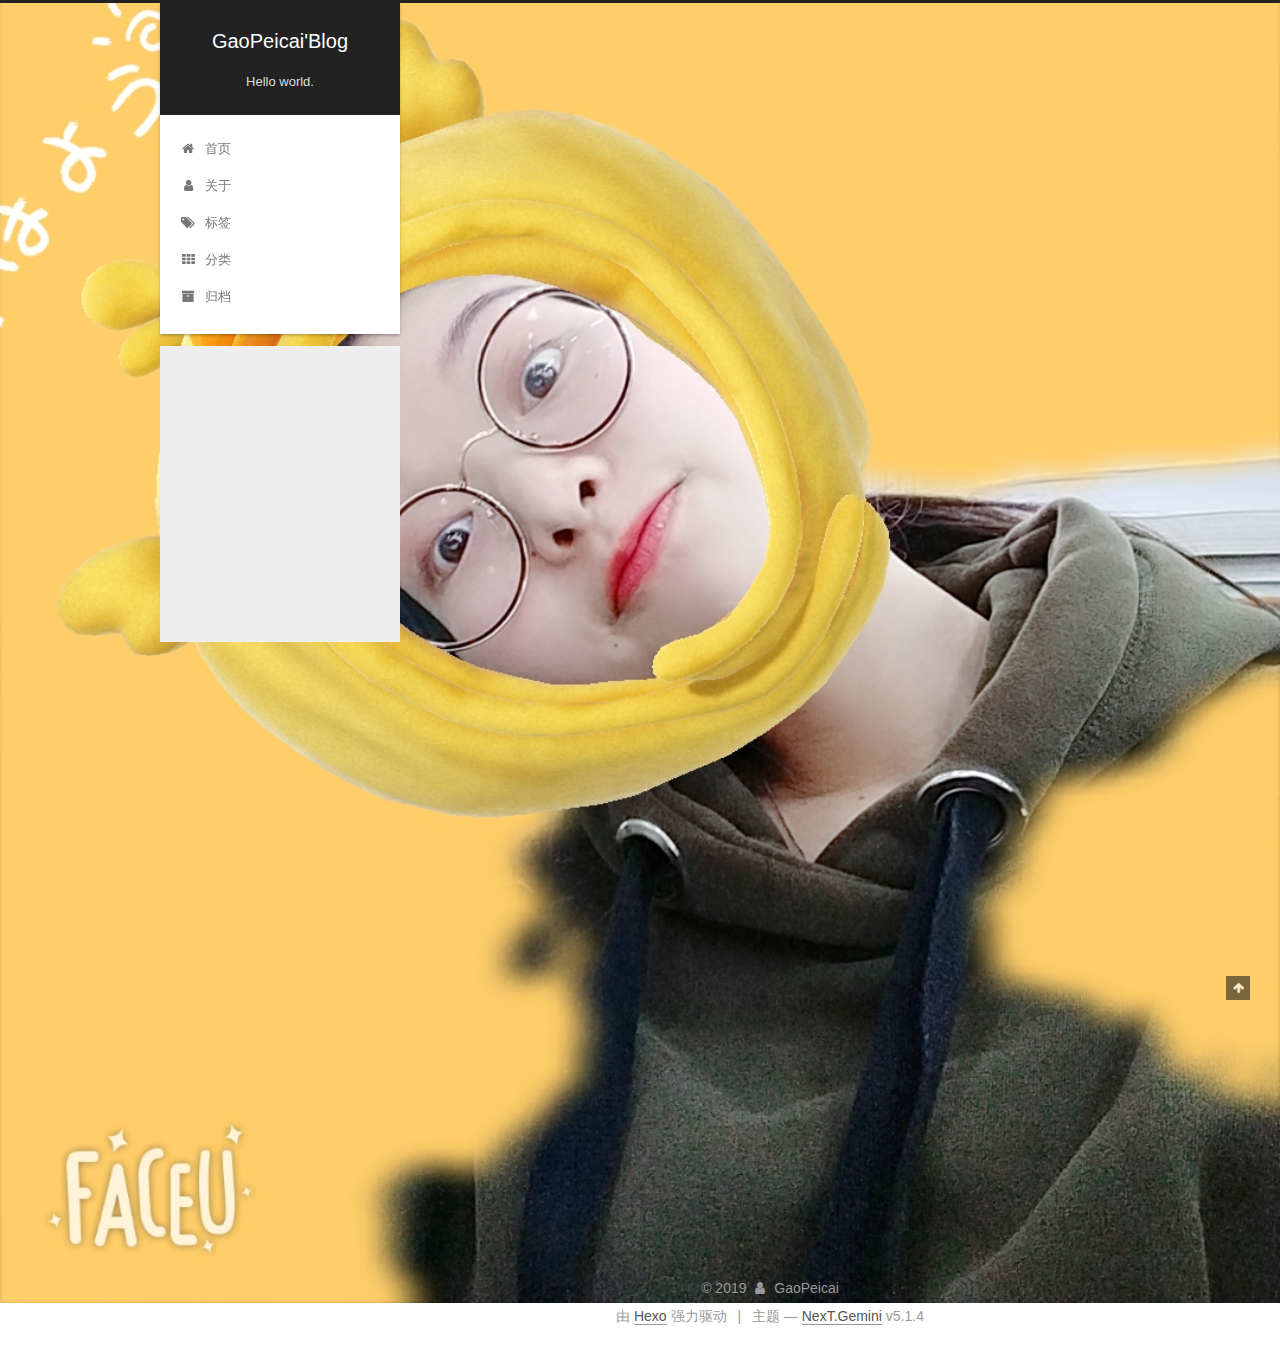
==== index.html @ 64d622c8 "Site updated: 2019-01-17 19:06:03" ====
<!DOCTYPE html>



  


<html class="theme-next gemini use-motion" lang="zh-Hans">
<head><meta name="generator" content="Hexo 3.8.0">
  <meta charset="UTF-8">
<meta http-equiv="X-UA-Compatible" content="IE=edge">
<meta name="viewport" content="width=device-width, initial-scale=1, maximum-scale=1">
<meta name="theme-color" content="#222">









<meta http-equiv="Cache-Control" content="no-transform">
<meta http-equiv="Cache-Control" content="no-siteapp">
















  
  
  <link href="/lib/fancybox/source/jquery.fancybox.css?v=2.1.5" rel="stylesheet" type="text/css">







<link href="/lib/font-awesome/css/font-awesome.min.css?v=4.6.2" rel="stylesheet" type="text/css">

<link href="/css/main.css?v=5.1.4" rel="stylesheet" type="text/css">


  <link rel="apple-touch-icon" sizes="180x180" href="/images/apple-touch-icon-next.png?v=5.1.4">


  <link rel="icon" type="image/png" sizes="32x32" href="/images/favicon-32x32-next.png?v=5.1.4">


  <link rel="icon" type="image/png" sizes="16x16" href="/images/favicon-16x16-next.png?v=5.1.4">


  <link rel="mask-icon" href="/images/logo.svg?v=5.1.4" color="#222">





  <meta name="keywords" content="Hexo, NexT">










<meta property="og:type" content="website">
<meta property="og:title" content="GaoPeicai&#39;Blog">
<meta property="og:url" content="http://yoursite.com/index.html">
<meta property="og:site_name" content="GaoPeicai&#39;Blog">
<meta property="og:locale" content="zh-Hans">
<meta name="twitter:card" content="summary">
<meta name="twitter:title" content="GaoPeicai&#39;Blog">



<script type="text/javascript" id="hexo.configurations">
  var NexT = window.NexT || {};
  var CONFIG = {
    root: '/',
    scheme: 'Gemini',
    version: '5.1.4',
    sidebar: {"position":"left","display":"post","offset":12,"b2t":false,"scrollpercent":false,"onmobile":false},
    fancybox: true,
    tabs: true,
    motion: {"enable":true,"async":false,"transition":{"post_block":"fadeIn","post_header":"slideDownIn","post_body":"slideDownIn","coll_header":"slideLeftIn","sidebar":"slideUpIn"}},
    duoshuo: {
      userId: '0',
      author: '博主'
    },
    algolia: {
      applicationID: '',
      apiKey: '',
      indexName: '',
      hits: {"per_page":10},
      labels: {"input_placeholder":"Search for Posts","hits_empty":"We didn't find any results for the search: ${query}","hits_stats":"${hits} results found in ${time} ms"}
    }
  };
</script>



  <link rel="canonical" href="http://yoursite.com/">





  <title>GaoPeicai'Blog</title>
  








</head>

<body itemscope="" itemtype="http://schema.org/WebPage" lang="zh-Hans">

  
  
    
  

  <div class="container sidebar-position-left 
  page-home">
    <div class="headband"></div>

    <header id="header" class="header" itemscope="" itemtype="http://schema.org/WPHeader">
      <div class="header-inner"><div class="site-brand-wrapper">
  <div class="site-meta ">
    

    <div class="custom-logo-site-title">
      <a href="/" class="brand" rel="start">
        <span class="logo-line-before"><i></i></span>
        <span class="site-title">GaoPeicai'Blog</span>
        <span class="logo-line-after"><i></i></span>
      </a>
    </div>
      
        <p class="site-subtitle">Hello world.</p>
      
  </div>

  <div class="site-nav-toggle">
    <button>
      <span class="btn-bar"></span>
      <span class="btn-bar"></span>
      <span class="btn-bar"></span>
    </button>
  </div>
</div>

<nav class="site-nav">
  

  
    <ul id="menu" class="menu">
      
        
        <li class="menu-item menu-item-home">
          <a href="/" rel="section">
            
              <i class="menu-item-icon fa fa-fw fa-home"></i> <br>
            
            首页
          </a>
        </li>
      
        
        <li class="menu-item menu-item-about">
          <a href="/about/" rel="section">
            
              <i class="menu-item-icon fa fa-fw fa-user"></i> <br>
            
            关于
          </a>
        </li>
      
        
        <li class="menu-item menu-item-tags">
          <a href="/tags/" rel="section">
            
              <i class="menu-item-icon fa fa-fw fa-tags"></i> <br>
            
            标签
          </a>
        </li>
      
        
        <li class="menu-item menu-item-categories">
          <a href="/categories/" rel="section">
            
              <i class="menu-item-icon fa fa-fw fa-th"></i> <br>
            
            分类
          </a>
        </li>
      
        
        <li class="menu-item menu-item-archives">
          <a href="/archives/" rel="section">
            
              <i class="menu-item-icon fa fa-fw fa-archive"></i> <br>
            
            归档
          </a>
        </li>
      

      
    </ul>
  

  
</nav>



 </div>
    </header>

    <main id="main" class="main">
      <div class="main-inner">
        <div class="content-wrap">
          <div id="content" class="content">
            
  <section id="posts" class="posts-expand">
    
      

  

  
  
  

  <article class="post post-type-normal" itemscope="" itemtype="http://schema.org/Article">
  
  
  
  <div class="post-block">
    <link itemprop="mainEntityOfPage" href="http://yoursite.com/2019/01/10/my-first-blog/">

    <span hidden itemprop="author" itemscope="" itemtype="http://schema.org/Person">
      <meta itemprop="name" content="GaoPeicai">
      <meta itemprop="description" content="">
      <meta itemprop="image" content="/images/avatar.gif">
    </span>

    <span hidden itemprop="publisher" itemscope="" itemtype="http://schema.org/Organization">
      <meta itemprop="name" content="GaoPeicai'Blog">
    </span>

    
      <header class="post-header">

        
        
          <h1 class="post-title" itemprop="name headline">
                
                <a class="post-title-link" href="/2019/01/10/my-first-blog/" itemprop="url">my_first_blog</a></h1>
        

        <div class="post-meta">
          <span class="post-time">
            
              <span class="post-meta-item-icon">
                <i class="fa fa-calendar-o"></i>
              </span>
              
                <span class="post-meta-item-text">发表于</span>
              
              <time title="创建于" itemprop="dateCreated datePublished" datetime="2019-01-10T21:20:17+08:00">
                2019-01-10
              </time>
            

            

            
          </span>

          

          
            
          

          
          

          

          

          

        </div>
      </header>
    

    
    
    
    <div class="post-body" itemprop="articleBody">

      
      

      
        
          
            
          
        
      
    </div>
    
    
    

    

    

    

    <footer class="post-footer">
      

      

      

      
      
        <div class="post-eof"></div>
      
    </footer>
  </div>
  
  
  
  </article>


    
      

  

  
  
  

  <article class="post post-type-normal" itemscope="" itemtype="http://schema.org/Article">
  
  
  
  <div class="post-block">
    <link itemprop="mainEntityOfPage" href="http://yoursite.com/2019/01/10/hello-world/">

    <span hidden itemprop="author" itemscope="" itemtype="http://schema.org/Person">
      <meta itemprop="name" content="GaoPeicai">
      <meta itemprop="description" content="">
      <meta itemprop="image" content="/images/avatar.gif">
    </span>

    <span hidden itemprop="publisher" itemscope="" itemtype="http://schema.org/Organization">
      <meta itemprop="name" content="GaoPeicai'Blog">
    </span>

    
      <header class="post-header">

        
        
          <h1 class="post-title" itemprop="name headline">
                
                <a class="post-title-link" href="/2019/01/10/hello-world/" itemprop="url">Hello World</a></h1>
        

        <div class="post-meta">
          <span class="post-time">
            
              <span class="post-meta-item-icon">
                <i class="fa fa-calendar-o"></i>
              </span>
              
                <span class="post-meta-item-text">发表于</span>
              
              <time title="创建于" itemprop="dateCreated datePublished" datetime="2019-01-10T21:08:33+08:00">
                2019-01-10
              </time>
            

            

            
          </span>

          

          
            
          

          
          

          

          

          

        </div>
      </header>
    

    
    
    
    <div class="post-body" itemprop="articleBody">

      
      

      
        
          
            <p>Welcome to <a href="https://hexo.io/" target="_blank" rel="noopener">Hexo</a>! This is your very first post. Check <a href="https://hexo.io/docs/" target="_blank" rel="noopener">documentation</a> for more info. If you get any problems when using Hexo, you can find the answer in <a href="https://hexo.io/docs/troubleshooting.html" target="_blank" rel="noopener">troubleshooting</a> or you can ask me on <a href="https://github.com/hexojs/hexo/issues" target="_blank" rel="noopener">GitHub</a>.</p>
<h2 id="Quick-Start"><a href="#Quick-Start" class="headerlink" title="Quick Start"></a>Quick Start</h2><h3 id="Create-a-new-post"><a href="#Create-a-new-post" class="headerlink" title="Create a new post"></a>Create a new post</h3><figure class="highlight bash"><table><tr><td class="gutter"><pre><span class="line">1</span><br></pre></td><td class="code"><pre><span class="line">$ hexo new <span class="string">"My New Post"</span></span><br></pre></td></tr></table></figure>
<p>More info: <a href="https://hexo.io/docs/writing.html" target="_blank" rel="noopener">Writing</a></p>
<h3 id="Run-server"><a href="#Run-server" class="headerlink" title="Run server"></a>Run server</h3><figure class="highlight bash"><table><tr><td class="gutter"><pre><span class="line">1</span><br></pre></td><td class="code"><pre><span class="line">$ hexo server</span><br></pre></td></tr></table></figure>
<p>More info: <a href="https://hexo.io/docs/server.html" target="_blank" rel="noopener">Server</a></p>
<h3 id="Generate-static-files"><a href="#Generate-static-files" class="headerlink" title="Generate static files"></a>Generate static files</h3><figure class="highlight bash"><table><tr><td class="gutter"><pre><span class="line">1</span><br></pre></td><td class="code"><pre><span class="line">$ hexo generate</span><br></pre></td></tr></table></figure>
<p>More info: <a href="https://hexo.io/docs/generating.html" target="_blank" rel="noopener">Generating</a></p>
<h3 id="Deploy-to-remote-sites"><a href="#Deploy-to-remote-sites" class="headerlink" title="Deploy to remote sites"></a>Deploy to remote sites</h3><figure class="highlight bash"><table><tr><td class="gutter"><pre><span class="line">1</span><br></pre></td><td class="code"><pre><span class="line">$ hexo deploy</span><br></pre></td></tr></table></figure>
<p>More info: <a href="https://hexo.io/docs/deployment.html" target="_blank" rel="noopener">Deployment</a></p>

          
        
      
    </div>
    
    
    

    

    

    

    <footer class="post-footer">
      

      

      

      
      
        <div class="post-eof"></div>
      
    </footer>
  </div>
  
  
  
  </article>


    
  </section>

  


          </div>
          


          

        </div>
        
          
  
  <div class="sidebar-toggle">
    <div class="sidebar-toggle-line-wrap">
      <span class="sidebar-toggle-line sidebar-toggle-line-first"></span>
      <span class="sidebar-toggle-line sidebar-toggle-line-middle"></span>
      <span class="sidebar-toggle-line sidebar-toggle-line-last"></span>
    </div>
  </div>

  <aside id="sidebar" class="sidebar">
    
    <div class="sidebar-inner">

      

      

      <section class="site-overview-wrap sidebar-panel sidebar-panel-active">
        <div class="site-overview">
          <div class="site-author motion-element" itemprop="author" itemscope="" itemtype="http://schema.org/Person">
            
              <p class="site-author-name" itemprop="name">GaoPeicai</p>
              <p class="site-description motion-element" itemprop="description"></p>
          </div>

          <nav class="site-state motion-element">

            
              <div class="site-state-item site-state-posts">
              
                <a href="/archives/">
              
                  <span class="site-state-item-count">2</span>
                  <span class="site-state-item-name">日志</span>
                </a>
              </div>
            

            

            

          </nav>

          

          
            <div class="links-of-author motion-element">
                
                  <span class="links-of-author-item">
                    <a href="<a href=" mailto:3284251763@qq.com"="">3284251763@qq.com</a>" target="_blank" title="E-Mail">
                      
                        <i class="fa fa-fw fa-envelope"></i>E-Mail
                  </span>
                
                  <span class="links-of-author-item">
                    <a href="http://www.zhihu.com/people/246f6428f170caaf888dab5f9107b510" target="_blank" title="Zhihu">
                      
                        <i class="fa fa-fw fa-zhihu"></i>Zhihu</a>
                  </span>
                
                  <span class="links-of-author-item">
                    <a href="http://weibo.com/u/1308671424" target="_blank" title="Weibo">
                      
                        <i class="fa fa-fw fa-weibo"></i>Weibo</a>
                  </span>
                
            </div>
          

          
          

          
          

          

        </div>
      </section>

      

      

    </div>
  </aside>


        
      </div>
    </main>

    <footer id="footer" class="footer">
      <div class="footer-inner">
        <div class="copyright">&copy; <span itemprop="copyrightYear">2019</span>
  <span class="with-love">
    <i class="fa fa-user"></i>
  </span>
  <span class="author" itemprop="copyrightHolder">GaoPeicai</span>

  
</div>


  <div class="powered-by">由 <a class="theme-link" target="_blank" href="https://hexo.io">Hexo</a> 强力驱动</div>



  <span class="post-meta-divider">|</span>



  <div class="theme-info">主题 &mdash; <a class="theme-link" target="_blank" href="https://github.com/iissnan/hexo-theme-next">NexT.Gemini</a> v5.1.4</div>




        







        
      </div>
    </footer>

    
      <div class="back-to-top">
        <i class="fa fa-arrow-up"></i>
        
      </div>
    

    

  </div>

  

<script type="text/javascript">
  if (Object.prototype.toString.call(window.Promise) !== '[object Function]') {
    window.Promise = null;
  }
</script>









  












  
  
    <script type="text/javascript" src="/lib/jquery/index.js?v=2.1.3"></script>
  

  
  
    <script type="text/javascript" src="/lib/fastclick/lib/fastclick.min.js?v=1.0.6"></script>
  

  
  
    <script type="text/javascript" src="/lib/jquery_lazyload/jquery.lazyload.js?v=1.9.7"></script>
  

  
  
    <script type="text/javascript" src="/lib/velocity/velocity.min.js?v=1.2.1"></script>
  

  
  
    <script type="text/javascript" src="/lib/velocity/velocity.ui.min.js?v=1.2.1"></script>
  

  
  
    <script type="text/javascript" src="/lib/fancybox/source/jquery.fancybox.pack.js?v=2.1.5"></script>
  


  


  <script type="text/javascript" src="/js/src/utils.js?v=5.1.4"></script>

  <script type="text/javascript" src="/js/src/motion.js?v=5.1.4"></script>



  
  


  <script type="text/javascript" src="/js/src/affix.js?v=5.1.4"></script>

  <script type="text/javascript" src="/js/src/schemes/pisces.js?v=5.1.4"></script>



  

  


  <script type="text/javascript" src="/js/src/bootstrap.js?v=5.1.4"></script>



  


  




	





  





  












  





  

  

  

  
  

  

  

  

</body>
</html>
---- css/main.css ----
/* normalize.css v3.0.2 | MIT License | git.io/normalize */
html {
  font-family: sans-serif; /* 1 */
  -ms-text-size-adjust: 100%; /* 2 */
  -webkit-text-size-adjust: 100%; /* 2 */
}
body {
  margin: 0;
}
article,
aside,
details,
figcaption,
figure,
footer,
header,
hgroup,
main,
menu,
nav,
section,
summary {
  display: block;
}
audio,
canvas,
progress,
video {
  display: inline-block; /* 1 */
  vertical-align: baseline; /* 2 */
}
audio:not([controls]) {
  display: none;
  height: 0;
}
[hidden],
template {
  display: none;
}
a {
  background-color: transparent;
}
a:active,
a:hover {
  outline: 0;
}
abbr[title] {
  border-bottom: 1px dotted;
}
b,
strong {
  font-weight: bold;
}
dfn {
  font-style: italic;
}
h1 {
  font-size: 2em;
  margin: 0.67em 0;
}
mark {
  background: #ff0;
  color: #000;
}
small {
  font-size: 80%;
}
sub,
sup {
  font-size: 75%;
  line-height: 0;
  position: relative;
  vertical-align: baseline;
}
sup {
  top: -0.5em;
}
sub {
  bottom: -0.25em;
}
img {
  border: 0;
}
svg:not(:root) {
  overflow: hidden;
}
figure {
  margin: 1em 40px;
}
hr {
  -moz-box-sizing: content-box;
  box-sizing: content-box;
  height: 0;
}
pre {
  overflow: auto;
}
code,
kbd,
pre,
samp {
  font-family: monospace, monospace;
  font-size: 1em;
}
button,
input,
optgroup,
select,
textarea {
  color: inherit; /* 1 */
  font: inherit; /* 2 */
  margin: 0; /* 3 */
}
button {
  overflow: visible;
}
button,
select {
  text-transform: none;
}
button,
html input[type="button"],
input[type="reset"],
input[type="submit"] {
  -webkit-appearance: button; /* 2 */
  cursor: pointer; /* 3 */
}
button[disabled],
html input[disabled] {
  cursor: default;
}
button::-moz-focus-inner,
input::-moz-focus-inner {
  border: 0;
  padding: 0;
}
input {
  line-height: normal;
}
input[type="checkbox"],
input[type="radio"] {
  box-sizing: border-box; /* 1 */
  padding: 0; /* 2 */
}
input[type="number"]::-webkit-inner-spin-button,
input[type="number"]::-webkit-outer-spin-button {
  height: auto;
}
input[type="search"] {
  -webkit-appearance: textfield; /* 1 */
  -moz-box-sizing: content-box;
  -webkit-box-sizing: content-box; /* 2 */
  box-sizing: content-box;
}
input[type="search"]::-webkit-search-cancel-button,
input[type="search"]::-webkit-search-decoration {
  -webkit-appearance: none;
}
fieldset {
  border: 1px solid #c0c0c0;
  margin: 0 2px;
  padding: 0.35em 0.625em 0.75em;
}
legend {
  border: 0; /* 1 */
  padding: 0; /* 2 */
}
textarea {
  overflow: auto;
}
optgroup {
  font-weight: bold;
}
table {
  border-collapse: collapse;
  border-spacing: 0;
}
td,
th {
  padding: 0;
}
::selection {
  background: #262a30;
  color: #fff;
}
body {
  position: relative;
  font-family: 'Lato', "PingFang SC", "Microsoft YaHei", sans-serif;
  font-size: 14px;
  line-height: 2;
  color: #555;
  background: #eee;
}
@media (max-width: 767px) {
  body {
    padding-right: 0 !important;
  }
}
@media (min-width: 768px) and (max-width: 991px) {
  body {
    padding-right: 0 !important;
  }
}
@media (min-width: 1600px) {
  body {
    font-size: 16px;
  }
}
h1,
h2,
h3,
h4,
h5,
h6 {
  margin: 0;
  padding: 0;
  font-weight: bold;
  line-height: 1.5;
  font-family: 'Lato', "PingFang SC", "Microsoft YaHei", sans-serif;
}
h2,
h3,
h4,
h5,
h6 {
  margin: 20px 0 15px;
}
h1 {
  font-size: 22px;
}
@media (max-width: 767px) {
  h1 {
    font-size: 18px;
  }
}
h2 {
  font-size: 20px;
}
@media (max-width: 767px) {
  h2 {
    font-size: 16px;
  }
}
h3 {
  font-size: 18px;
}
@media (max-width: 767px) {
  h3 {
    font-size: 14px;
  }
}
h4 {
  font-size: 16px;
}
@media (max-width: 767px) {
  h4 {
    font-size: 12px;
  }
}
h5 {
  font-size: 14px;
}
@media (max-width: 767px) {
  h5 {
    font-size: 10px;
  }
}
h6 {
  font-size: 12px;
}
@media (max-width: 767px) {
  h6 {
    font-size: 8px;
  }
}
p {
  margin: 0 0 20px 0;
}
a {
  color: #555;
  text-decoration: none;
  outline: none;
  border-bottom: 1px solid #999;
  word-wrap: break-word;
}
a:hover {
  color: #222;
  border-bottom-color: #222;
}
blockquote {
  margin: 0;
  padding: 0;
}
img {
  display: block;
  margin: auto;
  max-width: 100%;
  height: auto;
}
hr {
  margin: 40px 0;
  height: 3px;
  border: none;
  background-color: #ddd;
  background-image: repeating-linear-gradient(-45deg, #fff, #fff 4px, transparent 4px, transparent 8px);
}
blockquote {
  padding: 0 15px;
  color: #666;
  border-left: 4px solid #ddd;
}
blockquote cite::before {
  content: "-";
  padding: 0 5px;
}
dt {
  font-weight: 700;
}
dd {
  margin: 0;
  padding: 0;
}
kbd {
  border: 1px solid #ccc;
  border-radius: 0.2em;
  box-shadow: 0.1em 0.1em 0.2em rgba(0,0,0,0.1);
  background-color: #f9f9f9;
  font-family: inherit;
  background-image: -webkit-linear-gradient(top, #eee, #fff, #eee);
  padding: 0.1em 0.3em;
  white-space: nowrap;
}
.text-left {
  text-align: left;
}
.text-center {
  text-align: center;
}
.text-right {
  text-align: right;
}
.text-justify {
  text-align: justify;
}
.text-nowrap {
  white-space: nowrap;
}
.text-lowercase {
  text-transform: lowercase;
}
.text-uppercase {
  text-transform: uppercase;
}
.text-capitalize {
  text-transform: capitalize;
}
.center-block {
  display: block;
  margin-left: auto;
  margin-right: auto;
}
.clearfix:before,
.clearfix:after {
  content: " ";
  display: table;
}
.clearfix:after {
  clear: both;
}
.pullquote {
  width: 45%;
}
.pullquote.left {
  float: left;
  margin-left: 5px;
  margin-right: 10px;
}
.pullquote.right {
  float: right;
  margin-left: 10px;
  margin-right: 5px;
}
.affix.affix.affix {
  position: fixed;
}
.translation {
  margin-top: -20px;
  font-size: 14px;
  color: #999;
}
.scrollbar-measure {
  width: 100px;
  height: 100px;
  overflow: scroll;
  position: absolute;
  top: -9999px;
}
.use-motion .motion-element {
  opacity: 0;
}
table {
  margin: 20px 0;
  width: 100%;
  border-collapse: collapse;
  border-spacing: 0;
  border: 1px solid #ddd;
  font-size: 14px;
  table-layout: fixed;
  word-wrap: break-all;
}
table>tbody>tr:nth-of-type(odd) {
  background-color: #f9f9f9;
}
table>tbody>tr:hover {
  background-color: #f5f5f5;
}
caption,
th,
td {
  padding: 8px;
  text-align: left;
  vertical-align: middle;
  font-weight: normal;
}
th,
td {
  border-bottom: 3px solid #ddd;
  border-right: 1px solid #eee;
}
th {
  padding-bottom: 10px;
  font-weight: 700;
}
td {
  border-bottom-width: 1px;
}
html,
body {
  height: 100%;
}
.container {
  position: relative;
  min-height: 100%;
}
.header-inner {
  margin: 0 auto;
  padding: 100px 0 70px;
  width: calc(100% - 252px);
}
@media (min-width: 1600px) {
  .container .header-inner {
    width: 900px;
  }
}
.main {
  padding-bottom: 150px;
}
.main-inner {
  margin: 0 auto;
  width: calc(100% - 252px);
}
@media (min-width: 1600px) {
  .container .main-inner {
    width: 900px;
  }
}
.footer {
  position: absolute;
  left: 0;
  bottom: 0;
  width: 100%;
  min-height: 50px;
}
.footer-inner {
  box-sizing: border-box;
  margin: 20px auto;
  width: calc(100% - 252px);
}
@media (min-width: 1600px) {
  .container .footer-inner {
    width: 900px;
  }
}
pre,
.highlight {
  overflow: auto;
  margin: 20px 0;
  padding: 0;
  font-size: 13px;
  color: #4d4d4c;
  background: #f7f7f7;
  line-height: 1.6;
}
pre,
code {
  font-family: consolas, Menlo, "PingFang SC", "Microsoft YaHei", monospace;
}
code {
  padding: 2px 4px;
  word-wrap: break-word;
  color: #555;
  background: #eee;
  border-radius: 3px;
  font-size: 13px;
}
pre {
  padding: 10px;
}
pre code {
  padding: 0;
  color: #4d4d4c;
  background: none;
  text-shadow: none;
}
.highlight {
  border-radius: 1px;
}
.highlight pre {
  border: none;
  margin: 0;
  padding: 10px 0;
}
.highlight table {
  margin: 0;
  width: auto;
  border: none;
}
.highlight td {
  border: none;
  padding: 0;
}
.highlight figcaption {
  font-size: 1em;
  color: #4d4d4c;
  line-height: 1em;
  margin-bottom: 1em;
}
.highlight figcaption:before,
.highlight figcaption:after {
  content: " ";
  display: table;
}
.highlight figcaption:after {
  clear: both;
}
.highlight figcaption a {
  float: right;
  color: #4d4d4c;
}
.highlight figcaption a:hover {
  border-bottom-color: #4d4d4c;
}
.highlight .gutter pre {
  padding-left: 10px;
  padding-right: 10px;
  color: #869194;
  text-align: right;
  background-color: #eff2f3;
}
.highlight .code pre {
  width: 100%;
  padding-left: 10px;
  padding-right: 10px;
  background-color: #f7f7f7;
}
.highlight .line {
  height: 20px;
}
.gutter {
  -webkit-user-select: none;
  -moz-user-select: none;
  -ms-user-select: none;
  user-select: none;
}
.gist table {
  width: auto;
}
.gist table td {
  border: none;
}
pre .deletion {
  background: #fdd;
}
pre .addition {
  background: #dfd;
}
pre .meta {
  color: #8959a8;
}
pre .comment {
  color: #8e908c;
}
pre .variable,
pre .attribute,
pre .tag,
pre .regexp,
pre .ruby .constant,
pre .xml .tag .title,
pre .xml .pi,
pre .xml .doctype,
pre .html .doctype,
pre .css .id,
pre .css .class,
pre .css .pseudo {
  color: #c82829;
}
pre .number,
pre .preprocessor,
pre .built_in,
pre .literal,
pre .params,
pre .constant,
pre .command {
  color: #f5871f;
}
pre .ruby .class .title,
pre .css .rules .attribute,
pre .string,
pre .value,
pre .inheritance,
pre .header,
pre .ruby .symbol,
pre .xml .cdata,
pre .special,
pre .number,
pre .formula {
  color: #718c00;
}
pre .title,
pre .css .hexcolor {
  color: #3e999f;
}
pre .function,
pre .python .decorator,
pre .python .title,
pre .ruby .function .title,
pre .ruby .title .keyword,
pre .perl .sub,
pre .javascript .title,
pre .coffeescript .title {
  color: #4271ae;
}
pre .keyword,
pre .javascript .function {
  color: #8959a8;
}
.full-image.full-image.full-image.full-image {
  border: none;
  max-width: 100%;
  width: auto;
  margin: 20px auto 25px;
}
@media (min-width: 992px) {
  .full-image.full-image.full-image.full-image {
    max-width: none;
    width: 118%;
    margin: 0 -9%;
  }
}
.blockquote-center,
.page-home .post-type-quote blockquote,
.page-post-detail .post-type-quote blockquote {
  position: relative;
  margin: 40px 0;
  padding: 0;
  border-left: none;
  text-align: center;
}
.blockquote-center::before,
.page-home .post-type-quote blockquote::before,
.page-post-detail .post-type-quote blockquote::before,
.blockquote-center::after,
.page-home .post-type-quote blockquote::after,
.page-post-detail .post-type-quote blockquote::after {
  position: absolute;
  content: ' ';
  display: block;
  width: 100%;
  height: 24px;
  opacity: 0.2;
  background-repeat: no-repeat;
  background-position: 0 -6px;
  background-size: 22px 22px;
}
.blockquote-center::before,
.page-home .post-type-quote blockquote::before,
.page-post-detail .post-type-quote blockquote::before {
  top: -20px;
  background-image: url("../images/quote-l.svg");
  border-top: 1px solid #ccc;
}
.blockquote-center::after,
.page-home .post-type-quote blockquote::after,
.page-post-detail .post-type-quote blockquote::after {
  bottom: -20px;
  background-image: url("../images/quote-r.svg");
  border-bottom: 1px solid #ccc;
  background-position: 100% 8px;
}
.blockquote-center p,
.page-home .post-type-quote blockquote p,
.page-post-detail .post-type-quote blockquote p,
.blockquote-center div,
.page-home .post-type-quote blockquote div,
.page-post-detail .post-type-quote blockquote div {
  text-align: center;
}
.post .post-body .group-picture img {
  box-sizing: border-box;
  padding: 0 3px;
  border: none;
}
.post .group-picture-row {
  overflow: hidden;
  margin-top: 6px;
}
.post .group-picture-row:first-child {
  margin-top: 0;
}
.post .group-picture-column {
  float: left;
}
.page-post-detail .post-body .group-picture-column {
  float: none;
  margin-top: 10px;
  width: auto !important;
}
.page-post-detail .post-body .group-picture-column img {
  margin: 0 auto;
}
.page-archive .group-picture-container {
  overflow: hidden;
}
.page-archive .group-picture-row {
  float: left;
}
.page-archive .group-picture-row:first-child {
  margin-top: 6px;
}
.page-archive .group-picture-column {
  max-width: 150px;
  max-height: 150px;
}
.post-body .note {
  position: relative;
  padding: 15px;
  margin-bottom: 20px;
  border: 1px solid #eee;
  border-left-width: 5px;
  border-radius: 3px;
}
.post-body .note h2,
.post-body .note h3,
.post-body .note h4,
.post-body .note h5,
.post-body .note h6 {
  margin-top: 0;
  margin-bottom: 0;
  border-bottom: initial;
  padding-top: 0 !important;
}
.post-body .note p:first-child,
.post-body .note ul:first-child,
.post-body .note ol:first-child,
.post-body .note table:first-child,
.post-body .note pre:first-child,
.post-body .note blockquote:first-child {
  margin-top: 0;
}
.post-body .note p:last-child,
.post-body .note ul:last-child,
.post-body .note ol:last-child,
.post-body .note table:last-child,
.post-body .note pre:last-child,
.post-body .note blockquote:last-child {
  margin-bottom: 0;
}
.post-body .note.default {
  border-left-color: #777;
}
.post-body .note.default h2,
.post-body .note.default h3,
.post-body .note.default h4,
.post-body .note.default h5,
.post-body .note.default h6 {
  color: #777;
}
.post-body .note.primary {
  border-left-color: #6f42c1;
}
.post-body .note.primary h2,
.post-body .note.primary h3,
.post-body .note.primary h4,
.post-body .note.primary h5,
.post-body .note.primary h6 {
  color: #6f42c1;
}
.post-body .note.info {
  border-left-color: #428bca;
}
.post-body .note.info h2,
.post-body .note.info h3,
.post-body .note.info h4,
.post-body .note.info h5,
.post-body .note.info h6 {
  color: #428bca;
}
.post-body .note.success {
  border-left-color: #5cb85c;
}
.post-body .note.success h2,
.post-body .note.success h3,
.post-body .note.success h4,
.post-body .note.success h5,
.post-body .note.success h6 {
  color: #5cb85c;
}
.post-body .note.warning {
  border-left-color: #f0ad4e;
}
.post-body .note.warning h2,
.post-body .note.warning h3,
.post-body .note.warning h4,
.post-body .note.warning h5,
.post-body .note.warning h6 {
  color: #f0ad4e;
}
.post-body .note.danger {
  border-left-color: #d9534f;
}
.post-body .note.danger h2,
.post-body .note.danger h3,
.post-body .note.danger h4,
.post-body .note.danger h5,
.post-body .note.danger h6 {
  color: #d9534f;
}
.post-body .label {
  display: inline;
  padding: 0 2px;
  white-space: nowrap;
}
.post-body .label.default {
  background-color: #f0f0f0;
}
.post-body .label.primary {
  background-color: #efe6f7;
}
.post-body .label.info {
  background-color: #e5f2f8;
}
.post-body .label.success {
  background-color: #e7f4e9;
}
.post-body .label.warning {
  background-color: #fcf6e1;
}
.post-body .label.danger {
  background-color: #fae8eb;
}
.post-body .tabs {
  position: relative;
  display: block;
  margin-bottom: 20px;
  padding-top: 10px;
}
.post-body .tabs ul.nav-tabs {
  margin: 0;
  padding: 0;
  display: flex;
  margin-bottom: -1px;
}
@media (max-width: 413px) {
  .post-body .tabs ul.nav-tabs {
    display: block;
    margin-bottom: 5px;
  }
}
.post-body .tabs ul.nav-tabs li.tab {
  list-style-type: none !important;
  margin: 0 0.25em 0 0;
  border-top: 3px solid transparent;
  border-left: 1px solid transparent;
  border-right: 1px solid transparent;
}
@media (max-width: 413px) {
  .post-body .tabs ul.nav-tabs li.tab {
    margin: initial;
    border-top: 1px solid transparent;
    border-left: 3px solid transparent;
    border-right: 1px solid transparent;
    border-bottom: 1px solid transparent;
  }
}
.post-body .tabs ul.nav-tabs li.tab a {
  outline: 0;
  border-bottom: initial;
  display: block;
  line-height: 1.8em;
  padding: 0.25em 0.75em;
  transition-duration: 0.2s;
  transition-timing-function: ease-out;
  transition-delay: 0s;
}
.post-body .tabs ul.nav-tabs li.tab a i {
  width: 1.285714285714286em;
}
.post-body .tabs ul.nav-tabs li.tab.active {
  border-top: 3px solid #fc6423;
  border-left: 1px solid #ddd;
  border-right: 1px solid #ddd;
  background-color: #fff;
}
@media (max-width: 413px) {
  .post-body .tabs ul.nav-tabs li.tab.active {
    border-top: 1px solid #ddd;
    border-left: 3px solid #fc6423;
    border-right: 1px solid #ddd;
    border-bottom: 1px solid #ddd;
  }
}
.post-body .tabs ul.nav-tabs li.tab.active a {
  cursor: default;
  color: #555;
}
.post-body .tabs .tab-content {
  background-color: #fff;
}
.post-body .tabs .tab-content .tab-pane {
  border: 1px solid #ddd;
  padding: 20px 20px 0 20px;
}
.post-body .tabs .tab-content .tab-pane:not(.active) {
  display: none !important;
}
.post-body .tabs .tab-content .tab-pane.active {
  display: block !important;
}
.btn {
  display: inline-block;
  padding: 0 20px;
  font-size: 14px;
  color: #555;
  background: #fff;
  border: 2px solid #555;
  text-decoration: none;
  border-radius: 2px;
  transition-property: background-color;
  transition-duration: 0.2s;
  transition-timing-function: ease-in-out;
  transition-delay: 0s;
  line-height: 2;
}
.btn:hover {
  border-color: #222;
  color: #fff;
  background: #222;
}
.btn +.btn {
  margin: 0 0 8px 8px;
}
.btn .fa-fw {
  width: 1.285714285714286em;
  text-align: left;
}
.btn-bar {
  display: block;
  width: 22px;
  height: 2px;
  background: #555;
  border-radius: 1px;
}
.btn-bar+.btn-bar {
  margin-top: 4px;
}
.pagination {
  margin: 120px 0 40px;
  text-align: center;
  border-top: 1px solid #eee;
}
.page-number-basic,
.pagination .prev,
.pagination .next,
.pagination .page-number,
.pagination .space {
  display: inline-block;
  position: relative;
  top: -1px;
  margin: 0 10px;
  padding: 0 11px;
}
@media (max-width: 767px) {
  .page-number-basic,
  .pagination .prev,
  .pagination .next,
  .pagination .page-number,
  .pagination .space {
    margin: 0 5px;
  }
}
.pagination .prev,
.pagination .next,
.pagination .page-number {
  border-bottom: 0;
  border-top: 1px solid #eee;
  transition-property: border-color;
  transition-duration: 0.2s;
  transition-timing-function: ease-in-out;
  transition-delay: 0s;
}
.pagination .prev:hover,
.pagination .next:hover,
.pagination .page-number:hover {
  border-top-color: #222;
}
.pagination .space {
  padding: 0;
  margin: 0;
}
.pagination .prev {
  margin-left: 0;
}
.pagination .next {
  margin-right: 0;
}
.pagination .page-number.current {
  color: #fff;
  background: #ccc;
  border-top-color: #ccc;
}
@media (max-width: 767px) {
  .pagination {
    border-top: none;
  }
  .pagination .prev,
  .pagination .next,
  .pagination .page-number {
    margin-bottom: 10px;
    border-top: 0;
    border-bottom: 1px solid #eee;
    padding: 0 10px;
  }
  .pagination .prev:hover,
  .pagination .next:hover,
  .pagination .page-number:hover {
    border-bottom-color: #222;
  }
}
.comments {
  margin: 60px 20px 0;
}
.tag-cloud {
  text-align: center;
}
.tag-cloud a {
  display: inline-block;
  margin: 10px;
}
.back-to-top {
  box-sizing: border-box;
  position: fixed;
  bottom: -100px;
  right: 30px;
  z-index: 1050;
  padding: 0 6px;
  width: 24px;
  background: #222;
  font-size: 12px;
  opacity: 0.6;
  color: #fff;
  cursor: pointer;
  text-align: center;
  -webkit-transform: translateZ(0);
  transition-property: bottom;
  transition-duration: 0.2s;
  transition-timing-function: ease-in-out;
  transition-delay: 0s;
}
@media (min-width: 768px) and (max-width: 991px) {
  .back-to-top {
    display: none !important;
  }
}
@media (max-width: 767px) {
  .back-to-top {
    display: none !important;
  }
}
.back-to-top.back-to-top-on {
  bottom: 30px;
}
.header {
  background: transparent;
}
.header-inner {
  position: relative;
}
.headband {
  height: 3px;
  background: #222;
}
.site-meta {
  margin: 0;
  text-align: center;
}
@media (max-width: 767px) {
  .site-meta {
    text-align: center;
  }
}
.brand {
  position: relative;
  display: inline-block;
  padding: 0 40px;
  color: #fff;
  background: #222;
  border-bottom: none;
}
.brand:hover {
  color: #fff;
}
.logo {
  display: inline-block;
  margin-right: 5px;
  line-height: 36px;
  vertical-align: top;
}
.site-title {
  display: inline-block;
  vertical-align: top;
  line-height: 36px;
  font-size: 20px;
  font-weight: normal;
  font-family: 'Lato', "PingFang SC", "Microsoft YaHei", sans-serif;
}
.site-subtitle {
  margin-top: 10px;
  font-size: 13px;
  color: #ddd;
}
.use-motion .brand {
  opacity: 0;
}
.use-motion .logo,
.use-motion .site-title,
.use-motion .site-subtitle {
  opacity: 0;
  position: relative;
  top: -10px;
}
.site-nav-toggle {
  display: none;
  position: absolute;
  top: 10px;
  left: 10px;
}
@media (max-width: 767px) {
  .site-nav-toggle {
    display: block;
  }
}
.site-nav-toggle button {
  margin-top: 2px;
  padding: 9px 10px;
  background: transparent;
  border: none;
}
@media (max-width: 767px) {
  .site-nav {
    display: none;
    margin: 0 -10px;
    padding: 0 10px;
    clear: both;
    border-top: 1px solid #ddd;
  }
}
@media (min-width: 768px) and (max-width: 991px) {
  .site-nav {
    display: block !important;
  }
}
@media (min-width: 992px) {
  .site-nav {
    display: block !important;
  }
}
.menu {
  margin-top: 20px;
  padding-left: 0;
  text-align: center;
}
.menu .menu-item {
  display: inline-block;
  margin: 0 10px;
  list-style: none;
}
@media screen and (max-width: 767px) {
  .menu .menu-item {
    margin-top: 10px;
  }
}
.menu .menu-item a {
  display: block;
  font-size: 13px;
  line-height: inherit;
  border-bottom: 1px solid transparent;
  transition-property: border-color;
  transition-duration: 0.2s;
  transition-timing-function: ease-in-out;
  transition-delay: 0s;
}
.menu .menu-item a:hover,
.menu-item-active a {
  border-bottom-color: #222;
}
.menu .menu-item .fa {
  margin-right: 5px;
}
.use-motion .menu-item {
  opacity: 0;
}
.post-body {
  font-family: 'Lato', "PingFang SC", "Microsoft YaHei", sans-serif;
}
@media (max-width: 767px) {
  .post-body {
    word-break: break-word;
  }
}
.post-body .fancybox img {
  display: block !important;
  margin: 0 auto;
  cursor: pointer;
  cursor: zoom-in;
  cursor: -webkit-zoom-in;
}
.post-body .image-caption,
.post-body .figure .caption {
  margin: -20px auto 15px;
  text-align: center;
  font-size: 14px;
  color: #999;
  font-weight: bold;
  line-height: 1;
}
.post-sticky-flag {
  display: inline-block;
  font-size: 16px;
  -ms-transform: rotate(30deg);
  -webkit-transform: rotate(30deg);
  -moz-transform: rotate(30deg);
  -ms-transform: rotate(30deg);
  -o-transform: rotate(30deg);
  transform: rotate(30deg);
}
.use-motion .post-block,
.use-motion .pagination,
.use-motion .comments {
  opacity: 0;
}
.use-motion .post-header {
  opacity: 0;
}
.use-motion .post-body {
  opacity: 0;
}
.use-motion .collection-title {
  opacity: 0;
}
.posts-expand {
  padding-top: 40px;
}
@media (max-width: 767px) {
  .posts-expand {
    margin: 0 20px;
  }
  .post-body pre .gutter pre {
    padding-right: 10px;
  }
  .post-body .highlight {
    margin-left: 0px;
    margin-right: 0px;
    padding: 0;
  }
  .post-body .highlight .gutter pre {
    padding-right: 10px;
  }
}
@media (min-width: 992px) {
  .posts-expand .post-body {
    text-align: justify;
  }
}
.posts-expand .post-body h2,
.posts-expand .post-body h3,
.posts-expand .post-body h4,
.posts-expand .post-body h5,
.posts-expand .post-body h6 {
  padding-top: 10px;
}
.posts-expand .post-body h2 .header-anchor,
.posts-expand .post-body h3 .header-anchor,
.posts-expand .post-body h4 .header-anchor,
.posts-expand .post-body h5 .header-anchor,
.posts-expand .post-body h6 .header-anchor {
  float: right;
  margin-left: 10px;
  color: #ccc;
  border-bottom-style: none;
  visibility: hidden;
}
.posts-expand .post-body h2 .header-anchor:hover,
.posts-expand .post-body h3 .header-anchor:hover,
.posts-expand .post-body h4 .header-anchor:hover,
.posts-expand .post-body h5 .header-anchor:hover,
.posts-expand .post-body h6 .header-anchor:hover {
  color: inherit;
}
.posts-expand .post-body h2:hover .header-anchor,
.posts-expand .post-body h3:hover .header-anchor,
.posts-expand .post-body h4:hover .header-anchor,
.posts-expand .post-body h5:hover .header-anchor,
.posts-expand .post-body h6:hover .header-anchor {
  visibility: visible;
}
.posts-expand .post-body ul li {
  list-style: circle;
}
.posts-expand .post-body img {
  box-sizing: border-box;
  margin: auto;
  padding: 3px;
  border: 1px solid #ddd;
}
.posts-expand .post-body .fancybox img {
  margin: 0 auto 25px;
}
@media (max-width: 767px) {
  .posts-collapse {
    margin: 0 20px;
  }
  .posts-collapse .post-title,
  .posts-collapse .post-meta {
    display: block;
    width: auto;
    text-align: left;
  }
}
.posts-collapse {
  position: relative;
  z-index: 1010;
  margin-left: 55px;
}
.posts-collapse::after {
  content: " ";
  position: absolute;
  top: 20px;
  left: 0;
  margin-left: -2px;
  width: 4px;
  height: 100%;
  background: #f5f5f5;
  z-index: -1;
}
@media (max-width: 767px) {
  .posts-collapse {
    margin: 0 20px;
  }
}
.posts-collapse .collection-title {
  position: relative;
  margin: 60px 0;
}
.posts-collapse .collection-title h1,
.posts-collapse .collection-title h2 {
  margin-left: 20px;
}
.posts-collapse .collection-title small {
  color: #bbb;
  margin-left: 5px;
}
.posts-collapse .collection-title::before {
  content: " ";
  position: absolute;
  left: 0;
  top: 50%;
  margin-left: -4px;
  margin-top: -4px;
  width: 8px;
  height: 8px;
  background: #bbb;
  border-radius: 50%;
}
.posts-collapse .post {
  margin: 30px 0;
}
.posts-collapse .post-header {
  position: relative;
  transition-duration: 0.2s;
  transition-timing-function: ease-in-out;
  transition-delay: 0s;
  transition-property: border;
  border-bottom: 1px dashed #ccc;
}
.posts-collapse .post-header::before {
  content: " ";
  position: absolute;
  left: 0;
  top: 12px;
  width: 6px;
  height: 6px;
  margin-left: -4px;
  background: #bbb;
  border-radius: 50%;
  border: 1px solid #fff;
  transition-duration: 0.2s;
  transition-timing-function: ease-in-out;
  transition-delay: 0s;
  transition-property: background;
}
.posts-collapse .post-header:hover {
  border-bottom-color: #666;
}
.posts-collapse .post-header:hover::before {
  background: #222;
}
.posts-collapse .post-meta {
  position: absolute;
  font-size: 12px;
  left: 20px;
  top: 5px;
}
.posts-collapse .post-comments-count {
  display: none;
}
.posts-collapse .post-title {
  margin-left: 60px;
  font-size: 16px;
  font-weight: normal;
  line-height: inherit;
}
.posts-collapse .post-title::after {
  margin-left: 3px;
  opacity: 0.6;
}
.posts-collapse .post-title a {
  color: #666;
  border-bottom: none;
}
.page-home .post-type-quote .post-header,
.page-post-detail .post-type-quote .post-header,
.page-home .post-type-quote .post-tags,
.page-post-detail .post-type-quote .post-tags {
  display: none;
}
.posts-expand .post-title {
  text-align: center;
  word-break: break-word;
  font-weight: 400;
}
.posts-expand .post-title-link {
  display: inline-block;
  position: relative;
  color: #555;
  border-bottom: none;
  line-height: 1.2;
  vertical-align: top;
}
.posts-expand .post-title-link::before {
  content: "";
  position: absolute;
  width: 100%;
  height: 2px;
  bottom: 0;
  left: 0;
  background-color: #000;
  visibility: hidden;
  -webkit-transform: scaleX(0);
  -moz-transform: scaleX(0);
  -ms-transform: scaleX(0);
  -o-transform: scaleX(0);
  transform: scaleX(0);
  transition-duration: 0.2s;
  transition-timing-function: ease-in-out;
  transition-delay: 0s;
}
.posts-expand .post-title-link:hover::before {
  visibility: visible;
  -webkit-transform: scaleX(1);
  -moz-transform: scaleX(1);
  -ms-transform: scaleX(1);
  -o-transform: scaleX(1);
  transform: scaleX(1);
}
.posts-expand .post-title-link .fa {
  font-size: 16px;
}
.posts-expand .post-meta {
  margin: 3px 0 60px 0;
  color: #999;
  font-family: 'Lato', "PingFang SC", "Microsoft YaHei", sans-serif;
  font-size: 12px;
  text-align: center;
}
.posts-expand .post-meta .post-category-list {
  display: inline-block;
  margin: 0;
  padding: 3px;
}
.posts-expand .post-meta .post-category-list-link {
  color: #999;
}
.posts-expand .post-meta .post-description {
  font-size: 14px;
  margin-top: 2px;
}
.post-meta-divider {
  margin: 0 0.5em;
}
.post-meta-item-icon {
  margin-right: 3px;
}
@media (min-width: 768px) and (max-width: 991px) {
  .post-meta-item-icon {
    display: inline-block;
  }
}
@media (max-width: 767px) {
  .post-meta-item-icon {
    display: inline-block;
  }
}
@media (min-width: 768px) and (max-width: 991px) {
  .post-meta-item-text {
    display: none;
  }
}
@media (max-width: 767px) {
  .post-meta-item-text {
    display: none;
  }
}
@media (max-width: 767px) {
  .posts-expand .post-comments-count {
    display: none;
  }
}
.post-button {
  margin-top: 40px;
}
.posts-expand .post-tags {
  margin-top: 40px;
  text-align: center;
}
.posts-expand .post-tags a {
  display: inline-block;
  margin-right: 10px;
  font-size: 13px;
}
.post-nav {
  display: table;
  margin-top: 15px;
  width: 100%;
  border-top: 1px solid #eee;
}
.post-nav-divider {
  display: table-cell;
  width: 10%;
}
.post-nav-item {
  display: table-cell;
  padding: 10px 0 0 0;
  width: 45%;
  vertical-align: top;
}
.post-nav-item a {
  position: relative;
  display: block;
  line-height: 25px;
  font-size: 14px;
  color: #555;
  border-bottom: none;
}
.post-nav-item a:hover {
  color: #222;
  border-bottom: none;
}
.post-nav-item a:active {
  top: 2px;
}
.post-nav-item .fa {
  position: absolute;
  top: 8px;
  left: 0;
  font-size: 12px;
}
.post-nav-next a {
  padding-left: 15px;
}
.post-nav-prev {
  text-align: right;
}
.post-nav-prev a {
  padding-right: 15px;
}
.post-nav-prev .fa {
  right: 0;
  left: auto;
}
.posts-expand .post-eof {
  display: block;
  margin: 80px auto 60px;
  width: 8%;
  height: 1px;
  background: #ccc;
  text-align: center;
}
.post:last-child .post-eof.post-eof.post-eof {
  display: none;
}
.post-gallery {
  display: table;
  table-layout: fixed;
  width: 100%;
  border-collapse: separate;
}
.post-gallery-row {
  display: table-row;
}
.post-gallery .post-gallery-img {
  display: table-cell;
  text-align: center;
  vertical-align: middle;
  border: none;
}
.post-gallery .post-gallery-img img {
  max-width: 100%;
  max-height: 100%;
  border: none;
}
.fancybox-close,
.fancybox-close:hover {
  border: none;
}
.rtl.post-body p,
.rtl.post-body a,
.rtl.post-body h1,
.rtl.post-body h2,
.rtl.post-body h3,
.rtl.post-body h4,
.rtl.post-body h5,
.rtl.post-body h6,
.rtl.post-body li,
.rtl.post-body ul,
.rtl.post-body ol {
  direction: rtl;
  font-family: UKIJ Ekran;
}
.rtl.post-title {
  font-family: UKIJ Ekran;
}
.sidebar {
  position: fixed;
  right: 0;
  top: 0;
  bottom: 0;
  width: 0;
  z-index: 1040;
  box-shadow: inset 0 2px 6px #000;
  background: #222;
  -webkit-transform: translateZ(0);
}
.sidebar a {
  color: #999;
  border-bottom-color: #555;
}
.sidebar a:hover {
  color: #eee;
}
@media (min-width: 768px) and (max-width: 991px) {
  .sidebar {
    display: none !important;
  }
}
@media (max-width: 767px) {
  .sidebar {
    display: none !important;
  }
}
.sidebar-inner {
  position: relative;
  padding: 20px 10px;
  color: #999;
  text-align: center;
}
.site-overview-wrap {
  overflow: hidden;
}
.site-overview {
  overflow-y: auto;
  overflow-x: hidden;
}
.sidebar-toggle {
  position: fixed;
  right: 30px;
  bottom: 45px;
  width: 14px;
  height: 14px;
  padding: 5px;
  background: #222;
  line-height: 0;
  z-index: 1050;
  cursor: pointer;
  -webkit-transform: translateZ(0);
}
@media (min-width: 768px) and (max-width: 991px) {
  .sidebar-toggle {
    display: none !important;
  }
}
@media (max-width: 767px) {
  .sidebar-toggle {
    display: none !important;
  }
}
.sidebar-toggle-line {
  position: relative;
  display: inline-block;
  vertical-align: top;
  height: 2px;
  width: 100%;
  background: #fff;
  margin-top: 3px;
}
.sidebar-toggle-line:first-child {
  margin-top: 0;
}
.site-author-image {
  display: block;
  margin: 0 auto;
  padding: 2px;
  max-width: 120px;
  height: auto;
  border: 1px solid #eee;
}
.site-author-name {
  margin: 0;
  text-align: center;
  color: #222;
  font-weight: 600;
}
.site-description {
  margin-top: 0;
  text-align: center;
  font-size: 13px;
  color: #999;
}
.site-state {
  overflow: hidden;
  line-height: 1.4;
  white-space: nowrap;
  text-align: center;
}
.site-state-item {
  display: inline-block;
  padding: 0 15px;
  border-left: 1px solid #eee;
}
.site-state-item:first-child {
  border-left: none;
}
.site-state-item a {
  border-bottom: none;
}
.site-state-item-count {
  display: block;
  text-align: center;
  color: inherit;
  font-weight: 600;
  font-size: 16px;
}
.site-state-item-name {
  font-size: 13px;
  color: #999;
}
.feed-link {
  margin-top: 20px;
}
.feed-link a {
  display: inline-block;
  padding: 0 15px;
  color: #fc6423;
  border: 1px solid #fc6423;
  border-radius: 4px;
}
.feed-link a i {
  color: #fc6423;
  font-size: 14px;
}
.feed-link a:hover {
  color: #fff;
  background: #fc6423;
}
.feed-link a:hover i {
  color: #fff;
}
.links-of-author {
  margin-top: 20px;
}
.links-of-author a {
  display: inline-block;
  vertical-align: middle;
  margin-right: 10px;
  margin-bottom: 10px;
  border-bottom-color: #555;
  font-size: 13px;
}
.links-of-author a:before {
  display: inline-block;
  vertical-align: middle;
  margin-right: 3px;
  content: " ";
  width: 4px;
  height: 4px;
  border-radius: 50%;
  background: #ad1262;
}
.links-of-blogroll {
  font-size: 13px;
}
.links-of-blogroll-title {
  margin-top: 20px;
  font-size: 14px;
  font-weight: 600;
}
.links-of-blogroll-list {
  margin: 0;
  padding: 0;
  list-style: none;
}
.links-of-blogroll-item {
  padding: 2px 10px;
}
.links-of-blogroll-item a {
  max-width: 280px;
  box-sizing: border-box;
  display: inline-block;
  overflow: hidden;
  white-space: nowrap;
  text-overflow: ellipsis;
}
.sidebar-nav {
  margin: 0 0 20px;
  padding-left: 0;
}
.sidebar-nav li {
  display: inline-block;
  cursor: pointer;
  border-bottom: 1px solid transparent;
  font-size: 14px;
  color: #555;
}
.sidebar-nav li:hover {
  color: #fc6423;
}
.page-post-detail .sidebar-nav-toc {
  padding: 0 5px;
}
.page-post-detail .sidebar-nav-overview {
  margin-left: 10px;
}
.sidebar-nav .sidebar-nav-active {
  color: #fc6423;
  border-bottom-color: #fc6423;
}
.sidebar-nav .sidebar-nav-active:hover {
  color: #fc6423;
}
.sidebar-panel {
  display: none;
}
.sidebar-panel-active {
  display: block;
}
.post-toc-empty {
  font-size: 14px;
  color: #666;
}
.post-toc-wrap {
  overflow: hidden;
}
.post-toc {
  overflow: auto;
}
.post-toc ol {
  margin: 0;
  padding: 0 2px 5px 10px;
  text-align: left;
  list-style: none;
  font-size: 14px;
}
.post-toc ol > ol {
  padding-left: 0;
}
.post-toc ol a {
  transition-duration: 0.2s;
  transition-timing-function: ease-in-out;
  transition-delay: 0s;
  transition-property: all;
  color: #666;
  border-bottom-color: #ccc;
}
.post-toc ol a:hover {
  color: #000;
  border-bottom-color: #000;
}
.post-toc .nav-item {
  overflow: hidden;
  text-overflow: ellipsis;
  text-align: justify;
  white-space: nowrap;
  line-height: 1.8;
}
.post-toc .nav .nav-child {
  display: none;
}
.post-toc .nav .active > .nav-child {
  display: block;
}
.post-toc .nav .active-current > .nav-child {
  display: block;
}
.post-toc .nav .active-current > .nav-child > .nav-item {
  display: block;
}
.post-toc .nav .active > a {
  color: #fc6423;
  border-bottom-color: #fc6423;
}
.post-toc .nav .active-current > a {
  color: #fc6423;
}
.post-toc .nav .active-current > a:hover {
  color: #fc6423;
}
.footer {
  font-size: 14px;
  color: #999;
}
.footer img {
  border: none;
}
.footer-inner {
  text-align: center;
}
.with-love {
  display: inline-block;
  margin: 0 5px;
}
.powered-by,
.theme-info {
  display: inline-block;
}
.cc-license {
  margin-top: 10px;
  text-align: center;
}
.cc-license .cc-opacity {
  opacity: 0.7;
  border-bottom: none;
}
.cc-license .cc-opacity:hover {
  opacity: 0.9;
}
.cc-license img {
  display: inline-block;
}
.theme-next #ds-thread #ds-reset {
  color: #555;
}
.theme-next #ds-thread #ds-reset .ds-replybox {
  margin-bottom: 30px;
}
.theme-next #ds-thread #ds-reset .ds-replybox .ds-avatar,
.theme-next #ds-reset .ds-avatar img {
  box-shadow: none;
}
.theme-next #ds-thread #ds-reset .ds-textarea-wrapper {
  border-color: #c7d4e1;
  background: none;
  border-top-right-radius: 3px;
  border-top-left-radius: 3px;
}
.theme-next #ds-thread #ds-reset .ds-textarea-wrapper textarea {
  height: 60px;
}
.theme-next #ds-reset .ds-rounded-top {
  border-radius: 0;
}
.theme-next #ds-thread #ds-reset .ds-post-toolbar {
  box-sizing: border-box;
  border: 1px solid #c7d4e1;
  background: #f6f8fa;
}
.theme-next #ds-thread #ds-reset .ds-post-options {
  height: 40px;
  border: none;
  background: none;
}
.theme-next #ds-thread #ds-reset .ds-toolbar-buttons {
  top: 11px;
}
.theme-next #ds-thread #ds-reset .ds-sync {
  top: 5px;
}
.theme-next #ds-thread #ds-reset .ds-post-button {
  top: 4px;
  right: 5px;
  width: 90px;
  height: 30px;
  border: 1px solid #c5ced7;
  border-radius: 3px;
  background-image: linear-gradient(#fbfbfc, #f5f7f9);
  color: #60676d;
}
.theme-next #ds-thread #ds-reset .ds-post-button:hover {
  background-position: 0 -30px;
  color: #60676d;
}
.theme-next #ds-thread #ds-reset .ds-comments-info {
  padding: 10px 0;
}
.theme-next #ds-thread #ds-reset .ds-sort {
  display: none;
}
.theme-next #ds-thread #ds-reset li.ds-tab a.ds-current {
  border: none;
  background: #f6f8fa;
  color: #60676d;
}
.theme-next #ds-thread #ds-reset li.ds-tab a.ds-current:hover {
  background-color: #e9f0f7;
  color: #60676d;
}
.theme-next #ds-thread #ds-reset li.ds-tab a {
  border-radius: 2px;
  padding: 5px;
}
.theme-next #ds-thread #ds-reset .ds-login-buttons p {
  color: #999;
  line-height: 36px;
}
.theme-next #ds-thread #ds-reset .ds-login-buttons .ds-service-list li {
  height: 28px;
}
.theme-next #ds-thread #ds-reset .ds-service-list a {
  background: none;
  padding: 5px;
  border: 1px solid;
  border-radius: 3px;
  text-align: center;
}
.theme-next #ds-thread #ds-reset .ds-service-list a:hover {
  color: #fff;
  background: #666;
}
.theme-next #ds-thread #ds-reset .ds-service-list .ds-weibo {
  color: #fc9b00;
  border-color: #fc9b00;
}
.theme-next #ds-thread #ds-reset .ds-service-list .ds-weibo:hover {
  background: #fc9b00;
}
.theme-next #ds-thread #ds-reset .ds-service-list .ds-qq {
  color: #60a3ec;
  border-color: #60a3ec;
}
.theme-next #ds-thread #ds-reset .ds-service-list .ds-qq:hover {
  background: #60a3ec;
}
.theme-next #ds-thread #ds-reset .ds-service-list .ds-renren {
  color: #2e7ac4;
  border-color: #2e7ac4;
}
.theme-next #ds-thread #ds-reset .ds-service-list .ds-renren:hover {
  background: #2e7ac4;
}
.theme-next #ds-thread #ds-reset .ds-service-list .ds-douban {
  color: #37994c;
  border-color: #37994c;
}
.theme-next #ds-thread #ds-reset .ds-service-list .ds-douban:hover {
  background: #37994c;
}
.theme-next #ds-thread #ds-reset .ds-service-list .ds-kaixin {
  color: #fef20d;
  border-color: #fef20d;
}
.theme-next #ds-thread #ds-reset .ds-service-list .ds-kaixin:hover {
  background: #fef20d;
}
.theme-next #ds-thread #ds-reset .ds-service-list .ds-netease {
  color: #f00;
  border-color: #f00;
}
.theme-next #ds-thread #ds-reset .ds-service-list .ds-netease:hover {
  background: #f00;
}
.theme-next #ds-thread #ds-reset .ds-service-list .ds-sohu {
  color: #ffcb05;
  border-color: #ffcb05;
}
.theme-next #ds-thread #ds-reset .ds-service-list .ds-sohu:hover {
  background: #ffcb05;
}
.theme-next #ds-thread #ds-reset .ds-service-list .ds-baidu {
  color: #2831e0;
  border-color: #2831e0;
}
.theme-next #ds-thread #ds-reset .ds-service-list .ds-baidu:hover {
  background: #2831e0;
}
.theme-next #ds-thread #ds-reset .ds-service-list .ds-google {
  color: #166bec;
  border-color: #166bec;
}
.theme-next #ds-thread #ds-reset .ds-service-list .ds-google:hover {
  background: #166bec;
}
.theme-next #ds-thread #ds-reset .ds-service-list .ds-weixin {
  color: #00ce0d;
  border-color: #00ce0d;
}
.theme-next #ds-thread #ds-reset .ds-service-list .ds-weixin:hover {
  background: #00ce0d;
}
.theme-next #ds-thread #ds-reset .ds-service-list .ds-more-services {
  border: none;
}
.theme-next #ds-thread #ds-reset .ds-service-list .ds-more-services:hover {
  background: none;
}
.theme-next #ds-reset .duoshuo-ua-admin {
  display: inline-block;
  color: #f00;
}
.theme-next #ds-reset .duoshuo-ua-platform,
.theme-next #ds-reset .duoshuo-ua-browser {
  color: #ccc;
}
.theme-next #ds-reset .duoshuo-ua-platform .fa,
.theme-next #ds-reset .duoshuo-ua-browser .fa {
  display: inline-block;
  margin-right: 3px;
}
.theme-next #ds-reset .duoshuo-ua-separator {
  display: inline-block;
  margin-left: 5px;
}
.theme-next .this_ua {
  background-color: #ccc !important;
  border-radius: 4px;
  padding: 0 5px !important;
  margin: 1px 1px !important;
  border: 1px solid #bbb !important;
  color: #fff;
  display: inline-block !important;
}
.theme-next .this_ua.admin {
  background-color: #d9534f !important;
  border-color: #d9534f !important;
}
.theme-next .this_ua.platform.iOS,
.theme-next .this_ua.platform.Mac,
.theme-next .this_ua.platform.Windows {
  background-color: #39b3d7 !important;
  border-color: #46b8da !important;
}
.theme-next .this_ua.platform.Linux {
  background-color: #3a3a3a !important;
  border-color: #1f1f1f !important;
}
.theme-next .this_ua.platform.Android {
  background-color: #00c47d !important;
  border-color: #01b171 !important;
}
.theme-next .this_ua.browser.Mobile,
.theme-next .this_ua.browser.Chrome {
  background-color: #5cb85c !important;
  border-color: #4cae4c !important;
}
.theme-next .this_ua.browser.Firefox {
  background-color: #f0ad4e !important;
  border-color: #eea236 !important;
}
.theme-next .this_ua.browser.Maxthon,
.theme-next .this_ua.browser.IE {
  background-color: #428bca !important;
  border-color: #357ebd !important;
}
.theme-next .this_ua.browser.baidu,
.theme-next .this_ua.browser.UCBrowser,
.theme-next .this_ua.browser.Opera {
  background-color: #d9534f !important;
  border-color: #d43f3a !important;
}
.theme-next .this_ua.browser.Android,
.theme-next .this_ua.browser.QQBrowser {
  background-color: #78ace9 !important;
  border-color: #4cae4c !important;
}
.post-spread {
  margin-top: 20px;
  text-align: center;
}
.jiathis_style {
  display: inline-block;
}
.jiathis_style a {
  border: none;
}
.fa {
  font-family: FontAwesome !important;
}
.post-spread {
  margin-top: 20px;
  text-align: center;
}
.bdshare-slide-button-box a {
  border: none;
}
.bdsharebuttonbox {
  display: inline-block;
}
.bdsharebuttonbox a {
  border: none;
}
.local-search-pop-overlay {
  position: fixed;
  width: 100%;
  height: 100%;
  top: 0;
  left: 0;
  z-index: 2080;
  background-color: rgba(0,0,0,0.3);
}
.local-search-popup {
  display: none;
  position: fixed;
  top: 10%;
  left: 50%;
  margin-left: -350px;
  width: 700px;
  height: 80%;
  padding: 0;
  background: #fff;
  color: #333;
  z-index: 9999;
  border-radius: 5px;
}
@media (max-width: 767px) {
  .local-search-popup {
    padding: 0;
    top: 0;
    left: 0;
    margin: 0;
    width: 100%;
    height: 100%;
    border-radius: 0;
  }
}
.local-search-popup ul.search-result-list {
  padding: 0;
  margin: 0 5px;
}
.local-search-popup p.search-result {
  border-bottom: 1px dashed #ccc;
  padding: 5px 0;
}
.local-search-popup a.search-result-title {
  font-weight: bold;
  font-size: 16px;
}
.local-search-popup .search-keyword {
  border-bottom: 1px dashed #f00;
  font-weight: bold;
  color: #f00;
}
.local-search-popup .local-search-header {
  padding: 5px;
  height: 36px;
  background: #f5f5f5;
  border-top-left-radius: 5px;
  border-top-right-radius: 5px;
}
.local-search-popup #local-search-result {
  overflow: auto;
  position: relative;
  padding: 5px 25px;
  height: calc(100% - 55px);
}
.local-search-popup .local-search-input-wrapper {
  display: inline-block;
  width: calc(100% - 90px);
  height: 36px;
  line-height: 36px;
  padding: 0 5px;
}
.local-search-popup .local-search-input-wrapper input {
  padding: 8px 0;
  height: 20px;
  display: block;
  width: 100%;
  outline: none;
  border: none;
  background: transparent;
  vertical-align: middle;
}
.local-search-popup .search-icon,
.local-search-popup .popup-btn-close {
  display: inline-block;
  font-size: 18px;
  color: #999;
  height: 36px;
  width: 18px;
  padding-left: 10px;
  padding-right: 10px;
}
.local-search-popup .search-icon {
  float: left;
}
.local-search-popup .popup-btn-close {
  border-left: 1px solid #eee;
  float: right;
  cursor: pointer;
}
.local-search-popup #no-result {
  position: absolute;
  left: 50%;
  top: 50%;
  -webkit-transform: translate(-50%, -50%);
  -webkit-transform: translate(-50%, -50%);
  -moz-transform: translate(-50%, -50%);
  -ms-transform: translate(-50%, -50%);
  -o-transform: translate(-50%, -50%);
  transform: translate(-50%, -50%);
  color: #ccc;
}
.site-uv,
.site-pv,
.page-pv {
  display: inline-block;
}
.site-uv .busuanzi-value,
.site-pv .busuanzi-value,
.page-pv .busuanzi-value {
  margin: 0 5px;
}
.site-uv {
  margin-right: 10px;
}
.site-uv::after {
  content: "|";
  padding-left: 10px;
}
.page-archive .archive-page-counter {
  position: relative;
  top: 3px;
  left: 20px;
}
@media (max-width: 767px) {
  .page-archive .archive-page-counter {
    top: 5px;
  }
}
.page-archive .posts-collapse .archive-move-on {
  position: absolute;
  top: 11px;
  left: 0;
  margin-left: -6px;
  width: 10px;
  height: 10px;
  opacity: 0.5;
  background: #555;
  border: 1px solid #fff;
  border-radius: 50%;
}
.category-all-page .category-all-title {
  text-align: center;
}
.category-all-page .category-all {
  margin-top: 20px;
}
.category-all-page .category-list {
  margin: 0;
  padding: 0;
  list-style: none;
}
.category-all-page .category-list-item {
  margin: 5px 10px;
}
.category-all-page .category-list-count {
  color: #bbb;
}
.category-all-page .category-list-count:before {
  display: inline;
  content: " (";
}
.category-all-page .category-list-count:after {
  display: inline;
  content: ") ";
}
.category-all-page .category-list-child {
  padding-left: 10px;
}
#schedule ul#event-list {
  padding-left: 30px;
}
#schedule ul#event-list hr {
  margin: 20px 0 45px 0 !important;
  background: #222;
}
#schedule ul#event-list hr:after {
  display: inline-block;
  content: 'NOW';
  background: #222;
  color: #fff;
  font-weight: bold;
  text-align: right;
  padding: 0 5px;
}
#schedule ul#event-list li.event {
  margin: 20px 0px;
  background: #f9f9f9;
  padding-left: 10px;
  min-height: 40px;
}
#schedule ul#event-list li.event h2.event-summary {
  margin: 0;
  padding-bottom: 3px;
}
#schedule ul#event-list li.event h2.event-summary:before {
  display: inline-block;
  font-family: FontAwesome;
  font-size: 8px;
  content: '\f111';
  vertical-align: middle;
  margin-right: 25px;
  color: #bbb;
}
#schedule ul#event-list li.event span.event-relative-time {
  display: inline-block;
  font-size: 12px;
  font-weight: 400;
  padding-left: 12px;
  color: #bbb;
}
#schedule ul#event-list li.event span.event-details {
  display: block;
  color: #bbb;
  margin-left: 56px;
  padding-top: 3px;
  padding-bottom: 6px;
  text-indent: -24px;
  line-height: 18px;
}
#schedule ul#event-list li.event span.event-details:before {
  text-indent: 0;
  display: inline-block;
  width: 14px;
  font-family: FontAwesome;
  text-align: center;
  margin-right: 9px;
  color: #bbb;
}
#schedule ul#event-list li.event span.event-details.event-location:before {
  content: '\f041';
}
#schedule ul#event-list li.event span.event-details.event-duration:before {
  content: '\f017';
}
#schedule ul#event-list li.event-past {
  background: #fcfcfc;
}
#schedule ul#event-list li.event-past > * {
  opacity: 0.6;
}
#schedule ul#event-list li.event-past h2.event-summary {
  color: #bbb;
}
#schedule ul#event-list li.event-past h2.event-summary:before {
  color: #dfdfdf;
}
#schedule ul#event-list li.event-now {
  background: #222;
  color: #fff;
  padding: 15px 0 15px 10px;
}
#schedule ul#event-list li.event-now h2.event-summary:before {
  -webkit-transform: scale(1.2);
  -moz-transform: scale(1.2);
  -ms-transform: scale(1.2);
  -o-transform: scale(1.2);
  transform: scale(1.2);
  color: #fff;
  animation: dot-flash 1s alternate infinite ease-in-out;
}
#schedule ul#event-list li.event-now * {
  color: #fff !important;
}
@-moz-keyframes dot-flash {
  from {
    opacity: 1;
    -webkit-transform: scale(1.1);
    -moz-transform: scale(1.1);
    -ms-transform: scale(1.1);
    -o-transform: scale(1.1);
    transform: scale(1.1);
  }
  to {
    opacity: 0;
    -webkit-transform: scale(1);
    -moz-transform: scale(1);
    -ms-transform: scale(1);
    -o-transform: scale(1);
    transform: scale(1);
  }
}
@-webkit-keyframes dot-flash {
  from {
    opacity: 1;
    -webkit-transform: scale(1.1);
    -moz-transform: scale(1.1);
    -ms-transform: scale(1.1);
    -o-transform: scale(1.1);
    transform: scale(1.1);
  }
  to {
    opacity: 0;
    -webkit-transform: scale(1);
    -moz-transform: scale(1);
    -ms-transform: scale(1);
    -o-transform: scale(1);
    transform: scale(1);
  }
}
@-o-keyframes dot-flash {
  from {
    opacity: 1;
    -webkit-transform: scale(1.1);
    -moz-transform: scale(1.1);
    -ms-transform: scale(1.1);
    -o-transform: scale(1.1);
    transform: scale(1.1);
  }
  to {
    opacity: 0;
    -webkit-transform: scale(1);
    -moz-transform: scale(1);
    -ms-transform: scale(1);
    -o-transform: scale(1);
    transform: scale(1);
  }
}
@keyframes dot-flash {
  from {
    opacity: 1;
    -webkit-transform: scale(1.1);
    -moz-transform: scale(1.1);
    -ms-transform: scale(1.1);
    -o-transform: scale(1.1);
    transform: scale(1.1);
  }
  to {
    opacity: 0;
    -webkit-transform: scale(1);
    -moz-transform: scale(1);
    -ms-transform: scale(1);
    -o-transform: scale(1);
    transform: scale(1);
  }
}
.page-post-detail .sidebar-toggle-line {
  background: #fc6423;
}
.page-post-detail .comments {
  overflow: hidden;
}
.header {
  position: relative;
  margin: 0 auto;
  width: 75%;
}
@media (min-width: 768px) and (max-width: 991px) {
  .header {
    width: auto;
  }
}
@media (max-width: 767px) {
  .header {
    width: auto;
  }
}
.header-inner {
  position: absolute;
  top: 0;
  overflow: hidden;
  padding: 0;
  width: 240px;
  background: #fff;
  box-shadow: 0 2px 2px 0 rgba(0,0,0,0.12), 0 3px 1px -2px rgba(0,0,0,0.06), 0 1px 5px 0 rgba(0,0,0,0.12);
  border-radius: initial;
}
@media (min-width: 1600px) {
  .container .header-inner {
    width: 240px;
  }
}
@media (min-width: 768px) and (max-width: 991px) {
  .header-inner {
    position: relative;
    width: auto;
    border-radius: initial;
  }
}
@media (max-width: 767px) {
  .header-inner {
    position: relative;
    width: auto;
    border-radius: initial;
  }
}
.main:before,
.main:after {
  content: " ";
  display: table;
}
.main:after {
  clear: both;
}
@media (min-width: 768px) and (max-width: 991px) {
  .main {
    padding-bottom: 100px;
  }
}
@media (max-width: 767px) {
  .main {
    padding-bottom: 100px;
  }
}
.container .main-inner {
  width: 75%;
}
@media (min-width: 768px) and (max-width: 991px) {
  .container .main-inner {
    width: auto;
  }
}
@media (max-width: 767px) {
  .container .main-inner {
    width: auto;
  }
}
.content-wrap {
  float: right;
  box-sizing: border-box;
  padding: 40px;
  width: calc(100% - 252px);
  background: #fff;
  min-height: 700px;
  box-shadow: 0 2px 2px 0 rgba(0,0,0,0.12), 0 3px 1px -2px rgba(0,0,0,0.06), 0 1px 5px 0 rgba(0,0,0,0.12);
  border-radius: initial;
}
@media (min-width: 768px) and (max-width: 991px) {
  .content-wrap {
    width: 100%;
    padding: 20px;
    border-radius: initial;
  }
}
@media (max-width: 767px) {
  .content-wrap {
    width: 100%;
    padding: 20px;
    min-height: auto;
    border-radius: initial;
  }
}
.sidebar {
  position: static;
  float: left;
  margin-top: 300px;
  width: 240px;
  background: #eee;
  box-shadow: none;
}
@media (min-width: 768px) and (max-width: 991px) {
  .sidebar {
    display: none;
  }
}
@media (max-width: 767px) {
  .sidebar {
    display: none;
  }
}
.sidebar-toggle {
  display: none;
}
.footer-inner {
  width: 75%;
  padding-left: 260px;
}
@media (min-width: 768px) and (max-width: 991px) {
  .footer-inner {
    width: auto;
    padding-left: 0 !important;
    padding-right: 0 !important;
  }
}
@media (max-width: 767px) {
  .footer-inner {
    width: auto;
    padding-left: 0 !important;
    padding-right: 0 !important;
  }
}
.sidebar-position-right .header-inner {
  right: 0;
}
.sidebar-position-right .content-wrap {
  float: left;
}
.sidebar-position-right .sidebar {
  float: right;
}
.sidebar-position-right .footer-inner {
  padding-left: 0;
  padding-right: 260px;
}
.site-brand-wrapper {
  position: relative;
}
.site-meta {
  padding: 20px 0;
  color: #fff;
  background: #222;
}
@media (min-width: 768px) and (max-width: 991px) {
  .site-meta {
    box-shadow: 0 0 16px rgba(0,0,0,0.5);
  }
}
@media (max-width: 767px) {
  .site-meta {
    box-shadow: 0 0 16px rgba(0,0,0,0.5);
  }
}
.brand {
  padding: 0;
  background: none;
}
.brand:hover {
  color: #fff;
}
.site-subtitle {
  margin: 10px 10px 0;
  font-weight: initial;
}
.site-search form {
  display: none;
}
.site-nav {
  border-top: none;
}
@media (min-width: 768px) and (max-width: 991px) {
  .site-nav {
    display: none !important;
  }
}
@media (min-width: 768px) and (max-width: 991px) {
  .site-nav-on {
    display: block !important;
  }
}
.menu .menu-item {
  display: block;
  margin: 0;
}
.menu .menu-item a {
  position: relative;
  box-sizing: border-box;
  padding: 5px 20px;
  text-align: left;
  line-height: inherit;
  transition-property: background-color;
  transition-duration: 0.2s;
  transition-timing-function: ease-in-out;
  transition-delay: 0s;
}
.menu .menu-item a:hover,
.menu-item-active a {
  background: #f9f9f9;
  border-bottom-color: #fff;
}
.menu .menu-item br {
  display: none;
}
.menu-item-active a:after {
  content: " ";
  position: absolute;
  top: 50%;
  margin-top: -3px;
  right: 15px;
  width: 6px;
  height: 6px;
  border-radius: 50%;
  background-color: #bbb;
}
.btn-bar {
  background-color: #fff;
}
.site-nav-toggle {
  left: 20px;
  top: 50%;
  -webkit-transform: translateY(-50%);
  -webkit-transform: translateY(-50%);
  -moz-transform: translateY(-50%);
  -ms-transform: translateY(-50%);
  -o-transform: translateY(-50%);
  transform: translateY(-50%);
}
@media (min-width: 768px) and (max-width: 991px) {
  .site-nav-toggle {
    display: block;
  }
}
.use-motion .sidebar .motion-element {
  opacity: 1;
}
.sidebar {
  margin-left: -100%;
  right: auto;
  bottom: auto;
  -webkit-transform: none;
}
.sidebar-inner {
  box-sizing: border-box;
  width: 240px;
  color: #555;
  background: #fff;
  box-shadow: 0 2px 2px 0 rgba(0,0,0,0.12), 0 3px 1px -2px rgba(0,0,0,0.06), 0 1px 5px 0 rgba(0,0,0,0.12), 0 -1px 0.5px 0 rgba(0,0,0,0.09);
  border-radius: initial;
  opacity: 0;
}
.sidebar-inner.affix {
  position: fixed;
  top: 12px;
}
.sidebar-inner.affix-bottom {
  position: absolute;
}
.site-overview {
  text-align: left;
}
.site-author:before,
.site-author:after {
  content: " ";
  display: table;
}
.site-author:after {
  clear: both;
}
.sidebar a {
  color: #555;
}
.sidebar a:hover {
  color: #222;
}
.site-state-item {
  padding: 0 10px;
}
.links-of-author-item a:before {
  display: none;
}
.links-of-author-item a {
  border-bottom: none;
  text-decoration: underline;
}
.feed-link {
  border-top: 1px dotted #ccc;
  border-bottom: 1px dotted #ccc;
  text-align: center;
}
.feed-link a {
  display: block;
  color: #fc6423;
  border: none;
}
.feed-link a:hover {
  background: none;
  color: #e34603;
}
.feed-link a:hover i {
  color: #e34603;
}
.links-of-author {
  display: flex;
  flex-wrap: wrap;
  justify-content: center;
}
.links-of-author-item {
  margin: 5px 0 0;
  width: 50%;
}
.links-of-author-item a {
  max-width: 216px;
  box-sizing: border-box;
  display: inline-block;
  margin-right: 0;
  margin-bottom: 0;
  padding: 0 5px;
  overflow: hidden;
  white-space: nowrap;
  text-overflow: ellipsis;
}
.links-of-author-item a {
  display: block;
  text-decoration: none;
}
.links-of-author-item a:hover {
  border-radius: 4px;
  background: #eee;
}
.links-of-author-item .fa {
  margin-right: 2px;
  font-size: 16px;
}
.links-of-author-item .fa-globe {
  font-size: 15px;
}
.links-of-blogroll {
  text-align: center;
  margin-top: 20px;
  padding: 3px 0 0;
  border-top: 1px dotted #ccc;
}
.links-of-blogroll-title {
  margin-top: 0;
}
.links-of-blogroll-item {
  padding: 0;
}
.links-of-blogroll-inline:before,
.links-of-blogroll-inline:after {
  content: " ";
  display: table;
}
.links-of-blogroll-inline:after {
  clear: both;
}
.links-of-blogroll-inline .links-of-blogroll-item {
  margin: 5px 0 0;
  width: 50%;
  display: inline-block;
  width: unset;
}
.links-of-blogroll-inline .links-of-blogroll-item a {
  max-width: 216px;
  box-sizing: border-box;
  display: inline-block;
  margin-right: 0;
  margin-bottom: 0;
  padding: 0 5px;
  overflow: hidden;
  white-space: nowrap;
  text-overflow: ellipsis;
}
.content-wrap {
  padding: initial;
  background: initial;
  box-shadow: initial;
  border-radius: initial;
}
.post-block {
  padding: 40px;
  background: #fff;
  box-shadow: 0 2px 2px 0 rgba(0,0,0,0.12), 0 3px 1px -2px rgba(0,0,0,0.06), 0 1px 5px 0 rgba(0,0,0,0.12);
  border-radius: initial;
}
#posts > article + article .post-block {
  margin-top: 12px;
  box-shadow: 0 2px 2px 0 rgba(0,0,0,0.12), 0 3px 1px -2px rgba(0,0,0,0.06), 0 1px 5px 0 rgba(0,0,0,0.12), 0 -1px 0.5px 0 rgba(0,0,0,0.09);
  border-radius: initial;
}
.comments {
  padding: 40px;
  margin: initial;
  margin-top: 12px;
  background: #fff;
  box-shadow: 0 2px 2px 0 rgba(0,0,0,0.12), 0 3px 1px -2px rgba(0,0,0,0.06), 0 1px 5px 0 rgba(0,0,0,0.12), 0 -1px 0.5px 0 rgba(0,0,0,0.09);
  border-radius: initial;
}
.posts-expand {
  padding-top: initial;
}
.post-nav-divider {
  width: 4%;
}
.post-nav-item {
  width: 48%;
}
.post-eof,
.post-spread {
  display: none !important;
}
.pagination {
  margin: 12px 0 0;
  border-top: initial;
  background: #fff;
  box-shadow: 0 2px 2px 0 rgba(0,0,0,0.12), 0 3px 1px -2px rgba(0,0,0,0.06), 0 1px 5px 0 rgba(0,0,0,0.12), 0 -1px 0.5px 0 rgba(0,0,0,0.09);
  border-radius: initial;
  padding: 10px 0 10px;
}
.pagination .prev,
.pagination .next,
.pagination .page-number {
  margin-bottom: initial;
  top: initial;
}
.main {
  padding-bottom: initial;
}
.footer {
  bottom: auto;
}
.post-header h1,
.post-header h2 {
  margin: initial;
}
.posts-expand .post-title-link {
  line-height: inherit;
}
.posts-expand .post-title {
  font-size: 1.7em;
}
.post-body h1 {
  font-size: 1.6em;
  border-bottom: 1px solid #eee;
}
.post-body h2 {
  font-size: 1.45em;
  border-bottom: 1px solid #eee;
}
.post-body h3 {
  font-size: 1.3em;
  border-bottom: 1px dotted #eee;
}
.post-body h4 {
  font-size: 1.2em;
}
.post-body h5 {
  font-size: 1.07em;
}
.post-body h6 {
  font-size: 1.03em;
}
@media (min-width: 768px) and (max-width: 991px) {
  .content-wrap {
    padding: 10px;
  }
  .posts-expand {
    margin: initial;
  }
  .posts-expand .post-button {
    margin-top: 20px;
  }
  .post-block {
    padding: 20px;
    box-shadow: 0 2px 2px 0 rgba(0,0,0,0.12), 0 3px 1px -2px rgba(0,0,0,0.06), 0 1px 5px 0 rgba(0,0,0,0.12), 0 -1px 0.5px 0 rgba(0,0,0,0.09);
    border-radius: initial;
  }
  #posts > article + article .post-block {
    margin-top: 10px;
  }
  .comments {
    margin-top: 10px;
    padding: 10px 20px;
  }
  .pagination {
    margin: 10px 0 0;
  }
}
@media (max-width: 767px) {
  .content-wrap {
    padding: 8px;
  }
  .posts-expand {
    margin: initial;
  }
  .posts-expand .post-button {
    margin-top: 12px;
  }
  .posts-expand img {
    padding: initial !important;
  }
  .post-block {
    padding: 12px;
    min-height: auto;
    box-shadow: 0 2px 2px 0 rgba(0,0,0,0.12), 0 3px 1px -2px rgba(0,0,0,0.06), 0 1px 5px 0 rgba(0,0,0,0.12), 0 -1px 0.5px 0 rgba(0,0,0,0.09);
    border-radius: initial;
  }
  #posts > article + article .post-block {
    margin-top: 8px;
  }
  .comments {
    margin-top: 8px;
    padding: 0 12px;
  }
  .pagination {
    margin: 8px 0 0;
  }
}
body {
  background: url("/images/background.png");
  background-size: cover;
  background-repeat: no-repeat;
  background-attachment: fixed;
  background-position: center;
}
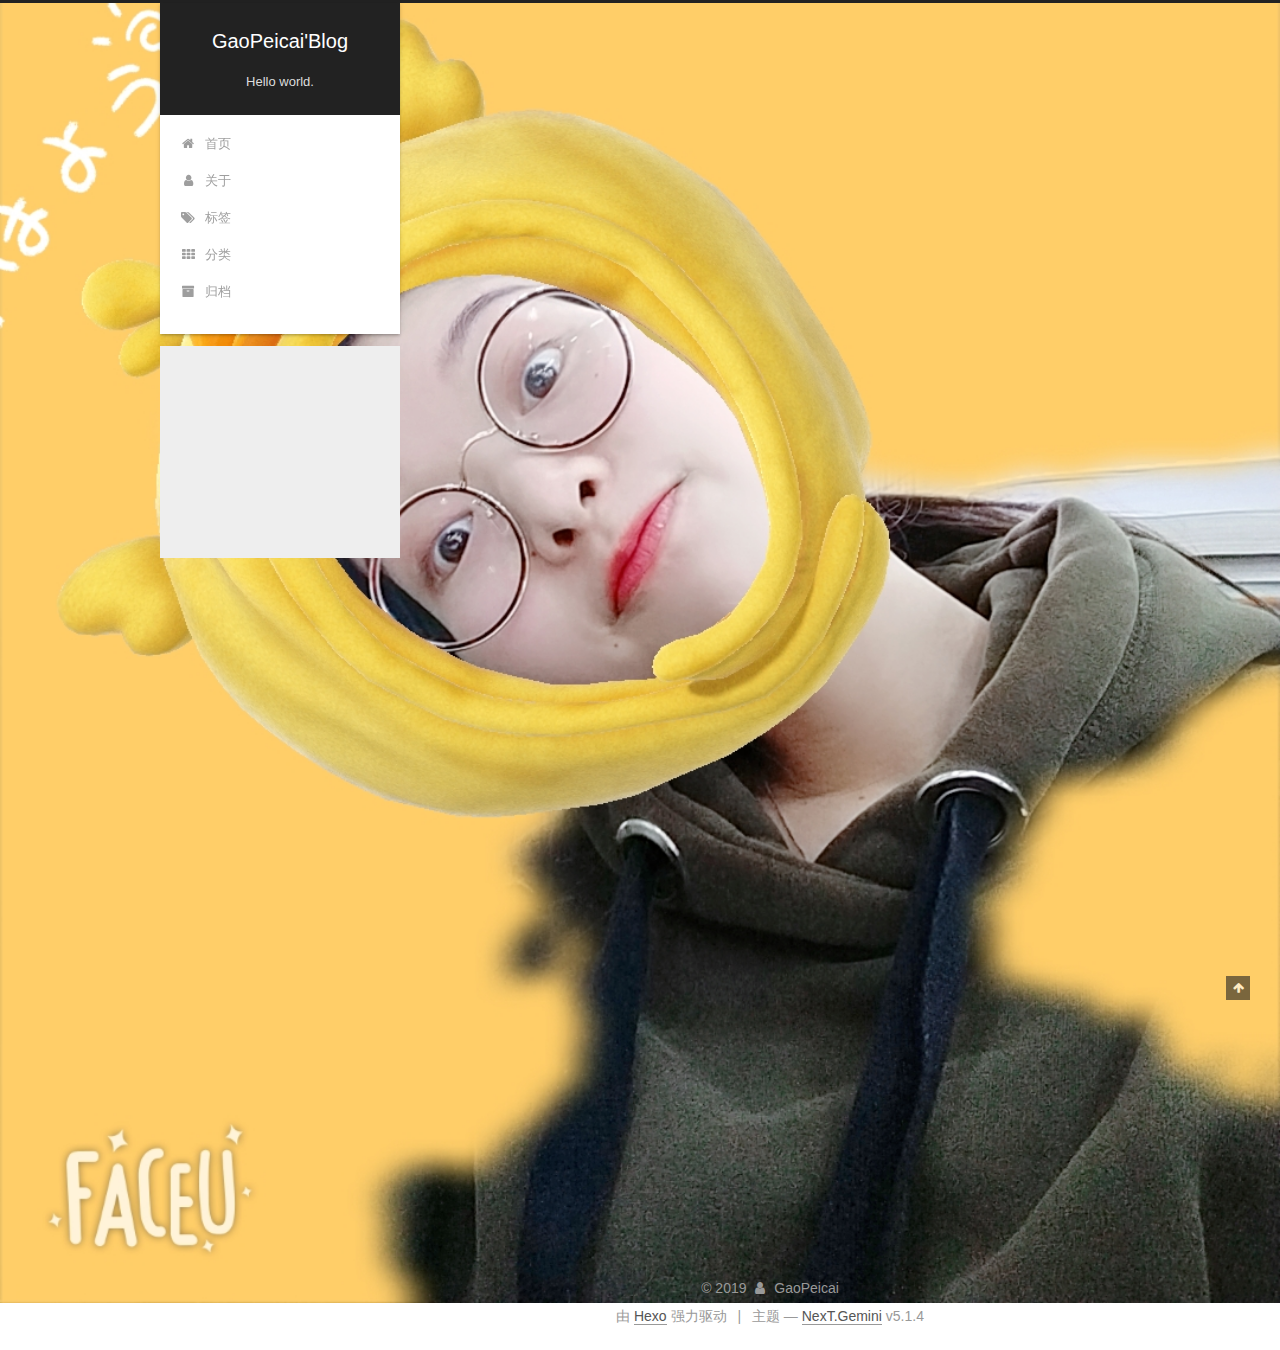
==== commit cc72f44d: "Site updated: 2019-01-17 19:21:09" ====
--- a/index.html
+++ b/index.html
@@ -557,9 +557,9 @@
             <div class="links-of-author motion-element">
                 
                   <span class="links-of-author-item">
-                    <a href="<a href=" mailto:3284251763@qq.com"="">3284251763@qq.com</a>" target="_blank" title="E-Mail">
+                    <a href="mailto:3284251763@qq.com" target="_blank" title="E-Mail">
                       
-                        <i class="fa fa-fw fa-envelope"></i>E-Mail
+                        <i class="fa fa-fw fa-envelope"></i>E-Mail</a>
                   </span>
                 
                   <span class="links-of-author-item">
--- a/css/main.css
+++ b/css/main.css
@@ -1823,7 +1823,7 @@
   width: 4px;
   height: 4px;
   border-radius: 50%;
-  background: #ad1262;
+  background: #ff6b8e;
 }
 .links-of-blogroll {
   font-size: 13px;
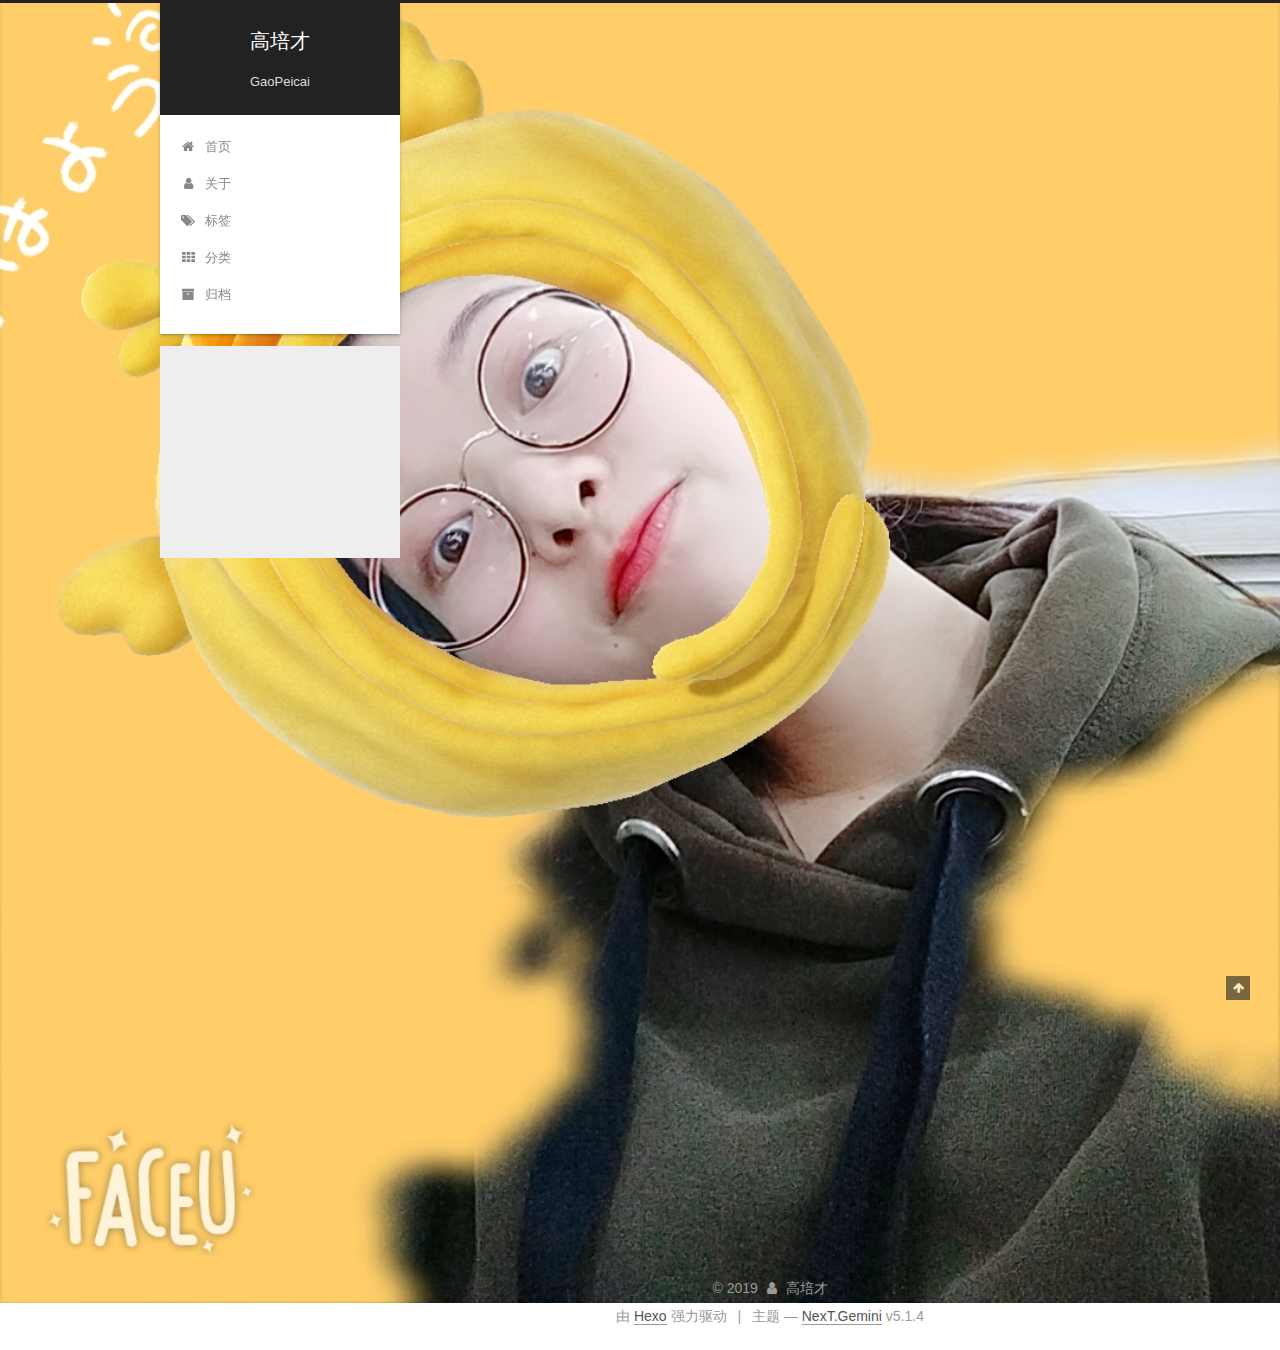
==== commit 1760c961: "Site updated: 2019-01-18 19:43:38" ====
--- a/index.html
+++ b/index.html
@@ -80,12 +80,12 @@
 
 
 <meta property="og:type" content="website">
-<meta property="og:title" content="GaoPeicai&#39;Blog">
+<meta property="og:title" content="高培才">
 <meta property="og:url" content="http://yoursite.com/index.html">
-<meta property="og:site_name" content="GaoPeicai&#39;Blog">
+<meta property="og:site_name" content="高培才">
 <meta property="og:locale" content="zh-Hans">
 <meta name="twitter:card" content="summary">
-<meta name="twitter:title" content="GaoPeicai&#39;Blog">
+<meta name="twitter:title" content="高培才">
 
 
 
@@ -121,7 +121,7 @@
 
 
 
-  <title>GaoPeicai'Blog</title>
+  <title>高培才</title>
   
 
 
@@ -152,12 +152,12 @@
     <div class="custom-logo-site-title">
       <a href="/" class="brand" rel="start">
         <span class="logo-line-before"><i></i></span>
-        <span class="site-title">GaoPeicai'Blog</span>
+        <span class="site-title">高培才</span>
         <span class="logo-line-after"><i></i></span>
       </a>
     </div>
       
-        <p class="site-subtitle">Hello world.</p>
+        <p class="site-subtitle">GaoPeicai</p>
       
   </div>
 
@@ -262,13 +262,13 @@
     <link itemprop="mainEntityOfPage" href="http://yoursite.com/2019/01/10/my-first-blog/">
 
     <span hidden itemprop="author" itemscope="" itemtype="http://schema.org/Person">
-      <meta itemprop="name" content="GaoPeicai">
+      <meta itemprop="name" content="高培才">
       <meta itemprop="description" content="">
       <meta itemprop="image" content="/images/avatar.gif">
     </span>
 
     <span hidden itemprop="publisher" itemscope="" itemtype="http://schema.org/Organization">
-      <meta itemprop="name" content="GaoPeicai'Blog">
+      <meta itemprop="name" content="高培才">
     </span>
 
     
@@ -381,13 +381,13 @@
     <link itemprop="mainEntityOfPage" href="http://yoursite.com/2019/01/10/hello-world/">
 
     <span hidden itemprop="author" itemscope="" itemtype="http://schema.org/Person">
-      <meta itemprop="name" content="GaoPeicai">
+      <meta itemprop="name" content="高培才">
       <meta itemprop="description" content="">
       <meta itemprop="image" content="/images/avatar.gif">
     </span>
 
     <span hidden itemprop="publisher" itemscope="" itemtype="http://schema.org/Organization">
-      <meta itemprop="name" content="GaoPeicai'Blog">
+      <meta itemprop="name" content="高培才">
     </span>
 
     
@@ -528,7 +528,7 @@
         <div class="site-overview">
           <div class="site-author motion-element" itemprop="author" itemscope="" itemtype="http://schema.org/Person">
             
-              <p class="site-author-name" itemprop="name">GaoPeicai</p>
+              <p class="site-author-name" itemprop="name">高培才</p>
               <p class="site-description motion-element" itemprop="description"></p>
           </div>
 
@@ -606,7 +606,7 @@
   <span class="with-love">
     <i class="fa fa-user"></i>
   </span>
-  <span class="author" itemprop="copyrightHolder">GaoPeicai</span>
+  <span class="author" itemprop="copyrightHolder">高培才</span>
 
   
 </div>
--- a/css/main.css
+++ b/css/main.css
@@ -1823,7 +1823,7 @@
   width: 4px;
   height: 4px;
   border-radius: 50%;
-  background: #ff6b8e;
+  background: #e0ffff;
 }
 .links-of-blogroll {
   font-size: 13px;
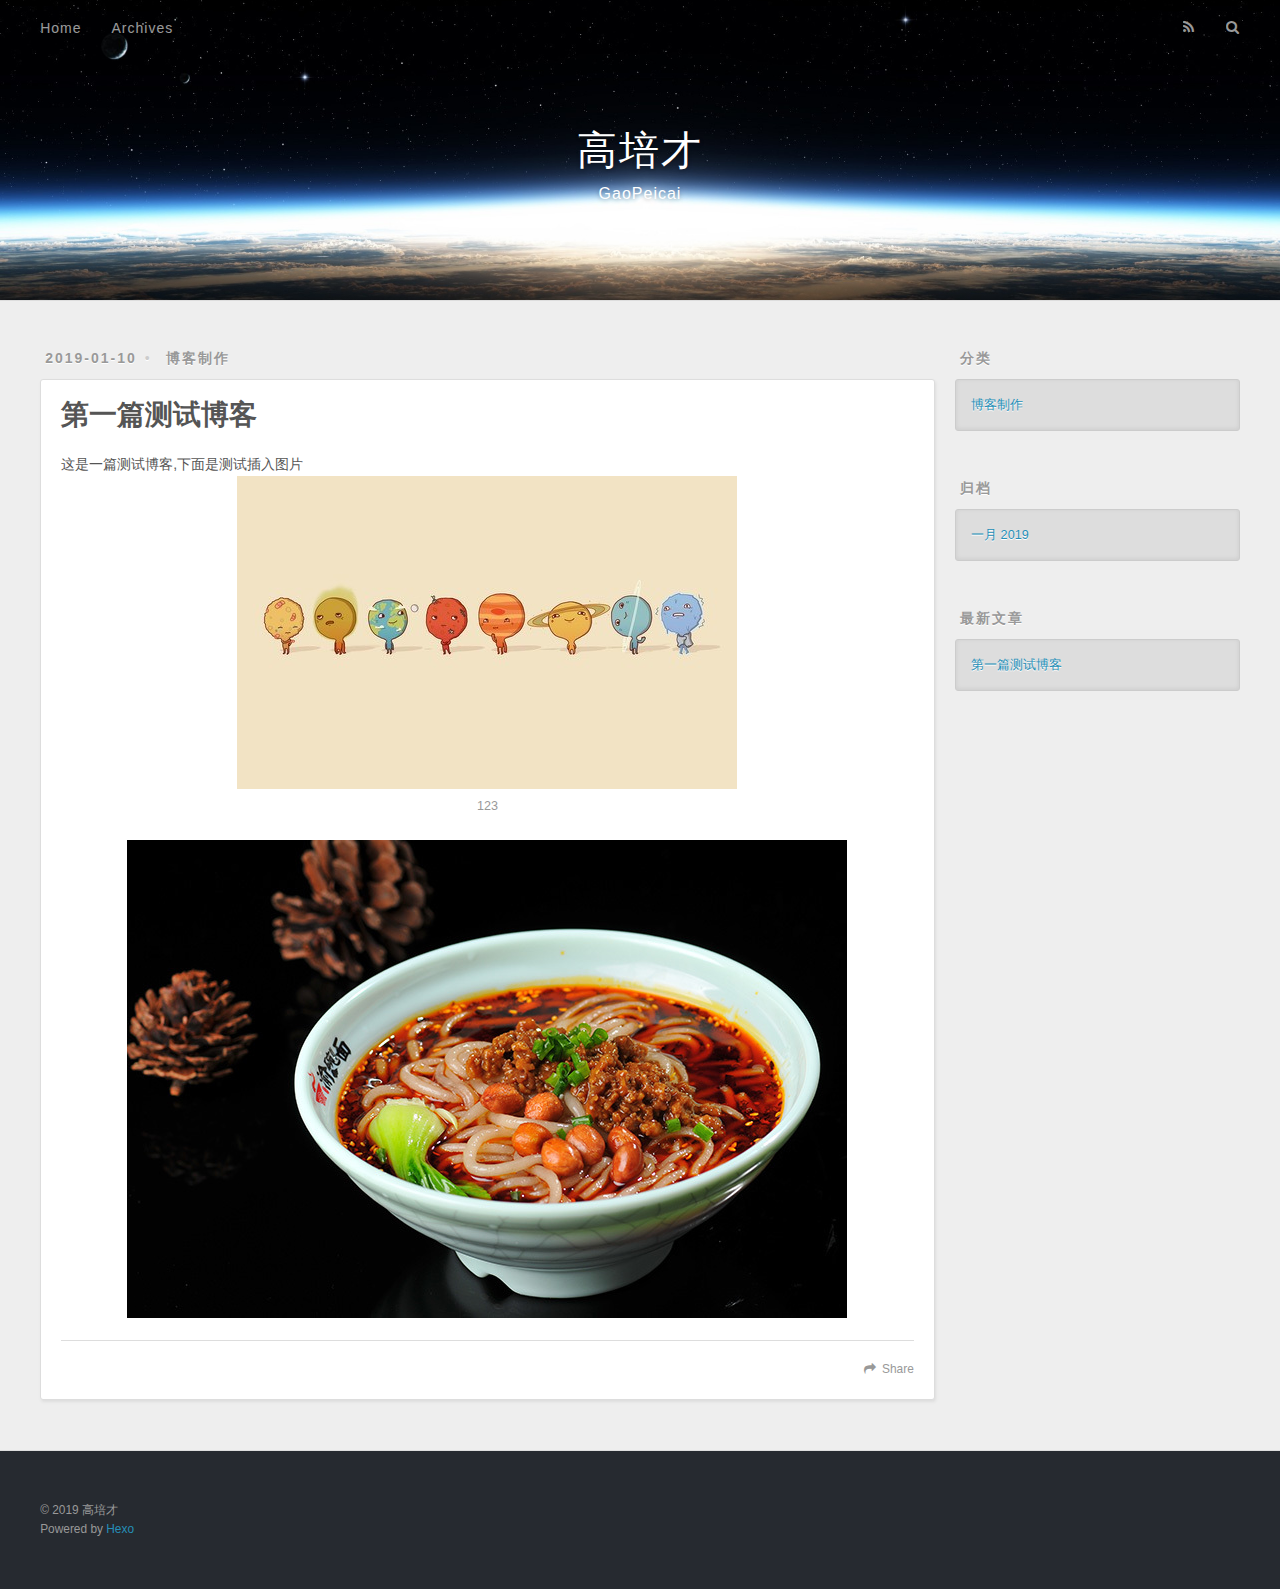
==== commit b53c0961: "Site updated: 2019-01-23 20:38:33" ====
--- a/index.html
+++ b/index.html
@@ -1,794 +1,192 @@
 <!DOCTYPE html>
+<html>
+<head><meta name="generator" content="Hexo 3.8.0">
+  <meta charset="utf-8">
+  
 
+  
+  <title>高培才</title>
+  <meta name="viewport" content="width=device-width, initial-scale=1, maximum-scale=1">
+  <meta name="keywords" content="健身,旅游,记录">
+<meta property="og:type" content="website">
+<meta property="og:title" content="高培才">
+<meta property="og:url" content="http://yoursite.com/index.html">
+<meta property="og:site_name" content="高培才">
+<meta property="og:locale" content="zh-CN">
+<meta name="twitter:card" content="summary">
+<meta name="twitter:title" content="高培才">
+  
+    <link rel="alternate" href="/atom.xml" title="高培才" type="application/atom+xml">
+  
+  
+    <link rel="icon" href="/favicon.png">
+  
+  
+    <link href="//fonts.googleapis.com/css?family=Source+Code+Pro" rel="stylesheet" type="text/css">
+  
+  <link rel="stylesheet" href="/css/style.css">
+</head>
+</html>
+<body>
+  <div id="container">
+    <div id="wrap">
+      <header id="header">
+  <div id="banner"></div>
+  <div id="header-outer" class="outer">
+    <div id="header-title" class="inner">
+      <h1 id="logo-wrap">
+        <a href="/" id="logo">高培才</a>
+      </h1>
+      
+        <h2 id="subtitle-wrap">
+          <a href="/" id="subtitle">GaoPeicai</a>
+        </h2>
+      
+    </div>
+    <div id="header-inner" class="inner">
+      <nav id="main-nav">
+        <a id="main-nav-toggle" class="nav-icon"></a>
+        
+          <a class="main-nav-link" href="/">Home</a>
+        
+          <a class="main-nav-link" href="/archives">Archives</a>
+        
+      </nav>
+      <nav id="sub-nav">
+        
+          <a id="nav-rss-link" class="nav-icon" href="/atom.xml" title="RSS Feed"></a>
+        
+        <a id="nav-search-btn" class="nav-icon" title="搜索"></a>
+      </nav>
+      <div id="search-form-wrap">
+        <form action="//google.com/search" method="get" accept-charset="UTF-8" class="search-form"><input type="search" name="q" class="search-form-input" placeholder="Search"><button type="submit" class="search-form-submit">&#xF002;</button><input type="hidden" name="sitesearch" value="http://yoursite.com"></form>
+      </div>
+    </div>
+  </div>
+</header>
+      <div class="outer">
+        <section id="main">
+  
+    <article id="post-第一篇测试博客" class="article article-type-post" itemscope="" itemprop="blogPost">
+  <div class="article-meta">
+    <a href="/title.html" class="article-date">
+  <time datetime="2019-01-10T13:20:17.000Z" itemprop="datePublished">2019-01-10</time>
+</a>
+    
+  <div class="article-category">
+    <a class="article-category-link" href="/categories/博客制作/">博客制作</a>
+  </div>
+
+  </div>
+  <div class="article-inner">
+    
+    
+      <header class="article-header">
+        
+  
+    <h1 itemprop="name">
+      <a class="article-title" href="/title.html">第一篇测试博客</a>
+    </h1>
+  
+
+      </header>
+    
+    <div class="article-entry" itemprop="articleBody">
+      
+        <p>这是一篇测试博客,下面是测试插入图片<br><img src="images/bg.jpg" alt="123"><br><img src="images/test1.jpg" alt=""></p>
+
+      
+    </div>
+    <footer class="article-footer">
+      <a data-url="http://yoursite.com/title.html" data-id="cjr96cnbj00002gmik43ip7tl" class="article-share-link">Share</a>
+      
+      
+    </footer>
+  </div>
+  
+</article>
 
 
   
 
 
-<html class="theme-next gemini use-motion" lang="zh-Hans">
-<head><meta name="generator" content="Hexo 3.8.0">
-  <meta charset="UTF-8">
-<meta http-equiv="X-UA-Compatible" content="IE=edge">
-<meta name="viewport" content="width=device-width, initial-scale=1, maximum-scale=1">
-<meta name="theme-color" content="#222">
+</section>
+        
+          <aside id="sidebar">
+  
+    
+  <div class="widget-wrap">
+    <h3 class="widget-title">分类</h3>
+    <div class="widget">
+      <ul class="category-list"><li class="category-list-item"><a class="category-list-link" href="/categories/博客制作/">博客制作</a></li></ul>
+    </div>
+  </div>
+
+
+  
+    
+
+  
+    
+  
+    
+  <div class="widget-wrap">
+    <h3 class="widget-title">归档</h3>
+    <div class="widget">
+      <ul class="archive-list"><li class="archive-list-item"><a class="archive-list-link" href="/archives/2019/01/">一月 2019</a></li></ul>
+    </div>
+  </div>
+
+
+  
+    
+  <div class="widget-wrap">
+    <h3 class="widget-title">最新文章</h3>
+    <div class="widget">
+      <ul>
+        
+          <li>
+            <a href="/title.html">第一篇测试博客</a>
+          </li>
+        
+      </ul>
+    </div>
+  </div>
+
+  
+</aside>
+        
+      </div>
+      <footer id="footer">
+  
+  <div class="outer">
+    <div id="footer-info" class="inner">
+      &copy; 2019 高培才<br>
+      Powered by <a href="http://hexo.io/" target="_blank">Hexo</a>
+    </div>
+  </div>
+</footer>
+    </div>
+    <nav id="mobile-nav">
+  
+    <a href="/" class="mobile-nav-link">Home</a>
+  
+    <a href="/archives" class="mobile-nav-link">Archives</a>
+  
+</nav>
+    
+
+<script src="//ajax.googleapis.com/ajax/libs/jquery/2.0.3/jquery.min.js"></script>
+
+
+  <link rel="stylesheet" href="/fancybox/jquery.fancybox.css">
+  <script src="/fancybox/jquery.fancybox.pack.js"></script>
+
+
+<script src="/js/script.js"></script>
 
 
 
-
-
-
-
-
-
-<meta http-equiv="Cache-Control" content="no-transform">
-<meta http-equiv="Cache-Control" content="no-siteapp">
-
-
-
-
-
-
-
-
-
-
-
-
-
-
-
-
-  
-  
-  <link href="/lib/fancybox/source/jquery.fancybox.css?v=2.1.5" rel="stylesheet" type="text/css">
-
-
-
-
-
-
-
-<link href="/lib/font-awesome/css/font-awesome.min.css?v=4.6.2" rel="stylesheet" type="text/css">
-
-<link href="/css/main.css?v=5.1.4" rel="stylesheet" type="text/css">
-
-
-  <link rel="apple-touch-icon" sizes="180x180" href="/images/apple-touch-icon-next.png?v=5.1.4">
-
-
-  <link rel="icon" type="image/png" sizes="32x32" href="/images/favicon-32x32-next.png?v=5.1.4">
-
-
-  <link rel="icon" type="image/png" sizes="16x16" href="/images/favicon-16x16-next.png?v=5.1.4">
-
-
-  <link rel="mask-icon" href="/images/logo.svg?v=5.1.4" color="#222">
-
-
-
-
-
-  <meta name="keywords" content="Hexo, NexT">
-
-
-
-
-
-
-
-
-
-
-<meta property="og:type" content="website">
-<meta property="og:title" content="高培才">
-<meta property="og:url" content="http://yoursite.com/index.html">
-<meta property="og:site_name" content="高培才">
-<meta property="og:locale" content="zh-Hans">
-<meta name="twitter:card" content="summary">
-<meta name="twitter:title" content="高培才">
-
-
-
-<script type="text/javascript" id="hexo.configurations">
-  var NexT = window.NexT || {};
-  var CONFIG = {
-    root: '/',
-    scheme: 'Gemini',
-    version: '5.1.4',
-    sidebar: {"position":"left","display":"post","offset":12,"b2t":false,"scrollpercent":false,"onmobile":false},
-    fancybox: true,
-    tabs: true,
-    motion: {"enable":true,"async":false,"transition":{"post_block":"fadeIn","post_header":"slideDownIn","post_body":"slideDownIn","coll_header":"slideLeftIn","sidebar":"slideUpIn"}},
-    duoshuo: {
-      userId: '0',
-      author: '博主'
-    },
-    algolia: {
-      applicationID: '',
-      apiKey: '',
-      indexName: '',
-      hits: {"per_page":10},
-      labels: {"input_placeholder":"Search for Posts","hits_empty":"We didn't find any results for the search: ${query}","hits_stats":"${hits} results found in ${time} ms"}
-    }
-  };
-</script>
-
-
-
-  <link rel="canonical" href="http://yoursite.com/">
-
-
-
-
-
-  <title>高培才</title>
-  
-
-
-
-
-
-
-
-
-</head>
-
-<body itemscope="" itemtype="http://schema.org/WebPage" lang="zh-Hans">
-
-  
-  
-    
-  
-
-  <div class="container sidebar-position-left 
-  page-home">
-    <div class="headband"></div>
-
-    <header id="header" class="header" itemscope="" itemtype="http://schema.org/WPHeader">
-      <div class="header-inner"><div class="site-brand-wrapper">
-  <div class="site-meta ">
-    
-
-    <div class="custom-logo-site-title">
-      <a href="/" class="brand" rel="start">
-        <span class="logo-line-before"><i></i></span>
-        <span class="site-title">高培才</span>
-        <span class="logo-line-after"><i></i></span>
-      </a>
-    </div>
-      
-        <p class="site-subtitle">GaoPeicai</p>
-      
   </div>
-
-  <div class="site-nav-toggle">
-    <button>
-      <span class="btn-bar"></span>
-      <span class="btn-bar"></span>
-      <span class="btn-bar"></span>
-    </button>
-  </div>
-</div>
-
-<nav class="site-nav">
-  
-
-  
-    <ul id="menu" class="menu">
-      
-        
-        <li class="menu-item menu-item-home">
-          <a href="/" rel="section">
-            
-              <i class="menu-item-icon fa fa-fw fa-home"></i> <br>
-            
-            首页
-          </a>
-        </li>
-      
-        
-        <li class="menu-item menu-item-about">
-          <a href="/about/" rel="section">
-            
-              <i class="menu-item-icon fa fa-fw fa-user"></i> <br>
-            
-            关于
-          </a>
-        </li>
-      
-        
-        <li class="menu-item menu-item-tags">
-          <a href="/tags/" rel="section">
-            
-              <i class="menu-item-icon fa fa-fw fa-tags"></i> <br>
-            
-            标签
-          </a>
-        </li>
-      
-        
-        <li class="menu-item menu-item-categories">
-          <a href="/categories/" rel="section">
-            
-              <i class="menu-item-icon fa fa-fw fa-th"></i> <br>
-            
-            分类
-          </a>
-        </li>
-      
-        
-        <li class="menu-item menu-item-archives">
-          <a href="/archives/" rel="section">
-            
-              <i class="menu-item-icon fa fa-fw fa-archive"></i> <br>
-            
-            归档
-          </a>
-        </li>
-      
-
-      
-    </ul>
-  
-
-  
-</nav>
-
-
-
- </div>
-    </header>
-
-    <main id="main" class="main">
-      <div class="main-inner">
-        <div class="content-wrap">
-          <div id="content" class="content">
-            
-  <section id="posts" class="posts-expand">
-    
-      
-
-  
-
-  
-  
-  
-
-  <article class="post post-type-normal" itemscope="" itemtype="http://schema.org/Article">
-  
-  
-  
-  <div class="post-block">
-    <link itemprop="mainEntityOfPage" href="http://yoursite.com/2019/01/10/my-first-blog/">
-
-    <span hidden itemprop="author" itemscope="" itemtype="http://schema.org/Person">
-      <meta itemprop="name" content="高培才">
-      <meta itemprop="description" content="">
-      <meta itemprop="image" content="/images/avatar.gif">
-    </span>
-
-    <span hidden itemprop="publisher" itemscope="" itemtype="http://schema.org/Organization">
-      <meta itemprop="name" content="高培才">
-    </span>
-
-    
-      <header class="post-header">
-
-        
-        
-          <h1 class="post-title" itemprop="name headline">
-                
-                <a class="post-title-link" href="/2019/01/10/my-first-blog/" itemprop="url">my_first_blog</a></h1>
-        
-
-        <div class="post-meta">
-          <span class="post-time">
-            
-              <span class="post-meta-item-icon">
-                <i class="fa fa-calendar-o"></i>
-              </span>
-              
-                <span class="post-meta-item-text">发表于</span>
-              
-              <time title="创建于" itemprop="dateCreated datePublished" datetime="2019-01-10T21:20:17+08:00">
-                2019-01-10
-              </time>
-            
-
-            
-
-            
-          </span>
-
-          
-
-          
-            
-          
-
-          
-          
-
-          
-
-          
-
-          
-
-        </div>
-      </header>
-    
-
-    
-    
-    
-    <div class="post-body" itemprop="articleBody">
-
-      
-      
-
-      
-        
-          
-            
-          
-        
-      
-    </div>
-    
-    
-    
-
-    
-
-    
-
-    
-
-    <footer class="post-footer">
-      
-
-      
-
-      
-
-      
-      
-        <div class="post-eof"></div>
-      
-    </footer>
-  </div>
-  
-  
-  
-  </article>
-
-
-    
-      
-
-  
-
-  
-  
-  
-
-  <article class="post post-type-normal" itemscope="" itemtype="http://schema.org/Article">
-  
-  
-  
-  <div class="post-block">
-    <link itemprop="mainEntityOfPage" href="http://yoursite.com/2019/01/10/hello-world/">
-
-    <span hidden itemprop="author" itemscope="" itemtype="http://schema.org/Person">
-      <meta itemprop="name" content="高培才">
-      <meta itemprop="description" content="">
-      <meta itemprop="image" content="/images/avatar.gif">
-    </span>
-
-    <span hidden itemprop="publisher" itemscope="" itemtype="http://schema.org/Organization">
-      <meta itemprop="name" content="高培才">
-    </span>
-
-    
-      <header class="post-header">
-
-        
-        
-          <h1 class="post-title" itemprop="name headline">
-                
-                <a class="post-title-link" href="/2019/01/10/hello-world/" itemprop="url">Hello World</a></h1>
-        
-
-        <div class="post-meta">
-          <span class="post-time">
-            
-              <span class="post-meta-item-icon">
-                <i class="fa fa-calendar-o"></i>
-              </span>
-              
-                <span class="post-meta-item-text">发表于</span>
-              
-              <time title="创建于" itemprop="dateCreated datePublished" datetime="2019-01-10T21:08:33+08:00">
-                2019-01-10
-              </time>
-            
-
-            
-
-            
-          </span>
-
-          
-
-          
-            
-          
-
-          
-          
-
-          
-
-          
-
-          
-
-        </div>
-      </header>
-    
-
-    
-    
-    
-    <div class="post-body" itemprop="articleBody">
-
-      
-      
-
-      
-        
-          
-            <p>Welcome to <a href="https://hexo.io/" target="_blank" rel="noopener">Hexo</a>! This is your very first post. Check <a href="https://hexo.io/docs/" target="_blank" rel="noopener">documentation</a> for more info. If you get any problems when using Hexo, you can find the answer in <a href="https://hexo.io/docs/troubleshooting.html" target="_blank" rel="noopener">troubleshooting</a> or you can ask me on <a href="https://github.com/hexojs/hexo/issues" target="_blank" rel="noopener">GitHub</a>.</p>
-<h2 id="Quick-Start"><a href="#Quick-Start" class="headerlink" title="Quick Start"></a>Quick Start</h2><h3 id="Create-a-new-post"><a href="#Create-a-new-post" class="headerlink" title="Create a new post"></a>Create a new post</h3><figure class="highlight bash"><table><tr><td class="gutter"><pre><span class="line">1</span><br></pre></td><td class="code"><pre><span class="line">$ hexo new <span class="string">"My New Post"</span></span><br></pre></td></tr></table></figure>
-<p>More info: <a href="https://hexo.io/docs/writing.html" target="_blank" rel="noopener">Writing</a></p>
-<h3 id="Run-server"><a href="#Run-server" class="headerlink" title="Run server"></a>Run server</h3><figure class="highlight bash"><table><tr><td class="gutter"><pre><span class="line">1</span><br></pre></td><td class="code"><pre><span class="line">$ hexo server</span><br></pre></td></tr></table></figure>
-<p>More info: <a href="https://hexo.io/docs/server.html" target="_blank" rel="noopener">Server</a></p>
-<h3 id="Generate-static-files"><a href="#Generate-static-files" class="headerlink" title="Generate static files"></a>Generate static files</h3><figure class="highlight bash"><table><tr><td class="gutter"><pre><span class="line">1</span><br></pre></td><td class="code"><pre><span class="line">$ hexo generate</span><br></pre></td></tr></table></figure>
-<p>More info: <a href="https://hexo.io/docs/generating.html" target="_blank" rel="noopener">Generating</a></p>
-<h3 id="Deploy-to-remote-sites"><a href="#Deploy-to-remote-sites" class="headerlink" title="Deploy to remote sites"></a>Deploy to remote sites</h3><figure class="highlight bash"><table><tr><td class="gutter"><pre><span class="line">1</span><br></pre></td><td class="code"><pre><span class="line">$ hexo deploy</span><br></pre></td></tr></table></figure>
-<p>More info: <a href="https://hexo.io/docs/deployment.html" target="_blank" rel="noopener">Deployment</a></p>
-
-          
-        
-      
-    </div>
-    
-    
-    
-
-    
-
-    
-
-    
-
-    <footer class="post-footer">
-      
-
-      
-
-      
-
-      
-      
-        <div class="post-eof"></div>
-      
-    </footer>
-  </div>
-  
-  
-  
-  </article>
-
-
-    
-  </section>
-
-  
-
-
-          </div>
-          
-
-
-          
-
-        </div>
-        
-          
-  
-  <div class="sidebar-toggle">
-    <div class="sidebar-toggle-line-wrap">
-      <span class="sidebar-toggle-line sidebar-toggle-line-first"></span>
-      <span class="sidebar-toggle-line sidebar-toggle-line-middle"></span>
-      <span class="sidebar-toggle-line sidebar-toggle-line-last"></span>
-    </div>
-  </div>
-
-  <aside id="sidebar" class="sidebar">
-    
-    <div class="sidebar-inner">
-
-      
-
-      
-
-      <section class="site-overview-wrap sidebar-panel sidebar-panel-active">
-        <div class="site-overview">
-          <div class="site-author motion-element" itemprop="author" itemscope="" itemtype="http://schema.org/Person">
-            
-              <p class="site-author-name" itemprop="name">高培才</p>
-              <p class="site-description motion-element" itemprop="description"></p>
-          </div>
-
-          <nav class="site-state motion-element">
-
-            
-              <div class="site-state-item site-state-posts">
-              
-                <a href="/archives/">
-              
-                  <span class="site-state-item-count">2</span>
-                  <span class="site-state-item-name">日志</span>
-                </a>
-              </div>
-            
-
-            
-
-            
-
-          </nav>
-
-          
-
-          
-            <div class="links-of-author motion-element">
-                
-                  <span class="links-of-author-item">
-                    <a href="mailto:3284251763@qq.com" target="_blank" title="E-Mail">
-                      
-                        <i class="fa fa-fw fa-envelope"></i>E-Mail</a>
-                  </span>
-                
-                  <span class="links-of-author-item">
-                    <a href="http://www.zhihu.com/people/246f6428f170caaf888dab5f9107b510" target="_blank" title="Zhihu">
-                      
-                        <i class="fa fa-fw fa-zhihu"></i>Zhihu</a>
-                  </span>
-                
-                  <span class="links-of-author-item">
-                    <a href="http://weibo.com/u/1308671424" target="_blank" title="Weibo">
-                      
-                        <i class="fa fa-fw fa-weibo"></i>Weibo</a>
-                  </span>
-                
-            </div>
-          
-
-          
-          
-
-          
-          
-
-          
-
-        </div>
-      </section>
-
-      
-
-      
-
-    </div>
-  </aside>
-
-
-        
-      </div>
-    </main>
-
-    <footer id="footer" class="footer">
-      <div class="footer-inner">
-        <div class="copyright">&copy; <span itemprop="copyrightYear">2019</span>
-  <span class="with-love">
-    <i class="fa fa-user"></i>
-  </span>
-  <span class="author" itemprop="copyrightHolder">高培才</span>
-
-  
-</div>
-
-
-  <div class="powered-by">由 <a class="theme-link" target="_blank" href="https://hexo.io">Hexo</a> 强力驱动</div>
-
-
-
-  <span class="post-meta-divider">|</span>
-
-
-
-  <div class="theme-info">主题 &mdash; <a class="theme-link" target="_blank" href="https://github.com/iissnan/hexo-theme-next">NexT.Gemini</a> v5.1.4</div>
-
-
-
-
-        
-
-
-
-
-
-
-
-        
-      </div>
-    </footer>
-
-    
-      <div class="back-to-top">
-        <i class="fa fa-arrow-up"></i>
-        
-      </div>
-    
-
-    
-
-  </div>
-
-  
-
-<script type="text/javascript">
-  if (Object.prototype.toString.call(window.Promise) !== '[object Function]') {
-    window.Promise = null;
-  }
-</script>
-
-
-
-
-
-
-
-
-
-  
-
-
-
-
-
-
-
-
-
-
-
-
-  
-  
-    <script type="text/javascript" src="/lib/jquery/index.js?v=2.1.3"></script>
-  
-
-  
-  
-    <script type="text/javascript" src="/lib/fastclick/lib/fastclick.min.js?v=1.0.6"></script>
-  
-
-  
-  
-    <script type="text/javascript" src="/lib/jquery_lazyload/jquery.lazyload.js?v=1.9.7"></script>
-  
-
-  
-  
-    <script type="text/javascript" src="/lib/velocity/velocity.min.js?v=1.2.1"></script>
-  
-
-  
-  
-    <script type="text/javascript" src="/lib/velocity/velocity.ui.min.js?v=1.2.1"></script>
-  
-
-  
-  
-    <script type="text/javascript" src="/lib/fancybox/source/jquery.fancybox.pack.js?v=2.1.5"></script>
-  
-
-
-  
-
-
-  <script type="text/javascript" src="/js/src/utils.js?v=5.1.4"></script>
-
-  <script type="text/javascript" src="/js/src/motion.js?v=5.1.4"></script>
-
-
-
-  
-  
-
-
-  <script type="text/javascript" src="/js/src/affix.js?v=5.1.4"></script>
-
-  <script type="text/javascript" src="/js/src/schemes/pisces.js?v=5.1.4"></script>
-
-
-
-  
-
-  
-
-
-  <script type="text/javascript" src="/js/src/bootstrap.js?v=5.1.4"></script>
-
-
-
-  
-
-
-  
-
-
-
-
-	
-
-
-
-
-
-  
-
-
-
-
-
-  
-
-
-
-
-
-
-
-
-
-
-
-
-  
-
-
-
-
-
-  
-
-  
-
-  
-
-  
-  
-
-  
-
-  
-
-  
-
 </body>
-</html>
+</html>--- a/css/style.css
+++ b/css/style.css
@@ -0,0 +1,1374 @@
+body {
+  width: 100%;
+}
+body:before,
+body:after {
+  content: "";
+  display: table;
+}
+body:after {
+  clear: both;
+}
+html,
+body,
+div,
+span,
+applet,
+object,
+iframe,
+h1,
+h2,
+h3,
+h4,
+h5,
+h6,
+p,
+blockquote,
+pre,
+a,
+abbr,
+acronym,
+address,
+big,
+cite,
+code,
+del,
+dfn,
+em,
+img,
+ins,
+kbd,
+q,
+s,
+samp,
+small,
+strike,
+strong,
+sub,
+sup,
+tt,
+var,
+dl,
+dt,
+dd,
+ol,
+ul,
+li,
+fieldset,
+form,
+label,
+legend,
+table,
+caption,
+tbody,
+tfoot,
+thead,
+tr,
+th,
+td {
+  margin: 0;
+  padding: 0;
+  border: 0;
+  outline: 0;
+  font-weight: inherit;
+  font-style: inherit;
+  font-family: inherit;
+  font-size: 100%;
+  vertical-align: baseline;
+}
+body {
+  line-height: 1;
+  color: #000;
+  background: #fff;
+}
+ol,
+ul {
+  list-style: none;
+}
+table {
+  border-collapse: separate;
+  border-spacing: 0;
+  vertical-align: middle;
+}
+caption,
+th,
+td {
+  text-align: left;
+  font-weight: normal;
+  vertical-align: middle;
+}
+a img {
+  border: none;
+}
+input,
+button {
+  margin: 0;
+  padding: 0;
+}
+input::-moz-focus-inner,
+button::-moz-focus-inner {
+  border: 0;
+  padding: 0;
+}
+@font-face {
+  font-family: FontAwesome;
+  font-style: normal;
+  font-weight: normal;
+  src: url("fonts/fontawesome-webfont.eot?v=#4.0.3");
+  src: url("fonts/fontawesome-webfont.eot?#iefix&v=#4.0.3") format("embedded-opentype"), url("fonts/fontawesome-webfont.woff?v=#4.0.3") format("woff"), url("fonts/fontawesome-webfont.ttf?v=#4.0.3") format("truetype"), url("fonts/fontawesome-webfont.svg#fontawesomeregular?v=#4.0.3") format("svg");
+}
+html,
+body,
+#container {
+  height: 100%;
+}
+body {
+  background: #eee;
+  font: 14px -apple-system, BlinkMacSystemFont, "Segoe UI", "Roboto", "Oxygen", "Ubuntu", "Cantarell", "Fira Sans", "Droid Sans", "Helvetica Neue", sans-serif;
+  -webkit-text-size-adjust: 100%;
+}
+.outer {
+  max-width: 1220px;
+  margin: 0 auto;
+  padding: 0 20px;
+}
+.outer:before,
+.outer:after {
+  content: "";
+  display: table;
+}
+.outer:after {
+  clear: both;
+}
+.inner {
+  display: inline;
+  float: left;
+  width: 98.33333333333333%;
+  margin: 0 0.833333333333333%;
+}
+.left,
+.alignleft {
+  float: left;
+}
+.right,
+.alignright {
+  float: right;
+}
+.clear {
+  clear: both;
+}
+#container {
+  position: relative;
+}
+.mobile-nav-on {
+  overflow: hidden;
+}
+#wrap {
+  height: 100%;
+  width: 100%;
+  position: absolute;
+  top: 0;
+  left: 0;
+  -webkit-transition: 0.2s ease-out;
+  -moz-transition: 0.2s ease-out;
+  -ms-transition: 0.2s ease-out;
+  transition: 0.2s ease-out;
+  z-index: 1;
+  background: #eee;
+}
+.mobile-nav-on #wrap {
+  left: 280px;
+}
+@media screen and (min-width: 768px) {
+  #main {
+    display: inline;
+    float: left;
+    width: 73.33333333333333%;
+    margin: 0 0.833333333333333%;
+  }
+}
+.article-date,
+.article-category-link,
+.archive-year,
+.widget-title {
+  text-decoration: none;
+  text-transform: uppercase;
+  letter-spacing: 2px;
+  color: #999;
+  margin-bottom: 1em;
+  margin-left: 5px;
+  line-height: 1em;
+  text-shadow: 0 1px #fff;
+  font-weight: bold;
+}
+.article-inner,
+.archive-article-inner {
+  background: #fff;
+  -webkit-box-shadow: 1px 2px 3px #ddd;
+  box-shadow: 1px 2px 3px #ddd;
+  border: 1px solid #ddd;
+  border-radius: 3px;
+}
+.article-entry h1,
+.widget h1 {
+  font-size: 2em;
+}
+.article-entry h2,
+.widget h2 {
+  font-size: 1.5em;
+}
+.article-entry h3,
+.widget h3 {
+  font-size: 1.3em;
+}
+.article-entry h4,
+.widget h4 {
+  font-size: 1.2em;
+}
+.article-entry h5,
+.widget h5 {
+  font-size: 1em;
+}
+.article-entry h6,
+.widget h6 {
+  font-size: 1em;
+  color: #999;
+}
+.article-entry hr,
+.widget hr {
+  border: 1px dashed #ddd;
+}
+.article-entry strong,
+.widget strong {
+  font-weight: bold;
+}
+.article-entry em,
+.widget em,
+.article-entry cite,
+.widget cite {
+  font-style: italic;
+}
+.article-entry sup,
+.widget sup,
+.article-entry sub,
+.widget sub {
+  font-size: 0.75em;
+  line-height: 0;
+  position: relative;
+  vertical-align: baseline;
+}
+.article-entry sup,
+.widget sup {
+  top: -0.5em;
+}
+.article-entry sub,
+.widget sub {
+  bottom: -0.2em;
+}
+.article-entry small,
+.widget small {
+  font-size: 0.85em;
+}
+.article-entry acronym,
+.widget acronym,
+.article-entry abbr,
+.widget abbr {
+  border-bottom: 1px dotted;
+}
+.article-entry ul,
+.widget ul,
+.article-entry ol,
+.widget ol,
+.article-entry dl,
+.widget dl {
+  margin: 0 20px;
+  line-height: 1.6em;
+}
+.article-entry ul ul,
+.widget ul ul,
+.article-entry ol ul,
+.widget ol ul,
+.article-entry ul ol,
+.widget ul ol,
+.article-entry ol ol,
+.widget ol ol {
+  margin-top: 0;
+  margin-bottom: 0;
+}
+.article-entry ul,
+.widget ul {
+  list-style: disc;
+}
+.article-entry ol,
+.widget ol {
+  list-style: decimal;
+}
+.article-entry dt,
+.widget dt {
+  font-weight: bold;
+}
+#header {
+  height: 300px;
+  position: relative;
+  border-bottom: 1px solid #ddd;
+}
+#header:before,
+#header:after {
+  content: "";
+  position: absolute;
+  left: 0;
+  right: 0;
+  height: 40px;
+}
+#header:before {
+  top: 0;
+  background: -webkit-linear-gradient(rgba(0,0,0,0.2), transparent);
+  background: -moz-linear-gradient(rgba(0,0,0,0.2), transparent);
+  background: -ms-linear-gradient(rgba(0,0,0,0.2), transparent);
+  background: linear-gradient(rgba(0,0,0,0.2), transparent);
+}
+#header:after {
+  bottom: 0;
+  background: -webkit-linear-gradient(transparent, rgba(0,0,0,0.2));
+  background: -moz-linear-gradient(transparent, rgba(0,0,0,0.2));
+  background: -ms-linear-gradient(transparent, rgba(0,0,0,0.2));
+  background: linear-gradient(transparent, rgba(0,0,0,0.2));
+}
+#header-outer {
+  height: 100%;
+  position: relative;
+}
+#header-inner {
+  position: relative;
+  overflow: hidden;
+}
+#banner {
+  position: absolute;
+  top: 0;
+  left: 0;
+  width: 100%;
+  height: 100%;
+  background: url("images/banner.jpg") center #000;
+  -webkit-background-size: cover;
+  -moz-background-size: cover;
+  background-size: cover;
+  z-index: -1;
+}
+#header-title {
+  text-align: center;
+  height: 40px;
+  position: absolute;
+  top: 50%;
+  left: 0;
+  margin-top: -20px;
+}
+#logo,
+#subtitle {
+  text-decoration: none;
+  color: #fff;
+  font-weight: 300;
+  text-shadow: 0 1px 4px rgba(0,0,0,0.3);
+}
+#logo {
+  font-size: 40px;
+  line-height: 40px;
+  letter-spacing: 2px;
+}
+#subtitle {
+  font-size: 16px;
+  line-height: 16px;
+  letter-spacing: 1px;
+}
+#subtitle-wrap {
+  margin-top: 16px;
+}
+#main-nav {
+  float: left;
+  margin-left: -15px;
+}
+.nav-icon,
+.main-nav-link {
+  float: left;
+  color: #fff;
+  opacity: 0.6;
+  text-decoration: none;
+  text-shadow: 0 1px rgba(0,0,0,0.2);
+  -webkit-transition: opacity 0.2s;
+  -moz-transition: opacity 0.2s;
+  -ms-transition: opacity 0.2s;
+  transition: opacity 0.2s;
+  display: block;
+  padding: 20px 15px;
+}
+.nav-icon:hover,
+.main-nav-link:hover {
+  opacity: 1;
+}
+.nav-icon {
+  font-family: FontAwesome;
+  text-align: center;
+  font-size: 14px;
+  width: 14px;
+  height: 14px;
+  padding: 20px 15px;
+  position: relative;
+  cursor: pointer;
+}
+.main-nav-link {
+  font-weight: 300;
+  letter-spacing: 1px;
+}
+@media screen and (max-width: 479px) {
+  .main-nav-link {
+    display: none;
+  }
+}
+#main-nav-toggle {
+  display: none;
+}
+#main-nav-toggle:before {
+  content: "\f0c9";
+}
+@media screen and (max-width: 479px) {
+  #main-nav-toggle {
+    display: block;
+  }
+}
+#sub-nav {
+  float: right;
+  margin-right: -15px;
+}
+#nav-rss-link:before {
+  content: "\f09e";
+}
+#nav-search-btn:before {
+  content: "\f002";
+}
+#search-form-wrap {
+  position: absolute;
+  top: 15px;
+  width: 150px;
+  height: 30px;
+  right: -150px;
+  opacity: 0;
+  -webkit-transition: 0.2s ease-out;
+  -moz-transition: 0.2s ease-out;
+  -ms-transition: 0.2s ease-out;
+  transition: 0.2s ease-out;
+}
+#search-form-wrap.on {
+  opacity: 1;
+  right: 0;
+}
+@media screen and (max-width: 479px) {
+  #search-form-wrap {
+    width: 100%;
+    right: -100%;
+  }
+}
+.search-form {
+  position: absolute;
+  top: 0;
+  left: 0;
+  right: 0;
+  background: #fff;
+  padding: 5px 15px;
+  border-radius: 15px;
+  -webkit-box-shadow: 0 0 10px rgba(0,0,0,0.3);
+  box-shadow: 0 0 10px rgba(0,0,0,0.3);
+}
+.search-form-input {
+  border: none;
+  background: none;
+  color: #555;
+  width: 100%;
+  font: 13px -apple-system, BlinkMacSystemFont, "Segoe UI", "Roboto", "Oxygen", "Ubuntu", "Cantarell", "Fira Sans", "Droid Sans", "Helvetica Neue", sans-serif;
+  outline: none;
+}
+.search-form-input::-webkit-search-results-decoration,
+.search-form-input::-webkit-search-cancel-button {
+  -webkit-appearance: none;
+}
+.search-form-submit {
+  position: absolute;
+  top: 50%;
+  right: 10px;
+  margin-top: -7px;
+  font: 13px FontAwesome;
+  border: none;
+  background: none;
+  color: #bbb;
+  cursor: pointer;
+}
+.search-form-submit:hover,
+.search-form-submit:focus {
+  color: #777;
+}
+.article {
+  margin: 50px 0;
+}
+.article-inner {
+  overflow: hidden;
+}
+.article-meta:before,
+.article-meta:after {
+  content: "";
+  display: table;
+}
+.article-meta:after {
+  clear: both;
+}
+.article-date {
+  float: left;
+}
+.article-category {
+  float: left;
+  line-height: 1em;
+  color: #ccc;
+  text-shadow: 0 1px #fff;
+  margin-left: 8px;
+}
+.article-category:before {
+  content: "\2022";
+}
+.article-category-link {
+  margin: 0 12px 1em;
+}
+.article-header {
+  padding: 20px 20px 0;
+}
+.article-title {
+  text-decoration: none;
+  font-size: 2em;
+  font-weight: bold;
+  color: #555;
+  line-height: 1.1em;
+  -webkit-transition: color 0.2s;
+  -moz-transition: color 0.2s;
+  -ms-transition: color 0.2s;
+  transition: color 0.2s;
+}
+a.article-title:hover {
+  color: #258fb8;
+}
+.article-entry {
+  color: #555;
+  padding: 0 20px;
+}
+.article-entry:before,
+.article-entry:after {
+  content: "";
+  display: table;
+}
+.article-entry:after {
+  clear: both;
+}
+.article-entry p,
+.article-entry table {
+  line-height: 1.6em;
+  margin: 1.6em 0;
+}
+.article-entry h1,
+.article-entry h2,
+.article-entry h3,
+.article-entry h4,
+.article-entry h5,
+.article-entry h6 {
+  font-weight: bold;
+}
+.article-entry h1,
+.article-entry h2,
+.article-entry h3,
+.article-entry h4,
+.article-entry h5,
+.article-entry h6 {
+  line-height: 1.1em;
+  margin: 1.1em 0;
+}
+.article-entry a {
+  color: #258fb8;
+  text-decoration: none;
+}
+.article-entry a:hover {
+  text-decoration: underline;
+}
+.article-entry ul,
+.article-entry ol,
+.article-entry dl {
+  margin-top: 1.6em;
+  margin-bottom: 1.6em;
+}
+.article-entry img,
+.article-entry video {
+  max-width: 100%;
+  height: auto;
+  display: block;
+  margin: auto;
+}
+.article-entry iframe {
+  border: none;
+}
+.article-entry table {
+  width: 100%;
+  border-collapse: collapse;
+  border-spacing: 0;
+}
+.article-entry th {
+  font-weight: bold;
+  border-bottom: 3px solid #ddd;
+  padding-bottom: 0.5em;
+}
+.article-entry td {
+  border-bottom: 1px solid #ddd;
+  padding: 10px 0;
+}
+.article-entry blockquote {
+  font-family: Georgia, "Times New Roman", serif;
+  font-size: 1.4em;
+  margin: 1.6em 20px;
+  text-align: center;
+}
+.article-entry blockquote footer {
+  font-size: 14px;
+  margin: 1.6em 0;
+  font-family: -apple-system, BlinkMacSystemFont, "Segoe UI", "Roboto", "Oxygen", "Ubuntu", "Cantarell", "Fira Sans", "Droid Sans", "Helvetica Neue", sans-serif;
+}
+.article-entry blockquote footer cite:before {
+  content: "—";
+  padding: 0 0.5em;
+}
+.article-entry .pullquote {
+  text-align: left;
+  width: 45%;
+  margin: 0;
+}
+.article-entry .pullquote.left {
+  margin-left: 0.5em;
+  margin-right: 1em;
+}
+.article-entry .pullquote.right {
+  margin-right: 0.5em;
+  margin-left: 1em;
+}
+.article-entry .caption {
+  color: #999;
+  display: block;
+  font-size: 0.9em;
+  margin-top: 0.5em;
+  position: relative;
+  text-align: center;
+}
+.article-entry .video-container {
+  position: relative;
+  padding-top: 56.25%;
+  height: 0;
+  overflow: hidden;
+}
+.article-entry .video-container iframe,
+.article-entry .video-container object,
+.article-entry .video-container embed {
+  position: absolute;
+  top: 0;
+  left: 0;
+  width: 100%;
+  height: 100%;
+  margin-top: 0;
+}
+.article-more-link a {
+  display: inline-block;
+  line-height: 1em;
+  padding: 6px 15px;
+  border-radius: 15px;
+  background: #eee;
+  color: #999;
+  text-shadow: 0 1px #fff;
+  text-decoration: none;
+}
+.article-more-link a:hover {
+  background: #258fb8;
+  color: #fff;
+  text-decoration: none;
+  text-shadow: 0 1px #1e7293;
+}
+.article-footer {
+  font-size: 0.85em;
+  line-height: 1.6em;
+  border-top: 1px solid #ddd;
+  padding-top: 1.6em;
+  margin: 0 20px 20px;
+}
+.article-footer:before,
+.article-footer:after {
+  content: "";
+  display: table;
+}
+.article-footer:after {
+  clear: both;
+}
+.article-footer a {
+  color: #999;
+  text-decoration: none;
+}
+.article-footer a:hover {
+  color: #555;
+}
+.article-tag-list-item {
+  float: left;
+  margin-right: 10px;
+}
+.article-tag-list-link:before {
+  content: "#";
+}
+.article-comment-link {
+  float: right;
+}
+.article-comment-link:before {
+  content: "\f075";
+  font-family: FontAwesome;
+  padding-right: 8px;
+}
+.article-share-link {
+  cursor: pointer;
+  float: right;
+  margin-left: 20px;
+}
+.article-share-link:before {
+  content: "\f064";
+  font-family: FontAwesome;
+  padding-right: 6px;
+}
+#article-nav {
+  position: relative;
+}
+#article-nav:before,
+#article-nav:after {
+  content: "";
+  display: table;
+}
+#article-nav:after {
+  clear: both;
+}
+@media screen and (min-width: 768px) {
+  #article-nav {
+    margin: 50px 0;
+  }
+  #article-nav:before {
+    width: 8px;
+    height: 8px;
+    position: absolute;
+    top: 50%;
+    left: 50%;
+    margin-top: -4px;
+    margin-left: -4px;
+    content: "";
+    border-radius: 50%;
+    background: #ddd;
+    -webkit-box-shadow: 0 1px 2px #fff;
+    box-shadow: 0 1px 2px #fff;
+  }
+}
+.article-nav-link-wrap {
+  text-decoration: none;
+  text-shadow: 0 1px #fff;
+  color: #999;
+  -webkit-box-sizing: border-box;
+  -moz-box-sizing: border-box;
+  box-sizing: border-box;
+  margin-top: 50px;
+  text-align: center;
+  display: block;
+}
+.article-nav-link-wrap:hover {
+  color: #555;
+}
+@media screen and (min-width: 768px) {
+  .article-nav-link-wrap {
+    width: 50%;
+    margin-top: 0;
+  }
+}
+@media screen and (min-width: 768px) {
+  #article-nav-newer {
+    float: left;
+    text-align: right;
+    padding-right: 20px;
+  }
+}
+@media screen and (min-width: 768px) {
+  #article-nav-older {
+    float: right;
+    text-align: left;
+    padding-left: 20px;
+  }
+}
+.article-nav-caption {
+  text-transform: uppercase;
+  letter-spacing: 2px;
+  color: #ddd;
+  line-height: 1em;
+  font-weight: bold;
+}
+#article-nav-newer .article-nav-caption {
+  margin-right: -2px;
+}
+.article-nav-title {
+  font-size: 0.85em;
+  line-height: 1.6em;
+  margin-top: 0.5em;
+}
+.article-share-box {
+  position: absolute;
+  display: none;
+  background: #fff;
+  -webkit-box-shadow: 1px 2px 10px rgba(0,0,0,0.2);
+  box-shadow: 1px 2px 10px rgba(0,0,0,0.2);
+  border-radius: 3px;
+  margin-left: -145px;
+  overflow: hidden;
+  z-index: 1;
+}
+.article-share-box.on {
+  display: block;
+}
+.article-share-input {
+  width: 100%;
+  background: none;
+  -webkit-box-sizing: border-box;
+  -moz-box-sizing: border-box;
+  box-sizing: border-box;
+  font: 14px -apple-system, BlinkMacSystemFont, "Segoe UI", "Roboto", "Oxygen", "Ubuntu", "Cantarell", "Fira Sans", "Droid Sans", "Helvetica Neue", sans-serif;
+  padding: 0 15px;
+  color: #555;
+  outline: none;
+  border: 1px solid #ddd;
+  border-radius: 3px 3px 0 0;
+  height: 36px;
+  line-height: 36px;
+}
+.article-share-links {
+  background: #eee;
+}
+.article-share-links:before,
+.article-share-links:after {
+  content: "";
+  display: table;
+}
+.article-share-links:after {
+  clear: both;
+}
+.article-share-twitter,
+.article-share-facebook,
+.article-share-pinterest,
+.article-share-google {
+  width: 50px;
+  height: 36px;
+  display: block;
+  float: left;
+  position: relative;
+  color: #999;
+  text-shadow: 0 1px #fff;
+}
+.article-share-twitter:before,
+.article-share-facebook:before,
+.article-share-pinterest:before,
+.article-share-google:before {
+  font-size: 20px;
+  font-family: FontAwesome;
+  width: 20px;
+  height: 20px;
+  position: absolute;
+  top: 50%;
+  left: 50%;
+  margin-top: -10px;
+  margin-left: -10px;
+  text-align: center;
+}
+.article-share-twitter:hover,
+.article-share-facebook:hover,
+.article-share-pinterest:hover,
+.article-share-google:hover {
+  color: #fff;
+}
+.article-share-twitter:before {
+  content: "\f099";
+}
+.article-share-twitter:hover {
+  background: #00aced;
+  text-shadow: 0 1px #008abe;
+}
+.article-share-facebook:before {
+  content: "\f09a";
+}
+.article-share-facebook:hover {
+  background: #3b5998;
+  text-shadow: 0 1px #2f477a;
+}
+.article-share-pinterest:before {
+  content: "\f0d2";
+}
+.article-share-pinterest:hover {
+  background: #cb2027;
+  text-shadow: 0 1px #a21a1f;
+}
+.article-share-google:before {
+  content: "\f0d5";
+}
+.article-share-google:hover {
+  background: #dd4b39;
+  text-shadow: 0 1px #be3221;
+}
+.article-gallery {
+  background: #000;
+  position: relative;
+}
+.article-gallery-photos {
+  position: relative;
+  overflow: hidden;
+}
+.article-gallery-img {
+  display: none;
+  max-width: 100%;
+}
+.article-gallery-img:first-child {
+  display: block;
+}
+.article-gallery-img.loaded {
+  position: absolute;
+  display: block;
+}
+.article-gallery-img img {
+  display: block;
+  max-width: 100%;
+  margin: 0 auto;
+}
+#comments {
+  background: #fff;
+  -webkit-box-shadow: 1px 2px 3px #ddd;
+  box-shadow: 1px 2px 3px #ddd;
+  padding: 20px;
+  border: 1px solid #ddd;
+  border-radius: 3px;
+  margin: 50px 0;
+}
+#comments a {
+  color: #258fb8;
+}
+.archives-wrap {
+  margin: 50px 0;
+}
+.archives:before,
+.archives:after {
+  content: "";
+  display: table;
+}
+.archives:after {
+  clear: both;
+}
+.archive-year-wrap {
+  margin-bottom: 1em;
+}
+.archives {
+  -webkit-column-gap: 10px;
+  -moz-column-gap: 10px;
+  column-gap: 10px;
+}
+@media screen and (min-width: 480px) and (max-width: 767px) {
+  .archives {
+    -webkit-column-count: 2;
+    -moz-column-count: 2;
+    column-count: 2;
+  }
+}
+@media screen and (min-width: 768px) {
+  .archives {
+    -webkit-column-count: 3;
+    -moz-column-count: 3;
+    column-count: 3;
+  }
+}
+.archive-article {
+  -webkit-column-break-inside: avoid;
+  page-break-inside: avoid;
+  overflow: hidden;
+  break-inside: avoid-column;
+}
+.archive-article-inner {
+  padding: 10px;
+  margin-bottom: 15px;
+}
+.archive-article-title {
+  text-decoration: none;
+  font-weight: bold;
+  color: #555;
+  -webkit-transition: color 0.2s;
+  -moz-transition: color 0.2s;
+  -ms-transition: color 0.2s;
+  transition: color 0.2s;
+  line-height: 1.6em;
+}
+.archive-article-title:hover {
+  color: #258fb8;
+}
+.archive-article-footer {
+  margin-top: 1em;
+}
+.archive-article-date {
+  color: #999;
+  text-decoration: none;
+  font-size: 0.85em;
+  line-height: 1em;
+  margin-bottom: 0.5em;
+  display: block;
+}
+#page-nav {
+  margin: 50px auto;
+  background: #fff;
+  -webkit-box-shadow: 1px 2px 3px #ddd;
+  box-shadow: 1px 2px 3px #ddd;
+  border: 1px solid #ddd;
+  border-radius: 3px;
+  text-align: center;
+  color: #999;
+  overflow: hidden;
+}
+#page-nav:before,
+#page-nav:after {
+  content: "";
+  display: table;
+}
+#page-nav:after {
+  clear: both;
+}
+#page-nav a,
+#page-nav span {
+  padding: 10px 20px;
+  line-height: 1;
+  height: 2ex;
+}
+#page-nav a {
+  color: #999;
+  text-decoration: none;
+}
+#page-nav a:hover {
+  background: #999;
+  color: #fff;
+}
+#page-nav .prev {
+  float: left;
+}
+#page-nav .next {
+  float: right;
+}
+#page-nav .page-number {
+  display: inline-block;
+}
+@media screen and (max-width: 479px) {
+  #page-nav .page-number {
+    display: none;
+  }
+}
+#page-nav .current {
+  color: #555;
+  font-weight: bold;
+}
+#page-nav .space {
+  color: #ddd;
+}
+#footer {
+  background: #262a30;
+  padding: 50px 0;
+  border-top: 1px solid #ddd;
+  color: #999;
+}
+#footer a {
+  color: #258fb8;
+  text-decoration: none;
+}
+#footer a:hover {
+  text-decoration: underline;
+}
+#footer-info {
+  line-height: 1.6em;
+  font-size: 0.85em;
+}
+.article-entry pre,
+.article-entry .highlight {
+  background: #2d2d2d;
+  margin: 0 -20px;
+  padding: 15px 20px;
+  border-style: solid;
+  border-color: #ddd;
+  border-width: 1px 0;
+  overflow: auto;
+  color: #ccc;
+  line-height: 22.400000000000002px;
+}
+.article-entry .highlight .gutter pre,
+.article-entry .gist .gist-file .gist-data .line-numbers {
+  color: #666;
+  font-size: 0.85em;
+}
+.article-entry pre,
+.article-entry code {
+  font-family: "Source Code Pro", Consolas, Monaco, Menlo, Consolas, monospace;
+}
+.article-entry code {
+  background: #eee;
+  text-shadow: 0 1px #fff;
+  padding: 0 0.3em;
+}
+.article-entry pre code {
+  background: none;
+  text-shadow: none;
+  padding: 0;
+}
+.article-entry .highlight pre {
+  border: none;
+  margin: 0;
+  padding: 0;
+}
+.article-entry .highlight table {
+  margin: 0;
+  width: auto;
+}
+.article-entry .highlight td {
+  border: none;
+  padding: 0;
+}
+.article-entry .highlight figcaption {
+  font-size: 0.85em;
+  color: #999;
+  line-height: 1em;
+  margin-bottom: 1em;
+}
+.article-entry .highlight figcaption:before,
+.article-entry .highlight figcaption:after {
+  content: "";
+  display: table;
+}
+.article-entry .highlight figcaption:after {
+  clear: both;
+}
+.article-entry .highlight figcaption a {
+  float: right;
+}
+.article-entry .highlight .gutter pre {
+  text-align: right;
+  padding-right: 20px;
+}
+.article-entry .highlight .line {
+  height: 22.400000000000002px;
+}
+.article-entry .highlight .line.marked {
+  background: #515151;
+}
+.article-entry .gist {
+  margin: 0 -20px;
+  border-style: solid;
+  border-color: #ddd;
+  border-width: 1px 0;
+  background: #2d2d2d;
+  padding: 15px 20px 15px 0;
+}
+.article-entry .gist .gist-file {
+  border: none;
+  font-family: "Source Code Pro", Consolas, Monaco, Menlo, Consolas, monospace;
+  margin: 0;
+}
+.article-entry .gist .gist-file .gist-data {
+  background: none;
+  border: none;
+}
+.article-entry .gist .gist-file .gist-data .line-numbers {
+  background: none;
+  border: none;
+  padding: 0 20px 0 0;
+}
+.article-entry .gist .gist-file .gist-data .line-data {
+  padding: 0 !important;
+}
+.article-entry .gist .gist-file .highlight {
+  margin: 0;
+  padding: 0;
+  border: none;
+}
+.article-entry .gist .gist-file .gist-meta {
+  background: #2d2d2d;
+  color: #999;
+  font: 0.85em -apple-system, BlinkMacSystemFont, "Segoe UI", "Roboto", "Oxygen", "Ubuntu", "Cantarell", "Fira Sans", "Droid Sans", "Helvetica Neue", sans-serif;
+  text-shadow: 0 0;
+  padding: 0;
+  margin-top: 1em;
+  margin-left: 20px;
+}
+.article-entry .gist .gist-file .gist-meta a {
+  color: #258fb8;
+  font-weight: normal;
+}
+.article-entry .gist .gist-file .gist-meta a:hover {
+  text-decoration: underline;
+}
+pre .comment,
+pre .title {
+  color: #999;
+}
+pre .variable,
+pre .attribute,
+pre .tag,
+pre .regexp,
+pre .ruby .constant,
+pre .xml .tag .title,
+pre .xml .pi,
+pre .xml .doctype,
+pre .html .doctype,
+pre .css .id,
+pre .css .class,
+pre .css .pseudo {
+  color: #f2777a;
+}
+pre .number,
+pre .preprocessor,
+pre .built_in,
+pre .literal,
+pre .params,
+pre .constant {
+  color: #f99157;
+}
+pre .class,
+pre .ruby .class .title,
+pre .css .rules .attribute {
+  color: #9c9;
+}
+pre .string,
+pre .value,
+pre .inheritance,
+pre .header,
+pre .ruby .symbol,
+pre .xml .cdata {
+  color: #9c9;
+}
+pre .css .hexcolor {
+  color: #6cc;
+}
+pre .function,
+pre .python .decorator,
+pre .python .title,
+pre .ruby .function .title,
+pre .ruby .title .keyword,
+pre .perl .sub,
+pre .javascript .title,
+pre .coffeescript .title {
+  color: #69c;
+}
+pre .keyword,
+pre .javascript .function {
+  color: #c9c;
+}
+@media screen and (max-width: 479px) {
+  #mobile-nav {
+    position: absolute;
+    top: 0;
+    left: 0;
+    width: 280px;
+    height: 100%;
+    background: #191919;
+    border-right: 1px solid #fff;
+  }
+}
+@media screen and (max-width: 479px) {
+  .mobile-nav-link {
+    display: block;
+    color: #999;
+    text-decoration: none;
+    padding: 15px 20px;
+    font-weight: bold;
+  }
+  .mobile-nav-link:hover {
+    color: #fff;
+  }
+}
+@media screen and (min-width: 768px) {
+  #sidebar {
+    display: inline;
+    float: left;
+    width: 23.333333333333332%;
+    margin: 0 0.833333333333333%;
+  }
+}
+.widget-wrap {
+  margin: 50px 0;
+}
+.widget {
+  color: #777;
+  text-shadow: 0 1px #fff;
+  background: #ddd;
+  -webkit-box-shadow: 0 -1px 4px #ccc inset;
+  box-shadow: 0 -1px 4px #ccc inset;
+  border: 1px solid #ccc;
+  padding: 15px;
+  border-radius: 3px;
+}
+.widget a {
+  color: #258fb8;
+  text-decoration: none;
+}
+.widget a:hover {
+  text-decoration: underline;
+}
+.widget ul ul,
+.widget ol ul,
+.widget dl ul,
+.widget ul ol,
+.widget ol ol,
+.widget dl ol,
+.widget ul dl,
+.widget ol dl,
+.widget dl dl {
+  margin-left: 15px;
+  list-style: disc;
+}
+.widget {
+  line-height: 1.6em;
+  word-wrap: break-word;
+  font-size: 0.9em;
+}
+.widget ul,
+.widget ol {
+  list-style: none;
+  margin: 0;
+}
+.widget ul ul,
+.widget ol ul,
+.widget ul ol,
+.widget ol ol {
+  margin: 0 20px;
+}
+.widget ul ul,
+.widget ol ul {
+  list-style: disc;
+}
+.widget ul ol,
+.widget ol ol {
+  list-style: decimal;
+}
+.category-list-count,
+.tag-list-count,
+.archive-list-count {
+  padding-left: 5px;
+  color: #999;
+  font-size: 0.85em;
+}
+.category-list-count:before,
+.tag-list-count:before,
+.archive-list-count:before {
+  content: "(";
+}
+.category-list-count:after,
+.tag-list-count:after,
+.archive-list-count:after {
+  content: ")";
+}
+.tagcloud a {
+  margin-right: 5px;
+  display: inline-block;
+}
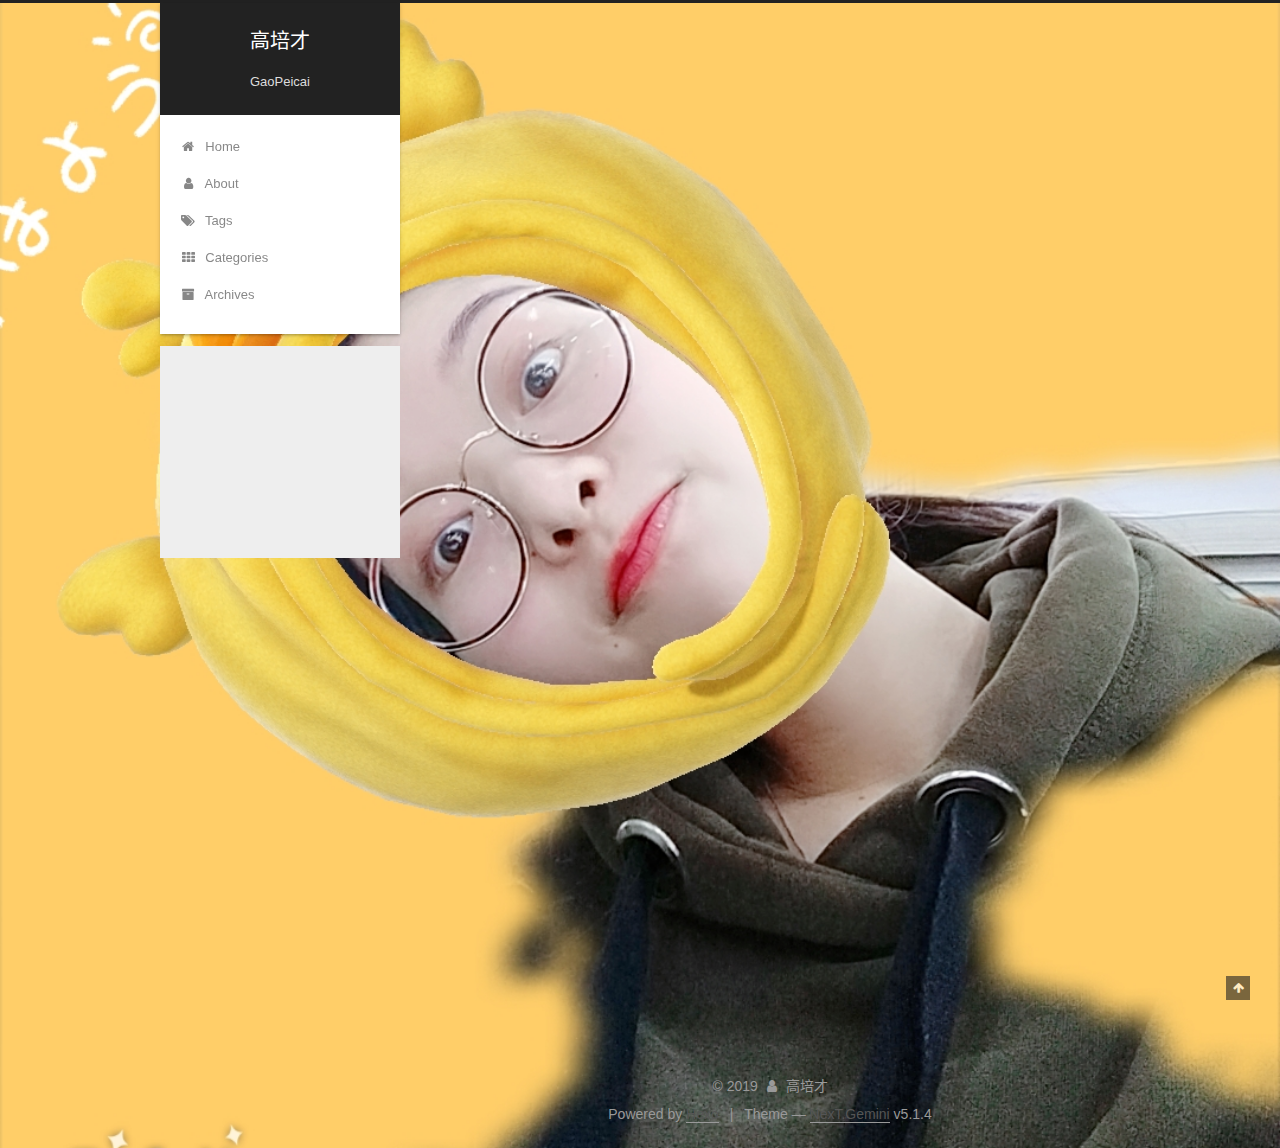
==== commit 84c3f7d6: "Site updated: 2019-01-23 20:41:51" ====
--- a/index.html
+++ b/index.html
@@ -1,13 +1,85 @@
 <!DOCTYPE html>
-<html>
+
+
+
+  
+
+
+<html class="theme-next gemini use-motion" lang="zh-CN">
 <head><meta name="generator" content="Hexo 3.8.0">
-  <meta charset="utf-8">
-  
-
-  
-  <title>高培才</title>
-  <meta name="viewport" content="width=device-width, initial-scale=1, maximum-scale=1">
-  <meta name="keywords" content="健身,旅游,记录">
+  <meta charset="UTF-8">
+<meta http-equiv="X-UA-Compatible" content="IE=edge">
+<meta name="viewport" content="width=device-width, initial-scale=1, maximum-scale=1">
+<meta name="theme-color" content="#222">
+
+
+
+
+
+
+
+
+
+<meta http-equiv="Cache-Control" content="no-transform">
+<meta http-equiv="Cache-Control" content="no-siteapp">
+
+
+
+
+
+
+
+
+
+
+
+
+
+
+
+
+  
+  
+  <link href="/lib/fancybox/source/jquery.fancybox.css?v=2.1.5" rel="stylesheet" type="text/css">
+
+
+
+
+
+
+
+<link href="/lib/font-awesome/css/font-awesome.min.css?v=4.6.2" rel="stylesheet" type="text/css">
+
+<link href="/css/main.css?v=5.1.4" rel="stylesheet" type="text/css">
+
+
+  <link rel="apple-touch-icon" sizes="180x180" href="/images/apple-touch-icon-next.png?v=5.1.4">
+
+
+  <link rel="icon" type="image/png" sizes="32x32" href="/images/favicon-32x32-next.png?v=5.1.4">
+
+
+  <link rel="icon" type="image/png" sizes="16x16" href="/images/favicon-16x16-next.png?v=5.1.4">
+
+
+  <link rel="mask-icon" href="/images/logo.svg?v=5.1.4" color="#222">
+
+
+
+
+
+  <meta name="keywords" content="Hexo, NexT">
+
+
+
+
+
+
+
+
+
+
+<meta name="keywords" content="健身,旅游,记录">
 <meta property="og:type" content="website">
 <meta property="og:title" content="高培才">
 <meta property="og:url" content="http://yoursite.com/index.html">
@@ -15,178 +87,613 @@
 <meta property="og:locale" content="zh-CN">
 <meta name="twitter:card" content="summary">
 <meta name="twitter:title" content="高培才">
-  
-    <link rel="alternate" href="/atom.xml" title="高培才" type="application/atom+xml">
-  
-  
-    <link rel="icon" href="/favicon.png">
-  
-  
-    <link href="//fonts.googleapis.com/css?family=Source+Code+Pro" rel="stylesheet" type="text/css">
-  
-  <link rel="stylesheet" href="/css/style.css">
+
+
+
+<script type="text/javascript" id="hexo.configurations">
+  var NexT = window.NexT || {};
+  var CONFIG = {
+    root: '/',
+    scheme: 'Gemini',
+    version: '5.1.4',
+    sidebar: {"position":"left","display":"post","offset":12,"b2t":false,"scrollpercent":false,"onmobile":false},
+    fancybox: true,
+    tabs: true,
+    motion: {"enable":true,"async":false,"transition":{"post_block":"fadeIn","post_header":"slideDownIn","post_body":"slideDownIn","coll_header":"slideLeftIn","sidebar":"slideUpIn"}},
+    duoshuo: {
+      userId: '0',
+      author: 'Author'
+    },
+    algolia: {
+      applicationID: '',
+      apiKey: '',
+      indexName: '',
+      hits: {"per_page":10},
+      labels: {"input_placeholder":"Search for Posts","hits_empty":"We didn't find any results for the search: ${query}","hits_stats":"${hits} results found in ${time} ms"}
+    }
+  };
+</script>
+
+
+
+  <link rel="canonical" href="http://yoursite.com/">
+
+
+
+
+
+  <title>高培才</title>
+  
+
+
+
+
+
+
+
+
 </head>
-</html>
-<body>
-  <div id="container">
-    <div id="wrap">
-      <header id="header">
-  <div id="banner"></div>
-  <div id="header-outer" class="outer">
-    <div id="header-title" class="inner">
-      <h1 id="logo-wrap">
-        <a href="/" id="logo">高培才</a>
-      </h1>
-      
-        <h2 id="subtitle-wrap">
-          <a href="/" id="subtitle">GaoPeicai</a>
-        </h2>
-      
+
+<body itemscope="" itemtype="http://schema.org/WebPage" lang="zh-CN">
+
+  
+  
+    
+  
+
+  <div class="container sidebar-position-left 
+  page-home">
+    <div class="headband"></div>
+
+    <header id="header" class="header" itemscope="" itemtype="http://schema.org/WPHeader">
+      <div class="header-inner"><div class="site-brand-wrapper">
+  <div class="site-meta ">
+    
+
+    <div class="custom-logo-site-title">
+      <a href="/" class="brand" rel="start">
+        <span class="logo-line-before"><i></i></span>
+        <span class="site-title">高培才</span>
+        <span class="logo-line-after"><i></i></span>
+      </a>
     </div>
-    <div id="header-inner" class="inner">
-      <nav id="main-nav">
-        <a id="main-nav-toggle" class="nav-icon"></a>
-        
-          <a class="main-nav-link" href="/">Home</a>
-        
-          <a class="main-nav-link" href="/archives">Archives</a>
-        
-      </nav>
-      <nav id="sub-nav">
-        
-          <a id="nav-rss-link" class="nav-icon" href="/atom.xml" title="RSS Feed"></a>
-        
-        <a id="nav-search-btn" class="nav-icon" title="搜索"></a>
-      </nav>
-      <div id="search-form-wrap">
-        <form action="//google.com/search" method="get" accept-charset="UTF-8" class="search-form"><input type="search" name="q" class="search-form-input" placeholder="Search"><button type="submit" class="search-form-submit">&#xF002;</button><input type="hidden" name="sitesearch" value="http://yoursite.com"></form>
-      </div>
+      
+        <p class="site-subtitle">GaoPeicai</p>
+      
+  </div>
+
+  <div class="site-nav-toggle">
+    <button>
+      <span class="btn-bar"></span>
+      <span class="btn-bar"></span>
+      <span class="btn-bar"></span>
+    </button>
+  </div>
+</div>
+
+<nav class="site-nav">
+  
+
+  
+    <ul id="menu" class="menu">
+      
+        
+        <li class="menu-item menu-item-home">
+          <a href="/" rel="section">
+            
+              <i class="menu-item-icon fa fa-fw fa-home"></i> <br>
+            
+            Home
+          </a>
+        </li>
+      
+        
+        <li class="menu-item menu-item-about">
+          <a href="/about/" rel="section">
+            
+              <i class="menu-item-icon fa fa-fw fa-user"></i> <br>
+            
+            About
+          </a>
+        </li>
+      
+        
+        <li class="menu-item menu-item-tags">
+          <a href="/tags/" rel="section">
+            
+              <i class="menu-item-icon fa fa-fw fa-tags"></i> <br>
+            
+            Tags
+          </a>
+        </li>
+      
+        
+        <li class="menu-item menu-item-categories">
+          <a href="/categories/" rel="section">
+            
+              <i class="menu-item-icon fa fa-fw fa-th"></i> <br>
+            
+            Categories
+          </a>
+        </li>
+      
+        
+        <li class="menu-item menu-item-archives">
+          <a href="/archives/" rel="section">
+            
+              <i class="menu-item-icon fa fa-fw fa-archive"></i> <br>
+            
+            Archives
+          </a>
+        </li>
+      
+
+      
+    </ul>
+  
+
+  
+</nav>
+
+
+
+ </div>
+    </header>
+
+    <main id="main" class="main">
+      <div class="main-inner">
+        <div class="content-wrap">
+          <div id="content" class="content">
+            
+  <section id="posts" class="posts-expand">
+    
+      
+
+  
+
+  
+  
+  
+
+  <article class="post post-type-normal" itemscope="" itemtype="http://schema.org/Article">
+  
+  
+  
+  <div class="post-block">
+    <link itemprop="mainEntityOfPage" href="http://yoursite.com/title.html">
+
+    <span hidden itemprop="author" itemscope="" itemtype="http://schema.org/Person">
+      <meta itemprop="name" content="高培才">
+      <meta itemprop="description" content="">
+      <meta itemprop="image" content="/images/avatar.gif">
+    </span>
+
+    <span hidden itemprop="publisher" itemscope="" itemtype="http://schema.org/Organization">
+      <meta itemprop="name" content="高培才">
+    </span>
+
+    
+      <header class="post-header">
+
+        
+        
+          <h1 class="post-title" itemprop="name headline">
+                
+                <a class="post-title-link" href="/title.html" itemprop="url">第一篇测试博客</a></h1>
+        
+
+        <div class="post-meta">
+          <span class="post-time">
+            
+              <span class="post-meta-item-icon">
+                <i class="fa fa-calendar-o"></i>
+              </span>
+              
+                <span class="post-meta-item-text">Posted on</span>
+              
+              <time title="Post created" itemprop="dateCreated datePublished" datetime="2019-01-10T21:20:17+08:00">
+                2019-01-10
+              </time>
+            
+
+            
+
+            
+          </span>
+
+          
+            <span class="post-category">
+            
+              <span class="post-meta-divider">|</span>
+            
+              <span class="post-meta-item-icon">
+                <i class="fa fa-folder-o"></i>
+              </span>
+              
+                <span class="post-meta-item-text">In</span>
+              
+              
+                <span itemprop="about" itemscope="" itemtype="http://schema.org/Thing">
+                  <a href="/categories/博客制作/" itemprop="url" rel="index">
+                    <span itemprop="name">博客制作</span>
+                  </a>
+                </span>
+
+                
+                
+              
+            </span>
+          
+
+          
+            
+          
+
+          
+          
+
+          
+
+          
+
+          
+
+        </div>
+      </header>
+    
+
+    
+    
+    
+    <div class="post-body" itemprop="articleBody">
+
+      
+      
+
+      
+        
+          
+            <p>这是一篇测试博客,下面是测试插入图片<br><img src="images/bg.jpg" alt="123"><br><img src="images/test1.jpg" alt=""></p>
+
+          
+        
+      
+    </div>
+    
+    
+    
+
+    
+
+    
+
+    
+
+    <footer class="post-footer">
+      
+
+      
+
+      
+
+      
+      
+        <div class="post-eof"></div>
+      
+    </footer>
+  </div>
+  
+  
+  
+  </article>
+
+
+    
+  </section>
+
+  
+
+
+          </div>
+          
+
+
+          
+
+        </div>
+        
+          
+  
+  <div class="sidebar-toggle">
+    <div class="sidebar-toggle-line-wrap">
+      <span class="sidebar-toggle-line sidebar-toggle-line-first"></span>
+      <span class="sidebar-toggle-line sidebar-toggle-line-middle"></span>
+      <span class="sidebar-toggle-line sidebar-toggle-line-last"></span>
     </div>
   </div>
-</header>
-      <div class="outer">
-        <section id="main">
-  
-    <article id="post-第一篇测试博客" class="article article-type-post" itemscope="" itemprop="blogPost">
-  <div class="article-meta">
-    <a href="/title.html" class="article-date">
-  <time datetime="2019-01-10T13:20:17.000Z" itemprop="datePublished">2019-01-10</time>
-</a>
-    
-  <div class="article-category">
-    <a class="article-category-link" href="/categories/博客制作/">博客制作</a>
+
+  <aside id="sidebar" class="sidebar">
+    
+    <div class="sidebar-inner">
+
+      
+
+      
+
+      <section class="site-overview-wrap sidebar-panel sidebar-panel-active">
+        <div class="site-overview">
+          <div class="site-author motion-element" itemprop="author" itemscope="" itemtype="http://schema.org/Person">
+            
+              <p class="site-author-name" itemprop="name">高培才</p>
+              <p class="site-description motion-element" itemprop="description"></p>
+          </div>
+
+          <nav class="site-state motion-element">
+
+            
+              <div class="site-state-item site-state-posts">
+              
+                <a href="/archives/">
+              
+                  <span class="site-state-item-count">1</span>
+                  <span class="site-state-item-name">posts</span>
+                </a>
+              </div>
+            
+
+            
+              
+              
+              <div class="site-state-item site-state-categories">
+                
+                  <span class="site-state-item-count">1</span>
+                  <span class="site-state-item-name">categories</span>
+                
+              </div>
+            
+
+            
+
+          </nav>
+
+          
+
+          
+            <div class="links-of-author motion-element">
+                
+                  <span class="links-of-author-item">
+                    <a href="mailto:3284251763@qq.com" target="_blank" title="E-Mail">
+                      
+                        <i class="fa fa-fw fa-envelope"></i>E-Mail</a>
+                  </span>
+                
+                  <span class="links-of-author-item">
+                    <a href="http://www.zhihu.com/people/246f6428f170caaf888dab5f9107b510" target="_blank" title="Zhihu">
+                      
+                        <i class="fa fa-fw fa-zhihu"></i>Zhihu</a>
+                  </span>
+                
+                  <span class="links-of-author-item">
+                    <a href="http://weibo.com/u/1308671424" target="_blank" title="Weibo">
+                      
+                        <i class="fa fa-fw fa-weibo"></i>Weibo</a>
+                  </span>
+                
+            </div>
+          
+
+          
+          
+
+          
+          
+
+          
+
+        </div>
+      </section>
+
+      
+
+      
+
+    </div>
+  </aside>
+
+
+        
+      </div>
+    </main>
+
+    <footer id="footer" class="footer">
+      <div class="footer-inner">
+        <div class="copyright">&copy; <span itemprop="copyrightYear">2019</span>
+  <span class="with-love">
+    <i class="fa fa-user"></i>
+  </span>
+  <span class="author" itemprop="copyrightHolder">高培才</span>
+
+  
+</div>
+
+
+  <div class="powered-by">Powered by <a class="theme-link" target="_blank" href="https://hexo.io">Hexo</a></div>
+
+
+
+  <span class="post-meta-divider">|</span>
+
+
+
+  <div class="theme-info">Theme &mdash; <a class="theme-link" target="_blank" href="https://github.com/iissnan/hexo-theme-next">NexT.Gemini</a> v5.1.4</div>
+
+
+
+
+        
+
+
+
+
+
+
+
+        
+      </div>
+    </footer>
+
+    
+      <div class="back-to-top">
+        <i class="fa fa-arrow-up"></i>
+        
+      </div>
+    
+
+    
+
   </div>
 
-  </div>
-  <div class="article-inner">
-    
-    
-      <header class="article-header">
-        
-  
-    <h1 itemprop="name">
-      <a class="article-title" href="/title.html">第一篇测试博客</a>
-    </h1>
-  
-
-      </header>
-    
-    <div class="article-entry" itemprop="articleBody">
-      
-        <p>这是一篇测试博客,下面是测试插入图片<br><img src="images/bg.jpg" alt="123"><br><img src="images/test1.jpg" alt=""></p>
-
-      
-    </div>
-    <footer class="article-footer">
-      <a data-url="http://yoursite.com/title.html" data-id="cjr96cnbj00002gmik43ip7tl" class="article-share-link">Share</a>
-      
-      
-    </footer>
-  </div>
-  
-</article>
-
-
-  
-
-
-</section>
-        
-          <aside id="sidebar">
-  
-    
-  <div class="widget-wrap">
-    <h3 class="widget-title">分类</h3>
-    <div class="widget">
-      <ul class="category-list"><li class="category-list-item"><a class="category-list-link" href="/categories/博客制作/">博客制作</a></li></ul>
-    </div>
-  </div>
-
-
-  
-    
-
-  
-    
-  
-    
-  <div class="widget-wrap">
-    <h3 class="widget-title">归档</h3>
-    <div class="widget">
-      <ul class="archive-list"><li class="archive-list-item"><a class="archive-list-link" href="/archives/2019/01/">一月 2019</a></li></ul>
-    </div>
-  </div>
-
-
-  
-    
-  <div class="widget-wrap">
-    <h3 class="widget-title">最新文章</h3>
-    <div class="widget">
-      <ul>
-        
-          <li>
-            <a href="/title.html">第一篇测试博客</a>
-          </li>
-        
-      </ul>
-    </div>
-  </div>
-
-  
-</aside>
-        
-      </div>
-      <footer id="footer">
-  
-  <div class="outer">
-    <div id="footer-info" class="inner">
-      &copy; 2019 高培才<br>
-      Powered by <a href="http://hexo.io/" target="_blank">Hexo</a>
-    </div>
-  </div>
-</footer>
-    </div>
-    <nav id="mobile-nav">
-  
-    <a href="/" class="mobile-nav-link">Home</a>
-  
-    <a href="/archives" class="mobile-nav-link">Archives</a>
-  
-</nav>
-    
-
-<script src="//ajax.googleapis.com/ajax/libs/jquery/2.0.3/jquery.min.js"></script>
-
-
-  <link rel="stylesheet" href="/fancybox/jquery.fancybox.css">
-  <script src="/fancybox/jquery.fancybox.pack.js"></script>
-
-
-<script src="/js/script.js"></script>
-
-
-
-  </div>
+  
+
+<script type="text/javascript">
+  if (Object.prototype.toString.call(window.Promise) !== '[object Function]') {
+    window.Promise = null;
+  }
+</script>
+
+
+
+
+
+
+
+
+
+  
+
+
+
+
+
+
+
+
+
+
+
+
+  
+  
+    <script type="text/javascript" src="/lib/jquery/index.js?v=2.1.3"></script>
+  
+
+  
+  
+    <script type="text/javascript" src="/lib/fastclick/lib/fastclick.min.js?v=1.0.6"></script>
+  
+
+  
+  
+    <script type="text/javascript" src="/lib/jquery_lazyload/jquery.lazyload.js?v=1.9.7"></script>
+  
+
+  
+  
+    <script type="text/javascript" src="/lib/velocity/velocity.min.js?v=1.2.1"></script>
+  
+
+  
+  
+    <script type="text/javascript" src="/lib/velocity/velocity.ui.min.js?v=1.2.1"></script>
+  
+
+  
+  
+    <script type="text/javascript" src="/lib/fancybox/source/jquery.fancybox.pack.js?v=2.1.5"></script>
+  
+
+
+  
+
+
+  <script type="text/javascript" src="/js/src/utils.js?v=5.1.4"></script>
+
+  <script type="text/javascript" src="/js/src/motion.js?v=5.1.4"></script>
+
+
+
+  
+  
+
+
+  <script type="text/javascript" src="/js/src/affix.js?v=5.1.4"></script>
+
+  <script type="text/javascript" src="/js/src/schemes/pisces.js?v=5.1.4"></script>
+
+
+
+  
+
+  
+
+
+  <script type="text/javascript" src="/js/src/bootstrap.js?v=5.1.4"></script>
+
+
+
+  
+
+
+  
+
+
+
+
+	
+
+
+
+
+
+  
+
+
+
+
+
+  
+
+
+
+
+
+
+
+
+
+
+
+
+  
+
+
+
+
+
+  
+
+  
+
+  
+
+  
+  
+
+  
+
+  
+
+  
+
 </body>
-</html>+</html>
--- a/css/main.css
+++ b/css/main.css
@@ -0,0 +1,3130 @@
+/* normalize.css v3.0.2 | MIT License | git.io/normalize */
+html {
+  font-family: sans-serif; /* 1 */
+  -ms-text-size-adjust: 100%; /* 2 */
+  -webkit-text-size-adjust: 100%; /* 2 */
+}
+body {
+  margin: 0;
+}
+article,
+aside,
+details,
+figcaption,
+figure,
+footer,
+header,
+hgroup,
+main,
+menu,
+nav,
+section,
+summary {
+  display: block;
+}
+audio,
+canvas,
+progress,
+video {
+  display: inline-block; /* 1 */
+  vertical-align: baseline; /* 2 */
+}
+audio:not([controls]) {
+  display: none;
+  height: 0;
+}
+[hidden],
+template {
+  display: none;
+}
+a {
+  background-color: transparent;
+}
+a:active,
+a:hover {
+  outline: 0;
+}
+abbr[title] {
+  border-bottom: 1px dotted;
+}
+b,
+strong {
+  font-weight: bold;
+}
+dfn {
+  font-style: italic;
+}
+h1 {
+  font-size: 2em;
+  margin: 0.67em 0;
+}
+mark {
+  background: #ff0;
+  color: #000;
+}
+small {
+  font-size: 80%;
+}
+sub,
+sup {
+  font-size: 75%;
+  line-height: 0;
+  position: relative;
+  vertical-align: baseline;
+}
+sup {
+  top: -0.5em;
+}
+sub {
+  bottom: -0.25em;
+}
+img {
+  border: 0;
+}
+svg:not(:root) {
+  overflow: hidden;
+}
+figure {
+  margin: 1em 40px;
+}
+hr {
+  -moz-box-sizing: content-box;
+  box-sizing: content-box;
+  height: 0;
+}
+pre {
+  overflow: auto;
+}
+code,
+kbd,
+pre,
+samp {
+  font-family: monospace, monospace;
+  font-size: 1em;
+}
+button,
+input,
+optgroup,
+select,
+textarea {
+  color: inherit; /* 1 */
+  font: inherit; /* 2 */
+  margin: 0; /* 3 */
+}
+button {
+  overflow: visible;
+}
+button,
+select {
+  text-transform: none;
+}
+button,
+html input[type="button"],
+input[type="reset"],
+input[type="submit"] {
+  -webkit-appearance: button; /* 2 */
+  cursor: pointer; /* 3 */
+}
+button[disabled],
+html input[disabled] {
+  cursor: default;
+}
+button::-moz-focus-inner,
+input::-moz-focus-inner {
+  border: 0;
+  padding: 0;
+}
+input {
+  line-height: normal;
+}
+input[type="checkbox"],
+input[type="radio"] {
+  box-sizing: border-box; /* 1 */
+  padding: 0; /* 2 */
+}
+input[type="number"]::-webkit-inner-spin-button,
+input[type="number"]::-webkit-outer-spin-button {
+  height: auto;
+}
+input[type="search"] {
+  -webkit-appearance: textfield; /* 1 */
+  -moz-box-sizing: content-box;
+  -webkit-box-sizing: content-box; /* 2 */
+  box-sizing: content-box;
+}
+input[type="search"]::-webkit-search-cancel-button,
+input[type="search"]::-webkit-search-decoration {
+  -webkit-appearance: none;
+}
+fieldset {
+  border: 1px solid #c0c0c0;
+  margin: 0 2px;
+  padding: 0.35em 0.625em 0.75em;
+}
+legend {
+  border: 0; /* 1 */
+  padding: 0; /* 2 */
+}
+textarea {
+  overflow: auto;
+}
+optgroup {
+  font-weight: bold;
+}
+table {
+  border-collapse: collapse;
+  border-spacing: 0;
+}
+td,
+th {
+  padding: 0;
+}
+::selection {
+  background: #262a30;
+  color: #fff;
+}
+body {
+  position: relative;
+  font-family: 'Lato', "PingFang SC", "Microsoft YaHei", sans-serif;
+  font-size: 14px;
+  line-height: 2;
+  color: #555;
+  background: #eee;
+}
+@media (max-width: 767px) {
+  body {
+    padding-right: 0 !important;
+  }
+}
+@media (min-width: 768px) and (max-width: 991px) {
+  body {
+    padding-right: 0 !important;
+  }
+}
+@media (min-width: 1600px) {
+  body {
+    font-size: 16px;
+  }
+}
+h1,
+h2,
+h3,
+h4,
+h5,
+h6 {
+  margin: 0;
+  padding: 0;
+  font-weight: bold;
+  line-height: 1.5;
+  font-family: 'Lato', "PingFang SC", "Microsoft YaHei", sans-serif;
+}
+h2,
+h3,
+h4,
+h5,
+h6 {
+  margin: 20px 0 15px;
+}
+h1 {
+  font-size: 22px;
+}
+@media (max-width: 767px) {
+  h1 {
+    font-size: 18px;
+  }
+}
+h2 {
+  font-size: 20px;
+}
+@media (max-width: 767px) {
+  h2 {
+    font-size: 16px;
+  }
+}
+h3 {
+  font-size: 18px;
+}
+@media (max-width: 767px) {
+  h3 {
+    font-size: 14px;
+  }
+}
+h4 {
+  font-size: 16px;
+}
+@media (max-width: 767px) {
+  h4 {
+    font-size: 12px;
+  }
+}
+h5 {
+  font-size: 14px;
+}
+@media (max-width: 767px) {
+  h5 {
+    font-size: 10px;
+  }
+}
+h6 {
+  font-size: 12px;
+}
+@media (max-width: 767px) {
+  h6 {
+    font-size: 8px;
+  }
+}
+p {
+  margin: 0 0 20px 0;
+}
+a {
+  color: #555;
+  text-decoration: none;
+  outline: none;
+  border-bottom: 1px solid #999;
+  word-wrap: break-word;
+}
+a:hover {
+  color: #222;
+  border-bottom-color: #222;
+}
+blockquote {
+  margin: 0;
+  padding: 0;
+}
+img {
+  display: block;
+  margin: auto;
+  max-width: 100%;
+  height: auto;
+}
+hr {
+  margin: 40px 0;
+  height: 3px;
+  border: none;
+  background-color: #ddd;
+  background-image: repeating-linear-gradient(-45deg, #fff, #fff 4px, transparent 4px, transparent 8px);
+}
+blockquote {
+  padding: 0 15px;
+  color: #666;
+  border-left: 4px solid #ddd;
+}
+blockquote cite::before {
+  content: "-";
+  padding: 0 5px;
+}
+dt {
+  font-weight: 700;
+}
+dd {
+  margin: 0;
+  padding: 0;
+}
+kbd {
+  border: 1px solid #ccc;
+  border-radius: 0.2em;
+  box-shadow: 0.1em 0.1em 0.2em rgba(0,0,0,0.1);
+  background-color: #f9f9f9;
+  font-family: inherit;
+  background-image: -webkit-linear-gradient(top, #eee, #fff, #eee);
+  padding: 0.1em 0.3em;
+  white-space: nowrap;
+}
+.text-left {
+  text-align: left;
+}
+.text-center {
+  text-align: center;
+}
+.text-right {
+  text-align: right;
+}
+.text-justify {
+  text-align: justify;
+}
+.text-nowrap {
+  white-space: nowrap;
+}
+.text-lowercase {
+  text-transform: lowercase;
+}
+.text-uppercase {
+  text-transform: uppercase;
+}
+.text-capitalize {
+  text-transform: capitalize;
+}
+.center-block {
+  display: block;
+  margin-left: auto;
+  margin-right: auto;
+}
+.clearfix:before,
+.clearfix:after {
+  content: " ";
+  display: table;
+}
+.clearfix:after {
+  clear: both;
+}
+.pullquote {
+  width: 45%;
+}
+.pullquote.left {
+  float: left;
+  margin-left: 5px;
+  margin-right: 10px;
+}
+.pullquote.right {
+  float: right;
+  margin-left: 10px;
+  margin-right: 5px;
+}
+.affix.affix.affix {
+  position: fixed;
+}
+.translation {
+  margin-top: -20px;
+  font-size: 14px;
+  color: #999;
+}
+.scrollbar-measure {
+  width: 100px;
+  height: 100px;
+  overflow: scroll;
+  position: absolute;
+  top: -9999px;
+}
+.use-motion .motion-element {
+  opacity: 0;
+}
+table {
+  margin: 20px 0;
+  width: 100%;
+  border-collapse: collapse;
+  border-spacing: 0;
+  border: 1px solid #ddd;
+  font-size: 14px;
+  table-layout: fixed;
+  word-wrap: break-all;
+}
+table>tbody>tr:nth-of-type(odd) {
+  background-color: #f9f9f9;
+}
+table>tbody>tr:hover {
+  background-color: #f5f5f5;
+}
+caption,
+th,
+td {
+  padding: 8px;
+  text-align: left;
+  vertical-align: middle;
+  font-weight: normal;
+}
+th,
+td {
+  border-bottom: 3px solid #ddd;
+  border-right: 1px solid #eee;
+}
+th {
+  padding-bottom: 10px;
+  font-weight: 700;
+}
+td {
+  border-bottom-width: 1px;
+}
+html,
+body {
+  height: 100%;
+}
+.container {
+  position: relative;
+  min-height: 100%;
+}
+.header-inner {
+  margin: 0 auto;
+  padding: 100px 0 70px;
+  width: calc(100% - 252px);
+}
+@media (min-width: 1600px) {
+  .container .header-inner {
+    width: 900px;
+  }
+}
+.main {
+  padding-bottom: 150px;
+}
+.main-inner {
+  margin: 0 auto;
+  width: calc(100% - 252px);
+}
+@media (min-width: 1600px) {
+  .container .main-inner {
+    width: 900px;
+  }
+}
+.footer {
+  position: absolute;
+  left: 0;
+  bottom: 0;
+  width: 100%;
+  min-height: 50px;
+}
+.footer-inner {
+  box-sizing: border-box;
+  margin: 20px auto;
+  width: calc(100% - 252px);
+}
+@media (min-width: 1600px) {
+  .container .footer-inner {
+    width: 900px;
+  }
+}
+pre,
+.highlight {
+  overflow: auto;
+  margin: 20px 0;
+  padding: 0;
+  font-size: 13px;
+  color: #4d4d4c;
+  background: #f7f7f7;
+  line-height: 1.6;
+}
+pre,
+code {
+  font-family: consolas, Menlo, "PingFang SC", "Microsoft YaHei", monospace;
+}
+code {
+  padding: 2px 4px;
+  word-wrap: break-word;
+  color: #555;
+  background: #eee;
+  border-radius: 3px;
+  font-size: 13px;
+}
+pre {
+  padding: 10px;
+}
+pre code {
+  padding: 0;
+  color: #4d4d4c;
+  background: none;
+  text-shadow: none;
+}
+.highlight {
+  border-radius: 1px;
+}
+.highlight pre {
+  border: none;
+  margin: 0;
+  padding: 10px 0;
+}
+.highlight table {
+  margin: 0;
+  width: auto;
+  border: none;
+}
+.highlight td {
+  border: none;
+  padding: 0;
+}
+.highlight figcaption {
+  font-size: 1em;
+  color: #4d4d4c;
+  line-height: 1em;
+  margin-bottom: 1em;
+}
+.highlight figcaption:before,
+.highlight figcaption:after {
+  content: " ";
+  display: table;
+}
+.highlight figcaption:after {
+  clear: both;
+}
+.highlight figcaption a {
+  float: right;
+  color: #4d4d4c;
+}
+.highlight figcaption a:hover {
+  border-bottom-color: #4d4d4c;
+}
+.highlight .gutter pre {
+  padding-left: 10px;
+  padding-right: 10px;
+  color: #869194;
+  text-align: right;
+  background-color: #eff2f3;
+}
+.highlight .code pre {
+  width: 100%;
+  padding-left: 10px;
+  padding-right: 10px;
+  background-color: #f7f7f7;
+}
+.highlight .line {
+  height: 20px;
+}
+.gutter {
+  -webkit-user-select: none;
+  -moz-user-select: none;
+  -ms-user-select: none;
+  user-select: none;
+}
+.gist table {
+  width: auto;
+}
+.gist table td {
+  border: none;
+}
+pre .deletion {
+  background: #fdd;
+}
+pre .addition {
+  background: #dfd;
+}
+pre .meta {
+  color: #8959a8;
+}
+pre .comment {
+  color: #8e908c;
+}
+pre .variable,
+pre .attribute,
+pre .tag,
+pre .regexp,
+pre .ruby .constant,
+pre .xml .tag .title,
+pre .xml .pi,
+pre .xml .doctype,
+pre .html .doctype,
+pre .css .id,
+pre .css .class,
+pre .css .pseudo {
+  color: #c82829;
+}
+pre .number,
+pre .preprocessor,
+pre .built_in,
+pre .literal,
+pre .params,
+pre .constant,
+pre .command {
+  color: #f5871f;
+}
+pre .ruby .class .title,
+pre .css .rules .attribute,
+pre .string,
+pre .value,
+pre .inheritance,
+pre .header,
+pre .ruby .symbol,
+pre .xml .cdata,
+pre .special,
+pre .number,
+pre .formula {
+  color: #718c00;
+}
+pre .title,
+pre .css .hexcolor {
+  color: #3e999f;
+}
+pre .function,
+pre .python .decorator,
+pre .python .title,
+pre .ruby .function .title,
+pre .ruby .title .keyword,
+pre .perl .sub,
+pre .javascript .title,
+pre .coffeescript .title {
+  color: #4271ae;
+}
+pre .keyword,
+pre .javascript .function {
+  color: #8959a8;
+}
+.full-image.full-image.full-image.full-image {
+  border: none;
+  max-width: 100%;
+  width: auto;
+  margin: 20px auto 25px;
+}
+@media (min-width: 992px) {
+  .full-image.full-image.full-image.full-image {
+    max-width: none;
+    width: 118%;
+    margin: 0 -9%;
+  }
+}
+.blockquote-center,
+.page-home .post-type-quote blockquote,
+.page-post-detail .post-type-quote blockquote {
+  position: relative;
+  margin: 40px 0;
+  padding: 0;
+  border-left: none;
+  text-align: center;
+}
+.blockquote-center::before,
+.page-home .post-type-quote blockquote::before,
+.page-post-detail .post-type-quote blockquote::before,
+.blockquote-center::after,
+.page-home .post-type-quote blockquote::after,
+.page-post-detail .post-type-quote blockquote::after {
+  position: absolute;
+  content: ' ';
+  display: block;
+  width: 100%;
+  height: 24px;
+  opacity: 0.2;
+  background-repeat: no-repeat;
+  background-position: 0 -6px;
+  background-size: 22px 22px;
+}
+.blockquote-center::before,
+.page-home .post-type-quote blockquote::before,
+.page-post-detail .post-type-quote blockquote::before {
+  top: -20px;
+  background-image: url("../images/quote-l.svg");
+  border-top: 1px solid #ccc;
+}
+.blockquote-center::after,
+.page-home .post-type-quote blockquote::after,
+.page-post-detail .post-type-quote blockquote::after {
+  bottom: -20px;
+  background-image: url("../images/quote-r.svg");
+  border-bottom: 1px solid #ccc;
+  background-position: 100% 8px;
+}
+.blockquote-center p,
+.page-home .post-type-quote blockquote p,
+.page-post-detail .post-type-quote blockquote p,
+.blockquote-center div,
+.page-home .post-type-quote blockquote div,
+.page-post-detail .post-type-quote blockquote div {
+  text-align: center;
+}
+.post .post-body .group-picture img {
+  box-sizing: border-box;
+  padding: 0 3px;
+  border: none;
+}
+.post .group-picture-row {
+  overflow: hidden;
+  margin-top: 6px;
+}
+.post .group-picture-row:first-child {
+  margin-top: 0;
+}
+.post .group-picture-column {
+  float: left;
+}
+.page-post-detail .post-body .group-picture-column {
+  float: none;
+  margin-top: 10px;
+  width: auto !important;
+}
+.page-post-detail .post-body .group-picture-column img {
+  margin: 0 auto;
+}
+.page-archive .group-picture-container {
+  overflow: hidden;
+}
+.page-archive .group-picture-row {
+  float: left;
+}
+.page-archive .group-picture-row:first-child {
+  margin-top: 6px;
+}
+.page-archive .group-picture-column {
+  max-width: 150px;
+  max-height: 150px;
+}
+.post-body .note {
+  position: relative;
+  padding: 15px;
+  margin-bottom: 20px;
+  border: 1px solid #eee;
+  border-left-width: 5px;
+  border-radius: 3px;
+}
+.post-body .note h2,
+.post-body .note h3,
+.post-body .note h4,
+.post-body .note h5,
+.post-body .note h6 {
+  margin-top: 0;
+  margin-bottom: 0;
+  border-bottom: initial;
+  padding-top: 0 !important;
+}
+.post-body .note p:first-child,
+.post-body .note ul:first-child,
+.post-body .note ol:first-child,
+.post-body .note table:first-child,
+.post-body .note pre:first-child,
+.post-body .note blockquote:first-child {
+  margin-top: 0;
+}
+.post-body .note p:last-child,
+.post-body .note ul:last-child,
+.post-body .note ol:last-child,
+.post-body .note table:last-child,
+.post-body .note pre:last-child,
+.post-body .note blockquote:last-child {
+  margin-bottom: 0;
+}
+.post-body .note.default {
+  border-left-color: #777;
+}
+.post-body .note.default h2,
+.post-body .note.default h3,
+.post-body .note.default h4,
+.post-body .note.default h5,
+.post-body .note.default h6 {
+  color: #777;
+}
+.post-body .note.primary {
+  border-left-color: #6f42c1;
+}
+.post-body .note.primary h2,
+.post-body .note.primary h3,
+.post-body .note.primary h4,
+.post-body .note.primary h5,
+.post-body .note.primary h6 {
+  color: #6f42c1;
+}
+.post-body .note.info {
+  border-left-color: #428bca;
+}
+.post-body .note.info h2,
+.post-body .note.info h3,
+.post-body .note.info h4,
+.post-body .note.info h5,
+.post-body .note.info h6 {
+  color: #428bca;
+}
+.post-body .note.success {
+  border-left-color: #5cb85c;
+}
+.post-body .note.success h2,
+.post-body .note.success h3,
+.post-body .note.success h4,
+.post-body .note.success h5,
+.post-body .note.success h6 {
+  color: #5cb85c;
+}
+.post-body .note.warning {
+  border-left-color: #f0ad4e;
+}
+.post-body .note.warning h2,
+.post-body .note.warning h3,
+.post-body .note.warning h4,
+.post-body .note.warning h5,
+.post-body .note.warning h6 {
+  color: #f0ad4e;
+}
+.post-body .note.danger {
+  border-left-color: #d9534f;
+}
+.post-body .note.danger h2,
+.post-body .note.danger h3,
+.post-body .note.danger h4,
+.post-body .note.danger h5,
+.post-body .note.danger h6 {
+  color: #d9534f;
+}
+.post-body .label {
+  display: inline;
+  padding: 0 2px;
+  white-space: nowrap;
+}
+.post-body .label.default {
+  background-color: #f0f0f0;
+}
+.post-body .label.primary {
+  background-color: #efe6f7;
+}
+.post-body .label.info {
+  background-color: #e5f2f8;
+}
+.post-body .label.success {
+  background-color: #e7f4e9;
+}
+.post-body .label.warning {
+  background-color: #fcf6e1;
+}
+.post-body .label.danger {
+  background-color: #fae8eb;
+}
+.post-body .tabs {
+  position: relative;
+  display: block;
+  margin-bottom: 20px;
+  padding-top: 10px;
+}
+.post-body .tabs ul.nav-tabs {
+  margin: 0;
+  padding: 0;
+  display: flex;
+  margin-bottom: -1px;
+}
+@media (max-width: 413px) {
+  .post-body .tabs ul.nav-tabs {
+    display: block;
+    margin-bottom: 5px;
+  }
+}
+.post-body .tabs ul.nav-tabs li.tab {
+  list-style-type: none !important;
+  margin: 0 0.25em 0 0;
+  border-top: 3px solid transparent;
+  border-left: 1px solid transparent;
+  border-right: 1px solid transparent;
+}
+@media (max-width: 413px) {
+  .post-body .tabs ul.nav-tabs li.tab {
+    margin: initial;
+    border-top: 1px solid transparent;
+    border-left: 3px solid transparent;
+    border-right: 1px solid transparent;
+    border-bottom: 1px solid transparent;
+  }
+}
+.post-body .tabs ul.nav-tabs li.tab a {
+  outline: 0;
+  border-bottom: initial;
+  display: block;
+  line-height: 1.8em;
+  padding: 0.25em 0.75em;
+  transition-duration: 0.2s;
+  transition-timing-function: ease-out;
+  transition-delay: 0s;
+}
+.post-body .tabs ul.nav-tabs li.tab a i {
+  width: 1.285714285714286em;
+}
+.post-body .tabs ul.nav-tabs li.tab.active {
+  border-top: 3px solid #fc6423;
+  border-left: 1px solid #ddd;
+  border-right: 1px solid #ddd;
+  background-color: #fff;
+}
+@media (max-width: 413px) {
+  .post-body .tabs ul.nav-tabs li.tab.active {
+    border-top: 1px solid #ddd;
+    border-left: 3px solid #fc6423;
+    border-right: 1px solid #ddd;
+    border-bottom: 1px solid #ddd;
+  }
+}
+.post-body .tabs ul.nav-tabs li.tab.active a {
+  cursor: default;
+  color: #555;
+}
+.post-body .tabs .tab-content {
+  background-color: #fff;
+}
+.post-body .tabs .tab-content .tab-pane {
+  border: 1px solid #ddd;
+  padding: 20px 20px 0 20px;
+}
+.post-body .tabs .tab-content .tab-pane:not(.active) {
+  display: none !important;
+}
+.post-body .tabs .tab-content .tab-pane.active {
+  display: block !important;
+}
+.btn {
+  display: inline-block;
+  padding: 0 20px;
+  font-size: 14px;
+  color: #555;
+  background: #fff;
+  border: 2px solid #555;
+  text-decoration: none;
+  border-radius: 2px;
+  transition-property: background-color;
+  transition-duration: 0.2s;
+  transition-timing-function: ease-in-out;
+  transition-delay: 0s;
+  line-height: 2;
+}
+.btn:hover {
+  border-color: #222;
+  color: #fff;
+  background: #222;
+}
+.btn +.btn {
+  margin: 0 0 8px 8px;
+}
+.btn .fa-fw {
+  width: 1.285714285714286em;
+  text-align: left;
+}
+.btn-bar {
+  display: block;
+  width: 22px;
+  height: 2px;
+  background: #555;
+  border-radius: 1px;
+}
+.btn-bar+.btn-bar {
+  margin-top: 4px;
+}
+.pagination {
+  margin: 120px 0 40px;
+  text-align: center;
+  border-top: 1px solid #eee;
+}
+.page-number-basic,
+.pagination .prev,
+.pagination .next,
+.pagination .page-number,
+.pagination .space {
+  display: inline-block;
+  position: relative;
+  top: -1px;
+  margin: 0 10px;
+  padding: 0 11px;
+}
+@media (max-width: 767px) {
+  .page-number-basic,
+  .pagination .prev,
+  .pagination .next,
+  .pagination .page-number,
+  .pagination .space {
+    margin: 0 5px;
+  }
+}
+.pagination .prev,
+.pagination .next,
+.pagination .page-number {
+  border-bottom: 0;
+  border-top: 1px solid #eee;
+  transition-property: border-color;
+  transition-duration: 0.2s;
+  transition-timing-function: ease-in-out;
+  transition-delay: 0s;
+}
+.pagination .prev:hover,
+.pagination .next:hover,
+.pagination .page-number:hover {
+  border-top-color: #222;
+}
+.pagination .space {
+  padding: 0;
+  margin: 0;
+}
+.pagination .prev {
+  margin-left: 0;
+}
+.pagination .next {
+  margin-right: 0;
+}
+.pagination .page-number.current {
+  color: #fff;
+  background: #ccc;
+  border-top-color: #ccc;
+}
+@media (max-width: 767px) {
+  .pagination {
+    border-top: none;
+  }
+  .pagination .prev,
+  .pagination .next,
+  .pagination .page-number {
+    margin-bottom: 10px;
+    border-top: 0;
+    border-bottom: 1px solid #eee;
+    padding: 0 10px;
+  }
+  .pagination .prev:hover,
+  .pagination .next:hover,
+  .pagination .page-number:hover {
+    border-bottom-color: #222;
+  }
+}
+.comments {
+  margin: 60px 20px 0;
+}
+.tag-cloud {
+  text-align: center;
+}
+.tag-cloud a {
+  display: inline-block;
+  margin: 10px;
+}
+.back-to-top {
+  box-sizing: border-box;
+  position: fixed;
+  bottom: -100px;
+  right: 30px;
+  z-index: 1050;
+  padding: 0 6px;
+  width: 24px;
+  background: #222;
+  font-size: 12px;
+  opacity: 0.6;
+  color: #fff;
+  cursor: pointer;
+  text-align: center;
+  -webkit-transform: translateZ(0);
+  transition-property: bottom;
+  transition-duration: 0.2s;
+  transition-timing-function: ease-in-out;
+  transition-delay: 0s;
+}
+@media (min-width: 768px) and (max-width: 991px) {
+  .back-to-top {
+    display: none !important;
+  }
+}
+@media (max-width: 767px) {
+  .back-to-top {
+    display: none !important;
+  }
+}
+.back-to-top.back-to-top-on {
+  bottom: 30px;
+}
+.header {
+  background: transparent;
+}
+.header-inner {
+  position: relative;
+}
+.headband {
+  height: 3px;
+  background: #222;
+}
+.site-meta {
+  margin: 0;
+  text-align: center;
+}
+@media (max-width: 767px) {
+  .site-meta {
+    text-align: center;
+  }
+}
+.brand {
+  position: relative;
+  display: inline-block;
+  padding: 0 40px;
+  color: #fff;
+  background: #222;
+  border-bottom: none;
+}
+.brand:hover {
+  color: #fff;
+}
+.logo {
+  display: inline-block;
+  margin-right: 5px;
+  line-height: 36px;
+  vertical-align: top;
+}
+.site-title {
+  display: inline-block;
+  vertical-align: top;
+  line-height: 36px;
+  font-size: 20px;
+  font-weight: normal;
+  font-family: 'Lato', "PingFang SC", "Microsoft YaHei", sans-serif;
+}
+.site-subtitle {
+  margin-top: 10px;
+  font-size: 13px;
+  color: #ddd;
+}
+.use-motion .brand {
+  opacity: 0;
+}
+.use-motion .logo,
+.use-motion .site-title,
+.use-motion .site-subtitle {
+  opacity: 0;
+  position: relative;
+  top: -10px;
+}
+.site-nav-toggle {
+  display: none;
+  position: absolute;
+  top: 10px;
+  left: 10px;
+}
+@media (max-width: 767px) {
+  .site-nav-toggle {
+    display: block;
+  }
+}
+.site-nav-toggle button {
+  margin-top: 2px;
+  padding: 9px 10px;
+  background: transparent;
+  border: none;
+}
+@media (max-width: 767px) {
+  .site-nav {
+    display: none;
+    margin: 0 -10px;
+    padding: 0 10px;
+    clear: both;
+    border-top: 1px solid #ddd;
+  }
+}
+@media (min-width: 768px) and (max-width: 991px) {
+  .site-nav {
+    display: block !important;
+  }
+}
+@media (min-width: 992px) {
+  .site-nav {
+    display: block !important;
+  }
+}
+.menu {
+  margin-top: 20px;
+  padding-left: 0;
+  text-align: center;
+}
+.menu .menu-item {
+  display: inline-block;
+  margin: 0 10px;
+  list-style: none;
+}
+@media screen and (max-width: 767px) {
+  .menu .menu-item {
+    margin-top: 10px;
+  }
+}
+.menu .menu-item a {
+  display: block;
+  font-size: 13px;
+  line-height: inherit;
+  border-bottom: 1px solid transparent;
+  transition-property: border-color;
+  transition-duration: 0.2s;
+  transition-timing-function: ease-in-out;
+  transition-delay: 0s;
+}
+.menu .menu-item a:hover,
+.menu-item-active a {
+  border-bottom-color: #222;
+}
+.menu .menu-item .fa {
+  margin-right: 5px;
+}
+.use-motion .menu-item {
+  opacity: 0;
+}
+.post-body {
+  font-family: 'Lato', "PingFang SC", "Microsoft YaHei", sans-serif;
+}
+@media (max-width: 767px) {
+  .post-body {
+    word-break: break-word;
+  }
+}
+.post-body .fancybox img {
+  display: block !important;
+  margin: 0 auto;
+  cursor: pointer;
+  cursor: zoom-in;
+  cursor: -webkit-zoom-in;
+}
+.post-body .image-caption,
+.post-body .figure .caption {
+  margin: -20px auto 15px;
+  text-align: center;
+  font-size: 14px;
+  color: #999;
+  font-weight: bold;
+  line-height: 1;
+}
+.post-sticky-flag {
+  display: inline-block;
+  font-size: 16px;
+  -ms-transform: rotate(30deg);
+  -webkit-transform: rotate(30deg);
+  -moz-transform: rotate(30deg);
+  -ms-transform: rotate(30deg);
+  -o-transform: rotate(30deg);
+  transform: rotate(30deg);
+}
+.use-motion .post-block,
+.use-motion .pagination,
+.use-motion .comments {
+  opacity: 0;
+}
+.use-motion .post-header {
+  opacity: 0;
+}
+.use-motion .post-body {
+  opacity: 0;
+}
+.use-motion .collection-title {
+  opacity: 0;
+}
+.posts-expand {
+  padding-top: 40px;
+}
+@media (max-width: 767px) {
+  .posts-expand {
+    margin: 0 20px;
+  }
+  .post-body pre .gutter pre {
+    padding-right: 10px;
+  }
+  .post-body .highlight {
+    margin-left: 0px;
+    margin-right: 0px;
+    padding: 0;
+  }
+  .post-body .highlight .gutter pre {
+    padding-right: 10px;
+  }
+}
+@media (min-width: 992px) {
+  .posts-expand .post-body {
+    text-align: justify;
+  }
+}
+.posts-expand .post-body h2,
+.posts-expand .post-body h3,
+.posts-expand .post-body h4,
+.posts-expand .post-body h5,
+.posts-expand .post-body h6 {
+  padding-top: 10px;
+}
+.posts-expand .post-body h2 .header-anchor,
+.posts-expand .post-body h3 .header-anchor,
+.posts-expand .post-body h4 .header-anchor,
+.posts-expand .post-body h5 .header-anchor,
+.posts-expand .post-body h6 .header-anchor {
+  float: right;
+  margin-left: 10px;
+  color: #ccc;
+  border-bottom-style: none;
+  visibility: hidden;
+}
+.posts-expand .post-body h2 .header-anchor:hover,
+.posts-expand .post-body h3 .header-anchor:hover,
+.posts-expand .post-body h4 .header-anchor:hover,
+.posts-expand .post-body h5 .header-anchor:hover,
+.posts-expand .post-body h6 .header-anchor:hover {
+  color: inherit;
+}
+.posts-expand .post-body h2:hover .header-anchor,
+.posts-expand .post-body h3:hover .header-anchor,
+.posts-expand .post-body h4:hover .header-anchor,
+.posts-expand .post-body h5:hover .header-anchor,
+.posts-expand .post-body h6:hover .header-anchor {
+  visibility: visible;
+}
+.posts-expand .post-body ul li {
+  list-style: circle;
+}
+.posts-expand .post-body img {
+  box-sizing: border-box;
+  margin: auto;
+  padding: 3px;
+  border: 1px solid #ddd;
+}
+.posts-expand .post-body .fancybox img {
+  margin: 0 auto 25px;
+}
+@media (max-width: 767px) {
+  .posts-collapse {
+    margin: 0 20px;
+  }
+  .posts-collapse .post-title,
+  .posts-collapse .post-meta {
+    display: block;
+    width: auto;
+    text-align: left;
+  }
+}
+.posts-collapse {
+  position: relative;
+  z-index: 1010;
+  margin-left: 55px;
+}
+.posts-collapse::after {
+  content: " ";
+  position: absolute;
+  top: 20px;
+  left: 0;
+  margin-left: -2px;
+  width: 4px;
+  height: 100%;
+  background: #f5f5f5;
+  z-index: -1;
+}
+@media (max-width: 767px) {
+  .posts-collapse {
+    margin: 0 20px;
+  }
+}
+.posts-collapse .collection-title {
+  position: relative;
+  margin: 60px 0;
+}
+.posts-collapse .collection-title h1,
+.posts-collapse .collection-title h2 {
+  margin-left: 20px;
+}
+.posts-collapse .collection-title small {
+  color: #bbb;
+  margin-left: 5px;
+}
+.posts-collapse .collection-title::before {
+  content: " ";
+  position: absolute;
+  left: 0;
+  top: 50%;
+  margin-left: -4px;
+  margin-top: -4px;
+  width: 8px;
+  height: 8px;
+  background: #bbb;
+  border-radius: 50%;
+}
+.posts-collapse .post {
+  margin: 30px 0;
+}
+.posts-collapse .post-header {
+  position: relative;
+  transition-duration: 0.2s;
+  transition-timing-function: ease-in-out;
+  transition-delay: 0s;
+  transition-property: border;
+  border-bottom: 1px dashed #ccc;
+}
+.posts-collapse .post-header::before {
+  content: " ";
+  position: absolute;
+  left: 0;
+  top: 12px;
+  width: 6px;
+  height: 6px;
+  margin-left: -4px;
+  background: #bbb;
+  border-radius: 50%;
+  border: 1px solid #fff;
+  transition-duration: 0.2s;
+  transition-timing-function: ease-in-out;
+  transition-delay: 0s;
+  transition-property: background;
+}
+.posts-collapse .post-header:hover {
+  border-bottom-color: #666;
+}
+.posts-collapse .post-header:hover::before {
+  background: #222;
+}
+.posts-collapse .post-meta {
+  position: absolute;
+  font-size: 12px;
+  left: 20px;
+  top: 5px;
+}
+.posts-collapse .post-comments-count {
+  display: none;
+}
+.posts-collapse .post-title {
+  margin-left: 60px;
+  font-size: 16px;
+  font-weight: normal;
+  line-height: inherit;
+}
+.posts-collapse .post-title::after {
+  margin-left: 3px;
+  opacity: 0.6;
+}
+.posts-collapse .post-title a {
+  color: #666;
+  border-bottom: none;
+}
+.page-home .post-type-quote .post-header,
+.page-post-detail .post-type-quote .post-header,
+.page-home .post-type-quote .post-tags,
+.page-post-detail .post-type-quote .post-tags {
+  display: none;
+}
+.posts-expand .post-title {
+  text-align: center;
+  word-break: break-word;
+  font-weight: 400;
+}
+.posts-expand .post-title-link {
+  display: inline-block;
+  position: relative;
+  color: #555;
+  border-bottom: none;
+  line-height: 1.2;
+  vertical-align: top;
+}
+.posts-expand .post-title-link::before {
+  content: "";
+  position: absolute;
+  width: 100%;
+  height: 2px;
+  bottom: 0;
+  left: 0;
+  background-color: #000;
+  visibility: hidden;
+  -webkit-transform: scaleX(0);
+  -moz-transform: scaleX(0);
+  -ms-transform: scaleX(0);
+  -o-transform: scaleX(0);
+  transform: scaleX(0);
+  transition-duration: 0.2s;
+  transition-timing-function: ease-in-out;
+  transition-delay: 0s;
+}
+.posts-expand .post-title-link:hover::before {
+  visibility: visible;
+  -webkit-transform: scaleX(1);
+  -moz-transform: scaleX(1);
+  -ms-transform: scaleX(1);
+  -o-transform: scaleX(1);
+  transform: scaleX(1);
+}
+.posts-expand .post-title-link .fa {
+  font-size: 16px;
+}
+.posts-expand .post-meta {
+  margin: 3px 0 60px 0;
+  color: #999;
+  font-family: 'Lato', "PingFang SC", "Microsoft YaHei", sans-serif;
+  font-size: 12px;
+  text-align: center;
+}
+.posts-expand .post-meta .post-category-list {
+  display: inline-block;
+  margin: 0;
+  padding: 3px;
+}
+.posts-expand .post-meta .post-category-list-link {
+  color: #999;
+}
+.posts-expand .post-meta .post-description {
+  font-size: 14px;
+  margin-top: 2px;
+}
+.post-meta-divider {
+  margin: 0 0.5em;
+}
+.post-meta-item-icon {
+  margin-right: 3px;
+}
+@media (min-width: 768px) and (max-width: 991px) {
+  .post-meta-item-icon {
+    display: inline-block;
+  }
+}
+@media (max-width: 767px) {
+  .post-meta-item-icon {
+    display: inline-block;
+  }
+}
+@media (min-width: 768px) and (max-width: 991px) {
+  .post-meta-item-text {
+    display: none;
+  }
+}
+@media (max-width: 767px) {
+  .post-meta-item-text {
+    display: none;
+  }
+}
+@media (max-width: 767px) {
+  .posts-expand .post-comments-count {
+    display: none;
+  }
+}
+.post-button {
+  margin-top: 40px;
+}
+.posts-expand .post-tags {
+  margin-top: 40px;
+  text-align: center;
+}
+.posts-expand .post-tags a {
+  display: inline-block;
+  margin-right: 10px;
+  font-size: 13px;
+}
+.post-nav {
+  display: table;
+  margin-top: 15px;
+  width: 100%;
+  border-top: 1px solid #eee;
+}
+.post-nav-divider {
+  display: table-cell;
+  width: 10%;
+}
+.post-nav-item {
+  display: table-cell;
+  padding: 10px 0 0 0;
+  width: 45%;
+  vertical-align: top;
+}
+.post-nav-item a {
+  position: relative;
+  display: block;
+  line-height: 25px;
+  font-size: 14px;
+  color: #555;
+  border-bottom: none;
+}
+.post-nav-item a:hover {
+  color: #222;
+  border-bottom: none;
+}
+.post-nav-item a:active {
+  top: 2px;
+}
+.post-nav-item .fa {
+  position: absolute;
+  top: 8px;
+  left: 0;
+  font-size: 12px;
+}
+.post-nav-next a {
+  padding-left: 15px;
+}
+.post-nav-prev {
+  text-align: right;
+}
+.post-nav-prev a {
+  padding-right: 15px;
+}
+.post-nav-prev .fa {
+  right: 0;
+  left: auto;
+}
+.posts-expand .post-eof {
+  display: block;
+  margin: 80px auto 60px;
+  width: 8%;
+  height: 1px;
+  background: #ccc;
+  text-align: center;
+}
+.post:last-child .post-eof.post-eof.post-eof {
+  display: none;
+}
+.post-gallery {
+  display: table;
+  table-layout: fixed;
+  width: 100%;
+  border-collapse: separate;
+}
+.post-gallery-row {
+  display: table-row;
+}
+.post-gallery .post-gallery-img {
+  display: table-cell;
+  text-align: center;
+  vertical-align: middle;
+  border: none;
+}
+.post-gallery .post-gallery-img img {
+  max-width: 100%;
+  max-height: 100%;
+  border: none;
+}
+.fancybox-close,
+.fancybox-close:hover {
+  border: none;
+}
+.rtl.post-body p,
+.rtl.post-body a,
+.rtl.post-body h1,
+.rtl.post-body h2,
+.rtl.post-body h3,
+.rtl.post-body h4,
+.rtl.post-body h5,
+.rtl.post-body h6,
+.rtl.post-body li,
+.rtl.post-body ul,
+.rtl.post-body ol {
+  direction: rtl;
+  font-family: UKIJ Ekran;
+}
+.rtl.post-title {
+  font-family: UKIJ Ekran;
+}
+.sidebar {
+  position: fixed;
+  right: 0;
+  top: 0;
+  bottom: 0;
+  width: 0;
+  z-index: 1040;
+  box-shadow: inset 0 2px 6px #000;
+  background: #222;
+  -webkit-transform: translateZ(0);
+}
+.sidebar a {
+  color: #999;
+  border-bottom-color: #555;
+}
+.sidebar a:hover {
+  color: #eee;
+}
+@media (min-width: 768px) and (max-width: 991px) {
+  .sidebar {
+    display: none !important;
+  }
+}
+@media (max-width: 767px) {
+  .sidebar {
+    display: none !important;
+  }
+}
+.sidebar-inner {
+  position: relative;
+  padding: 20px 10px;
+  color: #999;
+  text-align: center;
+}
+.site-overview-wrap {
+  overflow: hidden;
+}
+.site-overview {
+  overflow-y: auto;
+  overflow-x: hidden;
+}
+.sidebar-toggle {
+  position: fixed;
+  right: 30px;
+  bottom: 45px;
+  width: 14px;
+  height: 14px;
+  padding: 5px;
+  background: #222;
+  line-height: 0;
+  z-index: 1050;
+  cursor: pointer;
+  -webkit-transform: translateZ(0);
+}
+@media (min-width: 768px) and (max-width: 991px) {
+  .sidebar-toggle {
+    display: none !important;
+  }
+}
+@media (max-width: 767px) {
+  .sidebar-toggle {
+    display: none !important;
+  }
+}
+.sidebar-toggle-line {
+  position: relative;
+  display: inline-block;
+  vertical-align: top;
+  height: 2px;
+  width: 100%;
+  background: #fff;
+  margin-top: 3px;
+}
+.sidebar-toggle-line:first-child {
+  margin-top: 0;
+}
+.site-author-image {
+  display: block;
+  margin: 0 auto;
+  padding: 2px;
+  max-width: 120px;
+  height: auto;
+  border: 1px solid #eee;
+}
+.site-author-name {
+  margin: 0;
+  text-align: center;
+  color: #222;
+  font-weight: 600;
+}
+.site-description {
+  margin-top: 0;
+  text-align: center;
+  font-size: 13px;
+  color: #999;
+}
+.site-state {
+  overflow: hidden;
+  line-height: 1.4;
+  white-space: nowrap;
+  text-align: center;
+}
+.site-state-item {
+  display: inline-block;
+  padding: 0 15px;
+  border-left: 1px solid #eee;
+}
+.site-state-item:first-child {
+  border-left: none;
+}
+.site-state-item a {
+  border-bottom: none;
+}
+.site-state-item-count {
+  display: block;
+  text-align: center;
+  color: inherit;
+  font-weight: 600;
+  font-size: 16px;
+}
+.site-state-item-name {
+  font-size: 13px;
+  color: #999;
+}
+.feed-link {
+  margin-top: 20px;
+}
+.feed-link a {
+  display: inline-block;
+  padding: 0 15px;
+  color: #fc6423;
+  border: 1px solid #fc6423;
+  border-radius: 4px;
+}
+.feed-link a i {
+  color: #fc6423;
+  font-size: 14px;
+}
+.feed-link a:hover {
+  color: #fff;
+  background: #fc6423;
+}
+.feed-link a:hover i {
+  color: #fff;
+}
+.links-of-author {
+  margin-top: 20px;
+}
+.links-of-author a {
+  display: inline-block;
+  vertical-align: middle;
+  margin-right: 10px;
+  margin-bottom: 10px;
+  border-bottom-color: #555;
+  font-size: 13px;
+}
+.links-of-author a:before {
+  display: inline-block;
+  vertical-align: middle;
+  margin-right: 3px;
+  content: " ";
+  width: 4px;
+  height: 4px;
+  border-radius: 50%;
+  background: #d4ff6b;
+}
+.links-of-blogroll {
+  font-size: 13px;
+}
+.links-of-blogroll-title {
+  margin-top: 20px;
+  font-size: 14px;
+  font-weight: 600;
+}
+.links-of-blogroll-list {
+  margin: 0;
+  padding: 0;
+  list-style: none;
+}
+.links-of-blogroll-item {
+  padding: 2px 10px;
+}
+.links-of-blogroll-item a {
+  max-width: 280px;
+  box-sizing: border-box;
+  display: inline-block;
+  overflow: hidden;
+  white-space: nowrap;
+  text-overflow: ellipsis;
+}
+.sidebar-nav {
+  margin: 0 0 20px;
+  padding-left: 0;
+}
+.sidebar-nav li {
+  display: inline-block;
+  cursor: pointer;
+  border-bottom: 1px solid transparent;
+  font-size: 14px;
+  color: #555;
+}
+.sidebar-nav li:hover {
+  color: #fc6423;
+}
+.page-post-detail .sidebar-nav-toc {
+  padding: 0 5px;
+}
+.page-post-detail .sidebar-nav-overview {
+  margin-left: 10px;
+}
+.sidebar-nav .sidebar-nav-active {
+  color: #fc6423;
+  border-bottom-color: #fc6423;
+}
+.sidebar-nav .sidebar-nav-active:hover {
+  color: #fc6423;
+}
+.sidebar-panel {
+  display: none;
+}
+.sidebar-panel-active {
+  display: block;
+}
+.post-toc-empty {
+  font-size: 14px;
+  color: #666;
+}
+.post-toc-wrap {
+  overflow: hidden;
+}
+.post-toc {
+  overflow: auto;
+}
+.post-toc ol {
+  margin: 0;
+  padding: 0 2px 5px 10px;
+  text-align: left;
+  list-style: none;
+  font-size: 14px;
+}
+.post-toc ol > ol {
+  padding-left: 0;
+}
+.post-toc ol a {
+  transition-duration: 0.2s;
+  transition-timing-function: ease-in-out;
+  transition-delay: 0s;
+  transition-property: all;
+  color: #666;
+  border-bottom-color: #ccc;
+}
+.post-toc ol a:hover {
+  color: #000;
+  border-bottom-color: #000;
+}
+.post-toc .nav-item {
+  overflow: hidden;
+  text-overflow: ellipsis;
+  text-align: justify;
+  white-space: nowrap;
+  line-height: 1.8;
+}
+.post-toc .nav .nav-child {
+  display: none;
+}
+.post-toc .nav .active > .nav-child {
+  display: block;
+}
+.post-toc .nav .active-current > .nav-child {
+  display: block;
+}
+.post-toc .nav .active-current > .nav-child > .nav-item {
+  display: block;
+}
+.post-toc .nav .active > a {
+  color: #fc6423;
+  border-bottom-color: #fc6423;
+}
+.post-toc .nav .active-current > a {
+  color: #fc6423;
+}
+.post-toc .nav .active-current > a:hover {
+  color: #fc6423;
+}
+.footer {
+  font-size: 14px;
+  color: #999;
+}
+.footer img {
+  border: none;
+}
+.footer-inner {
+  text-align: center;
+}
+.with-love {
+  display: inline-block;
+  margin: 0 5px;
+}
+.powered-by,
+.theme-info {
+  display: inline-block;
+}
+.cc-license {
+  margin-top: 10px;
+  text-align: center;
+}
+.cc-license .cc-opacity {
+  opacity: 0.7;
+  border-bottom: none;
+}
+.cc-license .cc-opacity:hover {
+  opacity: 0.9;
+}
+.cc-license img {
+  display: inline-block;
+}
+.theme-next #ds-thread #ds-reset {
+  color: #555;
+}
+.theme-next #ds-thread #ds-reset .ds-replybox {
+  margin-bottom: 30px;
+}
+.theme-next #ds-thread #ds-reset .ds-replybox .ds-avatar,
+.theme-next #ds-reset .ds-avatar img {
+  box-shadow: none;
+}
+.theme-next #ds-thread #ds-reset .ds-textarea-wrapper {
+  border-color: #c7d4e1;
+  background: none;
+  border-top-right-radius: 3px;
+  border-top-left-radius: 3px;
+}
+.theme-next #ds-thread #ds-reset .ds-textarea-wrapper textarea {
+  height: 60px;
+}
+.theme-next #ds-reset .ds-rounded-top {
+  border-radius: 0;
+}
+.theme-next #ds-thread #ds-reset .ds-post-toolbar {
+  box-sizing: border-box;
+  border: 1px solid #c7d4e1;
+  background: #f6f8fa;
+}
+.theme-next #ds-thread #ds-reset .ds-post-options {
+  height: 40px;
+  border: none;
+  background: none;
+}
+.theme-next #ds-thread #ds-reset .ds-toolbar-buttons {
+  top: 11px;
+}
+.theme-next #ds-thread #ds-reset .ds-sync {
+  top: 5px;
+}
+.theme-next #ds-thread #ds-reset .ds-post-button {
+  top: 4px;
+  right: 5px;
+  width: 90px;
+  height: 30px;
+  border: 1px solid #c5ced7;
+  border-radius: 3px;
+  background-image: linear-gradient(#fbfbfc, #f5f7f9);
+  color: #60676d;
+}
+.theme-next #ds-thread #ds-reset .ds-post-button:hover {
+  background-position: 0 -30px;
+  color: #60676d;
+}
+.theme-next #ds-thread #ds-reset .ds-comments-info {
+  padding: 10px 0;
+}
+.theme-next #ds-thread #ds-reset .ds-sort {
+  display: none;
+}
+.theme-next #ds-thread #ds-reset li.ds-tab a.ds-current {
+  border: none;
+  background: #f6f8fa;
+  color: #60676d;
+}
+.theme-next #ds-thread #ds-reset li.ds-tab a.ds-current:hover {
+  background-color: #e9f0f7;
+  color: #60676d;
+}
+.theme-next #ds-thread #ds-reset li.ds-tab a {
+  border-radius: 2px;
+  padding: 5px;
+}
+.theme-next #ds-thread #ds-reset .ds-login-buttons p {
+  color: #999;
+  line-height: 36px;
+}
+.theme-next #ds-thread #ds-reset .ds-login-buttons .ds-service-list li {
+  height: 28px;
+}
+.theme-next #ds-thread #ds-reset .ds-service-list a {
+  background: none;
+  padding: 5px;
+  border: 1px solid;
+  border-radius: 3px;
+  text-align: center;
+}
+.theme-next #ds-thread #ds-reset .ds-service-list a:hover {
+  color: #fff;
+  background: #666;
+}
+.theme-next #ds-thread #ds-reset .ds-service-list .ds-weibo {
+  color: #fc9b00;
+  border-color: #fc9b00;
+}
+.theme-next #ds-thread #ds-reset .ds-service-list .ds-weibo:hover {
+  background: #fc9b00;
+}
+.theme-next #ds-thread #ds-reset .ds-service-list .ds-qq {
+  color: #60a3ec;
+  border-color: #60a3ec;
+}
+.theme-next #ds-thread #ds-reset .ds-service-list .ds-qq:hover {
+  background: #60a3ec;
+}
+.theme-next #ds-thread #ds-reset .ds-service-list .ds-renren {
+  color: #2e7ac4;
+  border-color: #2e7ac4;
+}
+.theme-next #ds-thread #ds-reset .ds-service-list .ds-renren:hover {
+  background: #2e7ac4;
+}
+.theme-next #ds-thread #ds-reset .ds-service-list .ds-douban {
+  color: #37994c;
+  border-color: #37994c;
+}
+.theme-next #ds-thread #ds-reset .ds-service-list .ds-douban:hover {
+  background: #37994c;
+}
+.theme-next #ds-thread #ds-reset .ds-service-list .ds-kaixin {
+  color: #fef20d;
+  border-color: #fef20d;
+}
+.theme-next #ds-thread #ds-reset .ds-service-list .ds-kaixin:hover {
+  background: #fef20d;
+}
+.theme-next #ds-thread #ds-reset .ds-service-list .ds-netease {
+  color: #f00;
+  border-color: #f00;
+}
+.theme-next #ds-thread #ds-reset .ds-service-list .ds-netease:hover {
+  background: #f00;
+}
+.theme-next #ds-thread #ds-reset .ds-service-list .ds-sohu {
+  color: #ffcb05;
+  border-color: #ffcb05;
+}
+.theme-next #ds-thread #ds-reset .ds-service-list .ds-sohu:hover {
+  background: #ffcb05;
+}
+.theme-next #ds-thread #ds-reset .ds-service-list .ds-baidu {
+  color: #2831e0;
+  border-color: #2831e0;
+}
+.theme-next #ds-thread #ds-reset .ds-service-list .ds-baidu:hover {
+  background: #2831e0;
+}
+.theme-next #ds-thread #ds-reset .ds-service-list .ds-google {
+  color: #166bec;
+  border-color: #166bec;
+}
+.theme-next #ds-thread #ds-reset .ds-service-list .ds-google:hover {
+  background: #166bec;
+}
+.theme-next #ds-thread #ds-reset .ds-service-list .ds-weixin {
+  color: #00ce0d;
+  border-color: #00ce0d;
+}
+.theme-next #ds-thread #ds-reset .ds-service-list .ds-weixin:hover {
+  background: #00ce0d;
+}
+.theme-next #ds-thread #ds-reset .ds-service-list .ds-more-services {
+  border: none;
+}
+.theme-next #ds-thread #ds-reset .ds-service-list .ds-more-services:hover {
+  background: none;
+}
+.theme-next #ds-reset .duoshuo-ua-admin {
+  display: inline-block;
+  color: #f00;
+}
+.theme-next #ds-reset .duoshuo-ua-platform,
+.theme-next #ds-reset .duoshuo-ua-browser {
+  color: #ccc;
+}
+.theme-next #ds-reset .duoshuo-ua-platform .fa,
+.theme-next #ds-reset .duoshuo-ua-browser .fa {
+  display: inline-block;
+  margin-right: 3px;
+}
+.theme-next #ds-reset .duoshuo-ua-separator {
+  display: inline-block;
+  margin-left: 5px;
+}
+.theme-next .this_ua {
+  background-color: #ccc !important;
+  border-radius: 4px;
+  padding: 0 5px !important;
+  margin: 1px 1px !important;
+  border: 1px solid #bbb !important;
+  color: #fff;
+  display: inline-block !important;
+}
+.theme-next .this_ua.admin {
+  background-color: #d9534f !important;
+  border-color: #d9534f !important;
+}
+.theme-next .this_ua.platform.iOS,
+.theme-next .this_ua.platform.Mac,
+.theme-next .this_ua.platform.Windows {
+  background-color: #39b3d7 !important;
+  border-color: #46b8da !important;
+}
+.theme-next .this_ua.platform.Linux {
+  background-color: #3a3a3a !important;
+  border-color: #1f1f1f !important;
+}
+.theme-next .this_ua.platform.Android {
+  background-color: #00c47d !important;
+  border-color: #01b171 !important;
+}
+.theme-next .this_ua.browser.Mobile,
+.theme-next .this_ua.browser.Chrome {
+  background-color: #5cb85c !important;
+  border-color: #4cae4c !important;
+}
+.theme-next .this_ua.browser.Firefox {
+  background-color: #f0ad4e !important;
+  border-color: #eea236 !important;
+}
+.theme-next .this_ua.browser.Maxthon,
+.theme-next .this_ua.browser.IE {
+  background-color: #428bca !important;
+  border-color: #357ebd !important;
+}
+.theme-next .this_ua.browser.baidu,
+.theme-next .this_ua.browser.UCBrowser,
+.theme-next .this_ua.browser.Opera {
+  background-color: #d9534f !important;
+  border-color: #d43f3a !important;
+}
+.theme-next .this_ua.browser.Android,
+.theme-next .this_ua.browser.QQBrowser {
+  background-color: #78ace9 !important;
+  border-color: #4cae4c !important;
+}
+.post-spread {
+  margin-top: 20px;
+  text-align: center;
+}
+.jiathis_style {
+  display: inline-block;
+}
+.jiathis_style a {
+  border: none;
+}
+.fa {
+  font-family: FontAwesome !important;
+}
+.post-spread {
+  margin-top: 20px;
+  text-align: center;
+}
+.bdshare-slide-button-box a {
+  border: none;
+}
+.bdsharebuttonbox {
+  display: inline-block;
+}
+.bdsharebuttonbox a {
+  border: none;
+}
+.local-search-pop-overlay {
+  position: fixed;
+  width: 100%;
+  height: 100%;
+  top: 0;
+  left: 0;
+  z-index: 2080;
+  background-color: rgba(0,0,0,0.3);
+}
+.local-search-popup {
+  display: none;
+  position: fixed;
+  top: 10%;
+  left: 50%;
+  margin-left: -350px;
+  width: 700px;
+  height: 80%;
+  padding: 0;
+  background: #fff;
+  color: #333;
+  z-index: 9999;
+  border-radius: 5px;
+}
+@media (max-width: 767px) {
+  .local-search-popup {
+    padding: 0;
+    top: 0;
+    left: 0;
+    margin: 0;
+    width: 100%;
+    height: 100%;
+    border-radius: 0;
+  }
+}
+.local-search-popup ul.search-result-list {
+  padding: 0;
+  margin: 0 5px;
+}
+.local-search-popup p.search-result {
+  border-bottom: 1px dashed #ccc;
+  padding: 5px 0;
+}
+.local-search-popup a.search-result-title {
+  font-weight: bold;
+  font-size: 16px;
+}
+.local-search-popup .search-keyword {
+  border-bottom: 1px dashed #f00;
+  font-weight: bold;
+  color: #f00;
+}
+.local-search-popup .local-search-header {
+  padding: 5px;
+  height: 36px;
+  background: #f5f5f5;
+  border-top-left-radius: 5px;
+  border-top-right-radius: 5px;
+}
+.local-search-popup #local-search-result {
+  overflow: auto;
+  position: relative;
+  padding: 5px 25px;
+  height: calc(100% - 55px);
+}
+.local-search-popup .local-search-input-wrapper {
+  display: inline-block;
+  width: calc(100% - 90px);
+  height: 36px;
+  line-height: 36px;
+  padding: 0 5px;
+}
+.local-search-popup .local-search-input-wrapper input {
+  padding: 8px 0;
+  height: 20px;
+  display: block;
+  width: 100%;
+  outline: none;
+  border: none;
+  background: transparent;
+  vertical-align: middle;
+}
+.local-search-popup .search-icon,
+.local-search-popup .popup-btn-close {
+  display: inline-block;
+  font-size: 18px;
+  color: #999;
+  height: 36px;
+  width: 18px;
+  padding-left: 10px;
+  padding-right: 10px;
+}
+.local-search-popup .search-icon {
+  float: left;
+}
+.local-search-popup .popup-btn-close {
+  border-left: 1px solid #eee;
+  float: right;
+  cursor: pointer;
+}
+.local-search-popup #no-result {
+  position: absolute;
+  left: 50%;
+  top: 50%;
+  -webkit-transform: translate(-50%, -50%);
+  -webkit-transform: translate(-50%, -50%);
+  -moz-transform: translate(-50%, -50%);
+  -ms-transform: translate(-50%, -50%);
+  -o-transform: translate(-50%, -50%);
+  transform: translate(-50%, -50%);
+  color: #ccc;
+}
+.site-uv,
+.site-pv,
+.page-pv {
+  display: inline-block;
+}
+.site-uv .busuanzi-value,
+.site-pv .busuanzi-value,
+.page-pv .busuanzi-value {
+  margin: 0 5px;
+}
+.site-uv {
+  margin-right: 10px;
+}
+.site-uv::after {
+  content: "|";
+  padding-left: 10px;
+}
+.page-archive .archive-page-counter {
+  position: relative;
+  top: 3px;
+  left: 20px;
+}
+@media (max-width: 767px) {
+  .page-archive .archive-page-counter {
+    top: 5px;
+  }
+}
+.page-archive .posts-collapse .archive-move-on {
+  position: absolute;
+  top: 11px;
+  left: 0;
+  margin-left: -6px;
+  width: 10px;
+  height: 10px;
+  opacity: 0.5;
+  background: #555;
+  border: 1px solid #fff;
+  border-radius: 50%;
+}
+.category-all-page .category-all-title {
+  text-align: center;
+}
+.category-all-page .category-all {
+  margin-top: 20px;
+}
+.category-all-page .category-list {
+  margin: 0;
+  padding: 0;
+  list-style: none;
+}
+.category-all-page .category-list-item {
+  margin: 5px 10px;
+}
+.category-all-page .category-list-count {
+  color: #bbb;
+}
+.category-all-page .category-list-count:before {
+  display: inline;
+  content: " (";
+}
+.category-all-page .category-list-count:after {
+  display: inline;
+  content: ") ";
+}
+.category-all-page .category-list-child {
+  padding-left: 10px;
+}
+#schedule ul#event-list {
+  padding-left: 30px;
+}
+#schedule ul#event-list hr {
+  margin: 20px 0 45px 0 !important;
+  background: #222;
+}
+#schedule ul#event-list hr:after {
+  display: inline-block;
+  content: 'NOW';
+  background: #222;
+  color: #fff;
+  font-weight: bold;
+  text-align: right;
+  padding: 0 5px;
+}
+#schedule ul#event-list li.event {
+  margin: 20px 0px;
+  background: #f9f9f9;
+  padding-left: 10px;
+  min-height: 40px;
+}
+#schedule ul#event-list li.event h2.event-summary {
+  margin: 0;
+  padding-bottom: 3px;
+}
+#schedule ul#event-list li.event h2.event-summary:before {
+  display: inline-block;
+  font-family: FontAwesome;
+  font-size: 8px;
+  content: '\f111';
+  vertical-align: middle;
+  margin-right: 25px;
+  color: #bbb;
+}
+#schedule ul#event-list li.event span.event-relative-time {
+  display: inline-block;
+  font-size: 12px;
+  font-weight: 400;
+  padding-left: 12px;
+  color: #bbb;
+}
+#schedule ul#event-list li.event span.event-details {
+  display: block;
+  color: #bbb;
+  margin-left: 56px;
+  padding-top: 3px;
+  padding-bottom: 6px;
+  text-indent: -24px;
+  line-height: 18px;
+}
+#schedule ul#event-list li.event span.event-details:before {
+  text-indent: 0;
+  display: inline-block;
+  width: 14px;
+  font-family: FontAwesome;
+  text-align: center;
+  margin-right: 9px;
+  color: #bbb;
+}
+#schedule ul#event-list li.event span.event-details.event-location:before {
+  content: '\f041';
+}
+#schedule ul#event-list li.event span.event-details.event-duration:before {
+  content: '\f017';
+}
+#schedule ul#event-list li.event-past {
+  background: #fcfcfc;
+}
+#schedule ul#event-list li.event-past > * {
+  opacity: 0.6;
+}
+#schedule ul#event-list li.event-past h2.event-summary {
+  color: #bbb;
+}
+#schedule ul#event-list li.event-past h2.event-summary:before {
+  color: #dfdfdf;
+}
+#schedule ul#event-list li.event-now {
+  background: #222;
+  color: #fff;
+  padding: 15px 0 15px 10px;
+}
+#schedule ul#event-list li.event-now h2.event-summary:before {
+  -webkit-transform: scale(1.2);
+  -moz-transform: scale(1.2);
+  -ms-transform: scale(1.2);
+  -o-transform: scale(1.2);
+  transform: scale(1.2);
+  color: #fff;
+  animation: dot-flash 1s alternate infinite ease-in-out;
+}
+#schedule ul#event-list li.event-now * {
+  color: #fff !important;
+}
+@-moz-keyframes dot-flash {
+  from {
+    opacity: 1;
+    -webkit-transform: scale(1.1);
+    -moz-transform: scale(1.1);
+    -ms-transform: scale(1.1);
+    -o-transform: scale(1.1);
+    transform: scale(1.1);
+  }
+  to {
+    opacity: 0;
+    -webkit-transform: scale(1);
+    -moz-transform: scale(1);
+    -ms-transform: scale(1);
+    -o-transform: scale(1);
+    transform: scale(1);
+  }
+}
+@-webkit-keyframes dot-flash {
+  from {
+    opacity: 1;
+    -webkit-transform: scale(1.1);
+    -moz-transform: scale(1.1);
+    -ms-transform: scale(1.1);
+    -o-transform: scale(1.1);
+    transform: scale(1.1);
+  }
+  to {
+    opacity: 0;
+    -webkit-transform: scale(1);
+    -moz-transform: scale(1);
+    -ms-transform: scale(1);
+    -o-transform: scale(1);
+    transform: scale(1);
+  }
+}
+@-o-keyframes dot-flash {
+  from {
+    opacity: 1;
+    -webkit-transform: scale(1.1);
+    -moz-transform: scale(1.1);
+    -ms-transform: scale(1.1);
+    -o-transform: scale(1.1);
+    transform: scale(1.1);
+  }
+  to {
+    opacity: 0;
+    -webkit-transform: scale(1);
+    -moz-transform: scale(1);
+    -ms-transform: scale(1);
+    -o-transform: scale(1);
+    transform: scale(1);
+  }
+}
+@keyframes dot-flash {
+  from {
+    opacity: 1;
+    -webkit-transform: scale(1.1);
+    -moz-transform: scale(1.1);
+    -ms-transform: scale(1.1);
+    -o-transform: scale(1.1);
+    transform: scale(1.1);
+  }
+  to {
+    opacity: 0;
+    -webkit-transform: scale(1);
+    -moz-transform: scale(1);
+    -ms-transform: scale(1);
+    -o-transform: scale(1);
+    transform: scale(1);
+  }
+}
+.page-post-detail .sidebar-toggle-line {
+  background: #fc6423;
+}
+.page-post-detail .comments {
+  overflow: hidden;
+}
+.header {
+  position: relative;
+  margin: 0 auto;
+  width: 75%;
+}
+@media (min-width: 768px) and (max-width: 991px) {
+  .header {
+    width: auto;
+  }
+}
+@media (max-width: 767px) {
+  .header {
+    width: auto;
+  }
+}
+.header-inner {
+  position: absolute;
+  top: 0;
+  overflow: hidden;
+  padding: 0;
+  width: 240px;
+  background: #fff;
+  box-shadow: 0 2px 2px 0 rgba(0,0,0,0.12), 0 3px 1px -2px rgba(0,0,0,0.06), 0 1px 5px 0 rgba(0,0,0,0.12);
+  border-radius: initial;
+}
+@media (min-width: 1600px) {
+  .container .header-inner {
+    width: 240px;
+  }
+}
+@media (min-width: 768px) and (max-width: 991px) {
+  .header-inner {
+    position: relative;
+    width: auto;
+    border-radius: initial;
+  }
+}
+@media (max-width: 767px) {
+  .header-inner {
+    position: relative;
+    width: auto;
+    border-radius: initial;
+  }
+}
+.main:before,
+.main:after {
+  content: " ";
+  display: table;
+}
+.main:after {
+  clear: both;
+}
+@media (min-width: 768px) and (max-width: 991px) {
+  .main {
+    padding-bottom: 100px;
+  }
+}
+@media (max-width: 767px) {
+  .main {
+    padding-bottom: 100px;
+  }
+}
+.container .main-inner {
+  width: 75%;
+}
+@media (min-width: 768px) and (max-width: 991px) {
+  .container .main-inner {
+    width: auto;
+  }
+}
+@media (max-width: 767px) {
+  .container .main-inner {
+    width: auto;
+  }
+}
+.content-wrap {
+  float: right;
+  box-sizing: border-box;
+  padding: 40px;
+  width: calc(100% - 252px);
+  background: #fff;
+  min-height: 700px;
+  box-shadow: 0 2px 2px 0 rgba(0,0,0,0.12), 0 3px 1px -2px rgba(0,0,0,0.06), 0 1px 5px 0 rgba(0,0,0,0.12);
+  border-radius: initial;
+}
+@media (min-width: 768px) and (max-width: 991px) {
+  .content-wrap {
+    width: 100%;
+    padding: 20px;
+    border-radius: initial;
+  }
+}
+@media (max-width: 767px) {
+  .content-wrap {
+    width: 100%;
+    padding: 20px;
+    min-height: auto;
+    border-radius: initial;
+  }
+}
+.sidebar {
+  position: static;
+  float: left;
+  margin-top: 300px;
+  width: 240px;
+  background: #eee;
+  box-shadow: none;
+}
+@media (min-width: 768px) and (max-width: 991px) {
+  .sidebar {
+    display: none;
+  }
+}
+@media (max-width: 767px) {
+  .sidebar {
+    display: none;
+  }
+}
+.sidebar-toggle {
+  display: none;
+}
+.footer-inner {
+  width: 75%;
+  padding-left: 260px;
+}
+@media (min-width: 768px) and (max-width: 991px) {
+  .footer-inner {
+    width: auto;
+    padding-left: 0 !important;
+    padding-right: 0 !important;
+  }
+}
+@media (max-width: 767px) {
+  .footer-inner {
+    width: auto;
+    padding-left: 0 !important;
+    padding-right: 0 !important;
+  }
+}
+.sidebar-position-right .header-inner {
+  right: 0;
+}
+.sidebar-position-right .content-wrap {
+  float: left;
+}
+.sidebar-position-right .sidebar {
+  float: right;
+}
+.sidebar-position-right .footer-inner {
+  padding-left: 0;
+  padding-right: 260px;
+}
+.site-brand-wrapper {
+  position: relative;
+}
+.site-meta {
+  padding: 20px 0;
+  color: #fff;
+  background: #222;
+}
+@media (min-width: 768px) and (max-width: 991px) {
+  .site-meta {
+    box-shadow: 0 0 16px rgba(0,0,0,0.5);
+  }
+}
+@media (max-width: 767px) {
+  .site-meta {
+    box-shadow: 0 0 16px rgba(0,0,0,0.5);
+  }
+}
+.brand {
+  padding: 0;
+  background: none;
+}
+.brand:hover {
+  color: #fff;
+}
+.site-subtitle {
+  margin: 10px 10px 0;
+  font-weight: initial;
+}
+.site-search form {
+  display: none;
+}
+.site-nav {
+  border-top: none;
+}
+@media (min-width: 768px) and (max-width: 991px) {
+  .site-nav {
+    display: none !important;
+  }
+}
+@media (min-width: 768px) and (max-width: 991px) {
+  .site-nav-on {
+    display: block !important;
+  }
+}
+.menu .menu-item {
+  display: block;
+  margin: 0;
+}
+.menu .menu-item a {
+  position: relative;
+  box-sizing: border-box;
+  padding: 5px 20px;
+  text-align: left;
+  line-height: inherit;
+  transition-property: background-color;
+  transition-duration: 0.2s;
+  transition-timing-function: ease-in-out;
+  transition-delay: 0s;
+}
+.menu .menu-item a:hover,
+.menu-item-active a {
+  background: #f9f9f9;
+  border-bottom-color: #fff;
+}
+.menu .menu-item br {
+  display: none;
+}
+.menu-item-active a:after {
+  content: " ";
+  position: absolute;
+  top: 50%;
+  margin-top: -3px;
+  right: 15px;
+  width: 6px;
+  height: 6px;
+  border-radius: 50%;
+  background-color: #bbb;
+}
+.btn-bar {
+  background-color: #fff;
+}
+.site-nav-toggle {
+  left: 20px;
+  top: 50%;
+  -webkit-transform: translateY(-50%);
+  -webkit-transform: translateY(-50%);
+  -moz-transform: translateY(-50%);
+  -ms-transform: translateY(-50%);
+  -o-transform: translateY(-50%);
+  transform: translateY(-50%);
+}
+@media (min-width: 768px) and (max-width: 991px) {
+  .site-nav-toggle {
+    display: block;
+  }
+}
+.use-motion .sidebar .motion-element {
+  opacity: 1;
+}
+.sidebar {
+  margin-left: -100%;
+  right: auto;
+  bottom: auto;
+  -webkit-transform: none;
+}
+.sidebar-inner {
+  box-sizing: border-box;
+  width: 240px;
+  color: #555;
+  background: #fff;
+  box-shadow: 0 2px 2px 0 rgba(0,0,0,0.12), 0 3px 1px -2px rgba(0,0,0,0.06), 0 1px 5px 0 rgba(0,0,0,0.12), 0 -1px 0.5px 0 rgba(0,0,0,0.09);
+  border-radius: initial;
+  opacity: 0;
+}
+.sidebar-inner.affix {
+  position: fixed;
+  top: 12px;
+}
+.sidebar-inner.affix-bottom {
+  position: absolute;
+}
+.site-overview {
+  text-align: left;
+}
+.site-author:before,
+.site-author:after {
+  content: " ";
+  display: table;
+}
+.site-author:after {
+  clear: both;
+}
+.sidebar a {
+  color: #555;
+}
+.sidebar a:hover {
+  color: #222;
+}
+.site-state-item {
+  padding: 0 10px;
+}
+.links-of-author-item a:before {
+  display: none;
+}
+.links-of-author-item a {
+  border-bottom: none;
+  text-decoration: underline;
+}
+.feed-link {
+  border-top: 1px dotted #ccc;
+  border-bottom: 1px dotted #ccc;
+  text-align: center;
+}
+.feed-link a {
+  display: block;
+  color: #fc6423;
+  border: none;
+}
+.feed-link a:hover {
+  background: none;
+  color: #e34603;
+}
+.feed-link a:hover i {
+  color: #e34603;
+}
+.links-of-author {
+  display: flex;
+  flex-wrap: wrap;
+  justify-content: center;
+}
+.links-of-author-item {
+  margin: 5px 0 0;
+  width: 50%;
+}
+.links-of-author-item a {
+  max-width: 216px;
+  box-sizing: border-box;
+  display: inline-block;
+  margin-right: 0;
+  margin-bottom: 0;
+  padding: 0 5px;
+  overflow: hidden;
+  white-space: nowrap;
+  text-overflow: ellipsis;
+}
+.links-of-author-item a {
+  display: block;
+  text-decoration: none;
+}
+.links-of-author-item a:hover {
+  border-radius: 4px;
+  background: #eee;
+}
+.links-of-author-item .fa {
+  margin-right: 2px;
+  font-size: 16px;
+}
+.links-of-author-item .fa-globe {
+  font-size: 15px;
+}
+.links-of-blogroll {
+  text-align: center;
+  margin-top: 20px;
+  padding: 3px 0 0;
+  border-top: 1px dotted #ccc;
+}
+.links-of-blogroll-title {
+  margin-top: 0;
+}
+.links-of-blogroll-item {
+  padding: 0;
+}
+.links-of-blogroll-inline:before,
+.links-of-blogroll-inline:after {
+  content: " ";
+  display: table;
+}
+.links-of-blogroll-inline:after {
+  clear: both;
+}
+.links-of-blogroll-inline .links-of-blogroll-item {
+  margin: 5px 0 0;
+  width: 50%;
+  display: inline-block;
+  width: unset;
+}
+.links-of-blogroll-inline .links-of-blogroll-item a {
+  max-width: 216px;
+  box-sizing: border-box;
+  display: inline-block;
+  margin-right: 0;
+  margin-bottom: 0;
+  padding: 0 5px;
+  overflow: hidden;
+  white-space: nowrap;
+  text-overflow: ellipsis;
+}
+.content-wrap {
+  padding: initial;
+  background: initial;
+  box-shadow: initial;
+  border-radius: initial;
+}
+.post-block {
+  padding: 40px;
+  background: #fff;
+  box-shadow: 0 2px 2px 0 rgba(0,0,0,0.12), 0 3px 1px -2px rgba(0,0,0,0.06), 0 1px 5px 0 rgba(0,0,0,0.12);
+  border-radius: initial;
+}
+#posts > article + article .post-block {
+  margin-top: 12px;
+  box-shadow: 0 2px 2px 0 rgba(0,0,0,0.12), 0 3px 1px -2px rgba(0,0,0,0.06), 0 1px 5px 0 rgba(0,0,0,0.12), 0 -1px 0.5px 0 rgba(0,0,0,0.09);
+  border-radius: initial;
+}
+.comments {
+  padding: 40px;
+  margin: initial;
+  margin-top: 12px;
+  background: #fff;
+  box-shadow: 0 2px 2px 0 rgba(0,0,0,0.12), 0 3px 1px -2px rgba(0,0,0,0.06), 0 1px 5px 0 rgba(0,0,0,0.12), 0 -1px 0.5px 0 rgba(0,0,0,0.09);
+  border-radius: initial;
+}
+.posts-expand {
+  padding-top: initial;
+}
+.post-nav-divider {
+  width: 4%;
+}
+.post-nav-item {
+  width: 48%;
+}
+.post-eof,
+.post-spread {
+  display: none !important;
+}
+.pagination {
+  margin: 12px 0 0;
+  border-top: initial;
+  background: #fff;
+  box-shadow: 0 2px 2px 0 rgba(0,0,0,0.12), 0 3px 1px -2px rgba(0,0,0,0.06), 0 1px 5px 0 rgba(0,0,0,0.12), 0 -1px 0.5px 0 rgba(0,0,0,0.09);
+  border-radius: initial;
+  padding: 10px 0 10px;
+}
+.pagination .prev,
+.pagination .next,
+.pagination .page-number {
+  margin-bottom: initial;
+  top: initial;
+}
+.main {
+  padding-bottom: initial;
+}
+.footer {
+  bottom: auto;
+}
+.post-header h1,
+.post-header h2 {
+  margin: initial;
+}
+.posts-expand .post-title-link {
+  line-height: inherit;
+}
+.posts-expand .post-title {
+  font-size: 1.7em;
+}
+.post-body h1 {
+  font-size: 1.6em;
+  border-bottom: 1px solid #eee;
+}
+.post-body h2 {
+  font-size: 1.45em;
+  border-bottom: 1px solid #eee;
+}
+.post-body h3 {
+  font-size: 1.3em;
+  border-bottom: 1px dotted #eee;
+}
+.post-body h4 {
+  font-size: 1.2em;
+}
+.post-body h5 {
+  font-size: 1.07em;
+}
+.post-body h6 {
+  font-size: 1.03em;
+}
+@media (min-width: 768px) and (max-width: 991px) {
+  .content-wrap {
+    padding: 10px;
+  }
+  .posts-expand {
+    margin: initial;
+  }
+  .posts-expand .post-button {
+    margin-top: 20px;
+  }
+  .post-block {
+    padding: 20px;
+    box-shadow: 0 2px 2px 0 rgba(0,0,0,0.12), 0 3px 1px -2px rgba(0,0,0,0.06), 0 1px 5px 0 rgba(0,0,0,0.12), 0 -1px 0.5px 0 rgba(0,0,0,0.09);
+    border-radius: initial;
+  }
+  #posts > article + article .post-block {
+    margin-top: 10px;
+  }
+  .comments {
+    margin-top: 10px;
+    padding: 10px 20px;
+  }
+  .pagination {
+    margin: 10px 0 0;
+  }
+}
+@media (max-width: 767px) {
+  .content-wrap {
+    padding: 8px;
+  }
+  .posts-expand {
+    margin: initial;
+  }
+  .posts-expand .post-button {
+    margin-top: 12px;
+  }
+  .posts-expand img {
+    padding: initial !important;
+  }
+  .post-block {
+    padding: 12px;
+    min-height: auto;
+    box-shadow: 0 2px 2px 0 rgba(0,0,0,0.12), 0 3px 1px -2px rgba(0,0,0,0.06), 0 1px 5px 0 rgba(0,0,0,0.12), 0 -1px 0.5px 0 rgba(0,0,0,0.09);
+    border-radius: initial;
+  }
+  #posts > article + article .post-block {
+    margin-top: 8px;
+  }
+  .comments {
+    margin-top: 8px;
+    padding: 0 12px;
+  }
+  .pagination {
+    margin: 8px 0 0;
+  }
+}
+body {
+  background: url("/images/background.png");
+  background-size: cover;
+  background-repeat: no-repeat;
+  background-attachment: fixed;
+  background-position: center;
+}
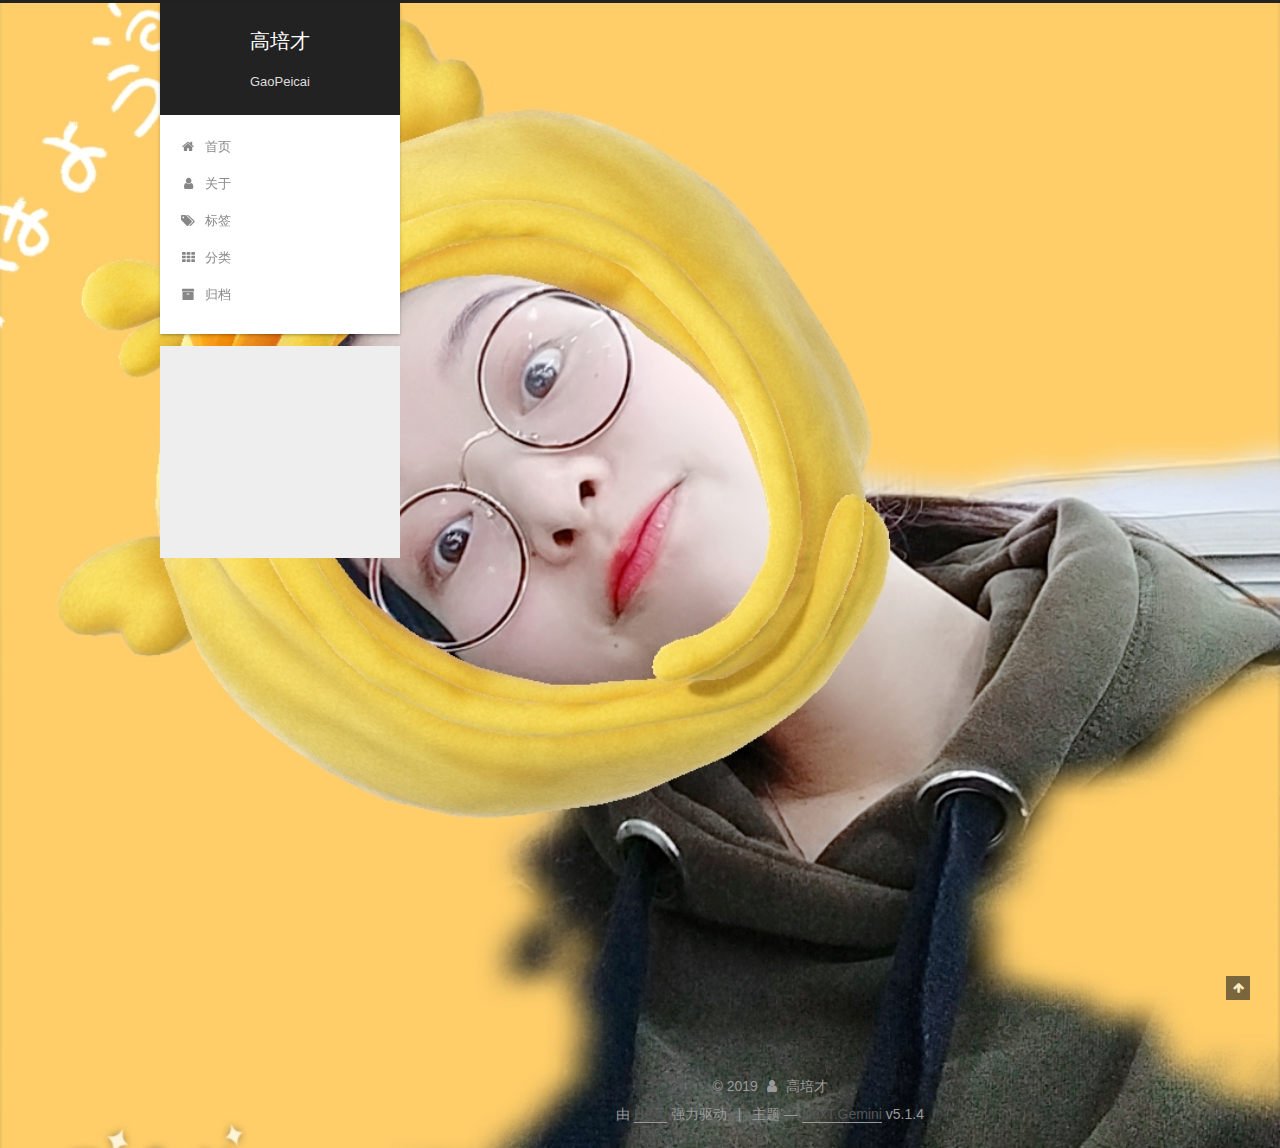
==== commit e72bd091: "Site updated: 2019-01-23 20:50:48" ====
--- a/index.html
+++ b/index.html
@@ -5,7 +5,7 @@
   
 
 
-<html class="theme-next gemini use-motion" lang="zh-CN">
+<html class="theme-next gemini use-motion" lang="zh-Hans">
 <head><meta name="generator" content="Hexo 3.8.0">
   <meta charset="UTF-8">
 <meta http-equiv="X-UA-Compatible" content="IE=edge">
@@ -84,7 +84,7 @@
 <meta property="og:title" content="高培才">
 <meta property="og:url" content="http://yoursite.com/index.html">
 <meta property="og:site_name" content="高培才">
-<meta property="og:locale" content="zh-CN">
+<meta property="og:locale" content="zh-Hans">
 <meta name="twitter:card" content="summary">
 <meta name="twitter:title" content="高培才">
 
@@ -102,7 +102,7 @@
     motion: {"enable":true,"async":false,"transition":{"post_block":"fadeIn","post_header":"slideDownIn","post_body":"slideDownIn","coll_header":"slideLeftIn","sidebar":"slideUpIn"}},
     duoshuo: {
       userId: '0',
-      author: 'Author'
+      author: '博主'
     },
     algolia: {
       applicationID: '',
@@ -134,7 +134,7 @@
 
 </head>
 
-<body itemscope="" itemtype="http://schema.org/WebPage" lang="zh-CN">
+<body itemscope="" itemtype="http://schema.org/WebPage" lang="zh-Hans">
 
   
   
@@ -183,7 +183,7 @@
             
               <i class="menu-item-icon fa fa-fw fa-home"></i> <br>
             
-            Home
+            首页
           </a>
         </li>
       
@@ -193,7 +193,7 @@
             
               <i class="menu-item-icon fa fa-fw fa-user"></i> <br>
             
-            About
+            关于
           </a>
         </li>
       
@@ -203,7 +203,7 @@
             
               <i class="menu-item-icon fa fa-fw fa-tags"></i> <br>
             
-            Tags
+            标签
           </a>
         </li>
       
@@ -213,7 +213,7 @@
             
               <i class="menu-item-icon fa fa-fw fa-th"></i> <br>
             
-            Categories
+            分类
           </a>
         </li>
       
@@ -223,7 +223,7 @@
             
               <i class="menu-item-icon fa fa-fw fa-archive"></i> <br>
             
-            Archives
+            归档
           </a>
         </li>
       
@@ -289,9 +289,9 @@
                 <i class="fa fa-calendar-o"></i>
               </span>
               
-                <span class="post-meta-item-text">Posted on</span>
-              
-              <time title="Post created" itemprop="dateCreated datePublished" datetime="2019-01-10T21:20:17+08:00">
+                <span class="post-meta-item-text">发表于</span>
+              
+              <time title="创建于" itemprop="dateCreated datePublished" datetime="2019-01-10T21:20:17+08:00">
                 2019-01-10
               </time>
             
@@ -310,7 +310,7 @@
                 <i class="fa fa-folder-o"></i>
               </span>
               
-                <span class="post-meta-item-text">In</span>
+                <span class="post-meta-item-text">分类于</span>
               
               
                 <span itemprop="about" itemscope="" itemtype="http://schema.org/Thing">
@@ -436,7 +436,7 @@
                 <a href="/archives/">
               
                   <span class="site-state-item-count">1</span>
-                  <span class="site-state-item-name">posts</span>
+                  <span class="site-state-item-name">日志</span>
                 </a>
               </div>
             
@@ -447,7 +447,7 @@
               <div class="site-state-item site-state-categories">
                 
                   <span class="site-state-item-count">1</span>
-                  <span class="site-state-item-name">categories</span>
+                  <span class="site-state-item-name">分类</span>
                 
               </div>
             
@@ -517,7 +517,7 @@
 </div>
 
 
-  <div class="powered-by">Powered by <a class="theme-link" target="_blank" href="https://hexo.io">Hexo</a></div>
+  <div class="powered-by">由 <a class="theme-link" target="_blank" href="https://hexo.io">Hexo</a> 强力驱动</div>
 
 
 
@@ -525,7 +525,7 @@
 
 
 
-  <div class="theme-info">Theme &mdash; <a class="theme-link" target="_blank" href="https://github.com/iissnan/hexo-theme-next">NexT.Gemini</a> v5.1.4</div>
+  <div class="theme-info">主题 &mdash; <a class="theme-link" target="_blank" href="https://github.com/iissnan/hexo-theme-next">NexT.Gemini</a> v5.1.4</div>
 
 
 
--- a/css/main.css
+++ b/css/main.css
@@ -1823,7 +1823,7 @@
   width: 4px;
   height: 4px;
   border-radius: 50%;
-  background: #d4ff6b;
+  background: #d5a7cd;
 }
 .links-of-blogroll {
   font-size: 13px;
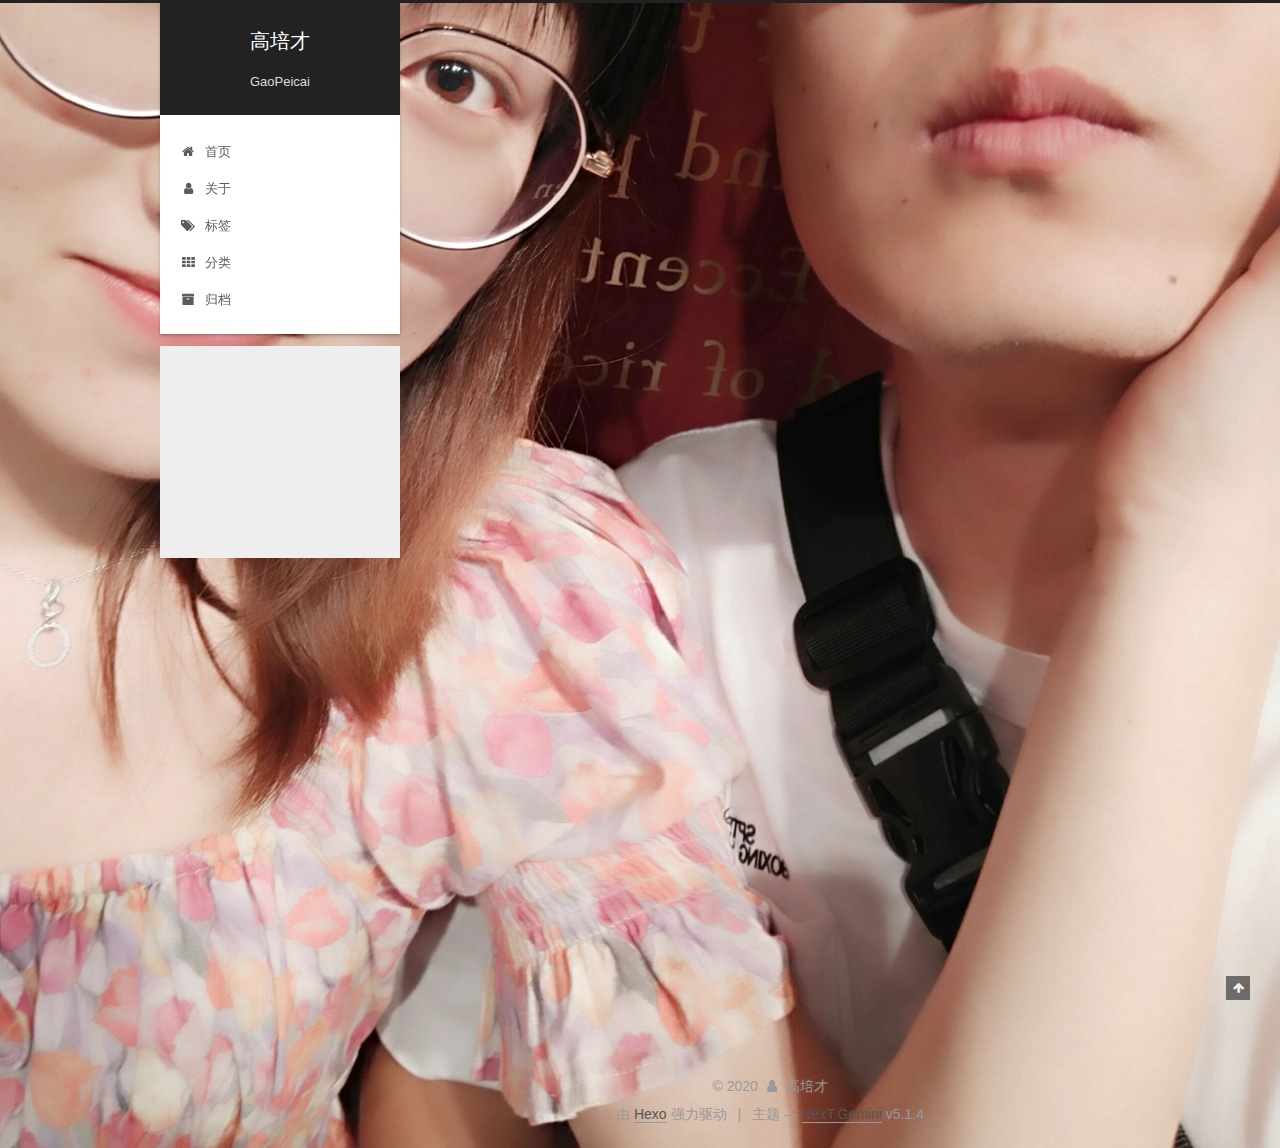
==== commit bc6bc456: "Site updated: 2020-08-30 10:59:37" ====
--- a/index.html
+++ b/index.html
@@ -507,7 +507,7 @@
 
     <footer id="footer" class="footer">
       <div class="footer-inner">
-        <div class="copyright">&copy; <span itemprop="copyrightYear">2019</span>
+        <div class="copyright">&copy; <span itemprop="copyrightYear">2020</span>
   <span class="with-love">
     <i class="fa fa-user"></i>
   </span>
--- a/css/main.css
+++ b/css/main.css
@@ -1823,7 +1823,7 @@
   width: 4px;
   height: 4px;
   border-radius: 50%;
-  background: #d5a7cd;
+  background: #7ae026;
 }
 .links-of-blogroll {
   font-size: 13px;
